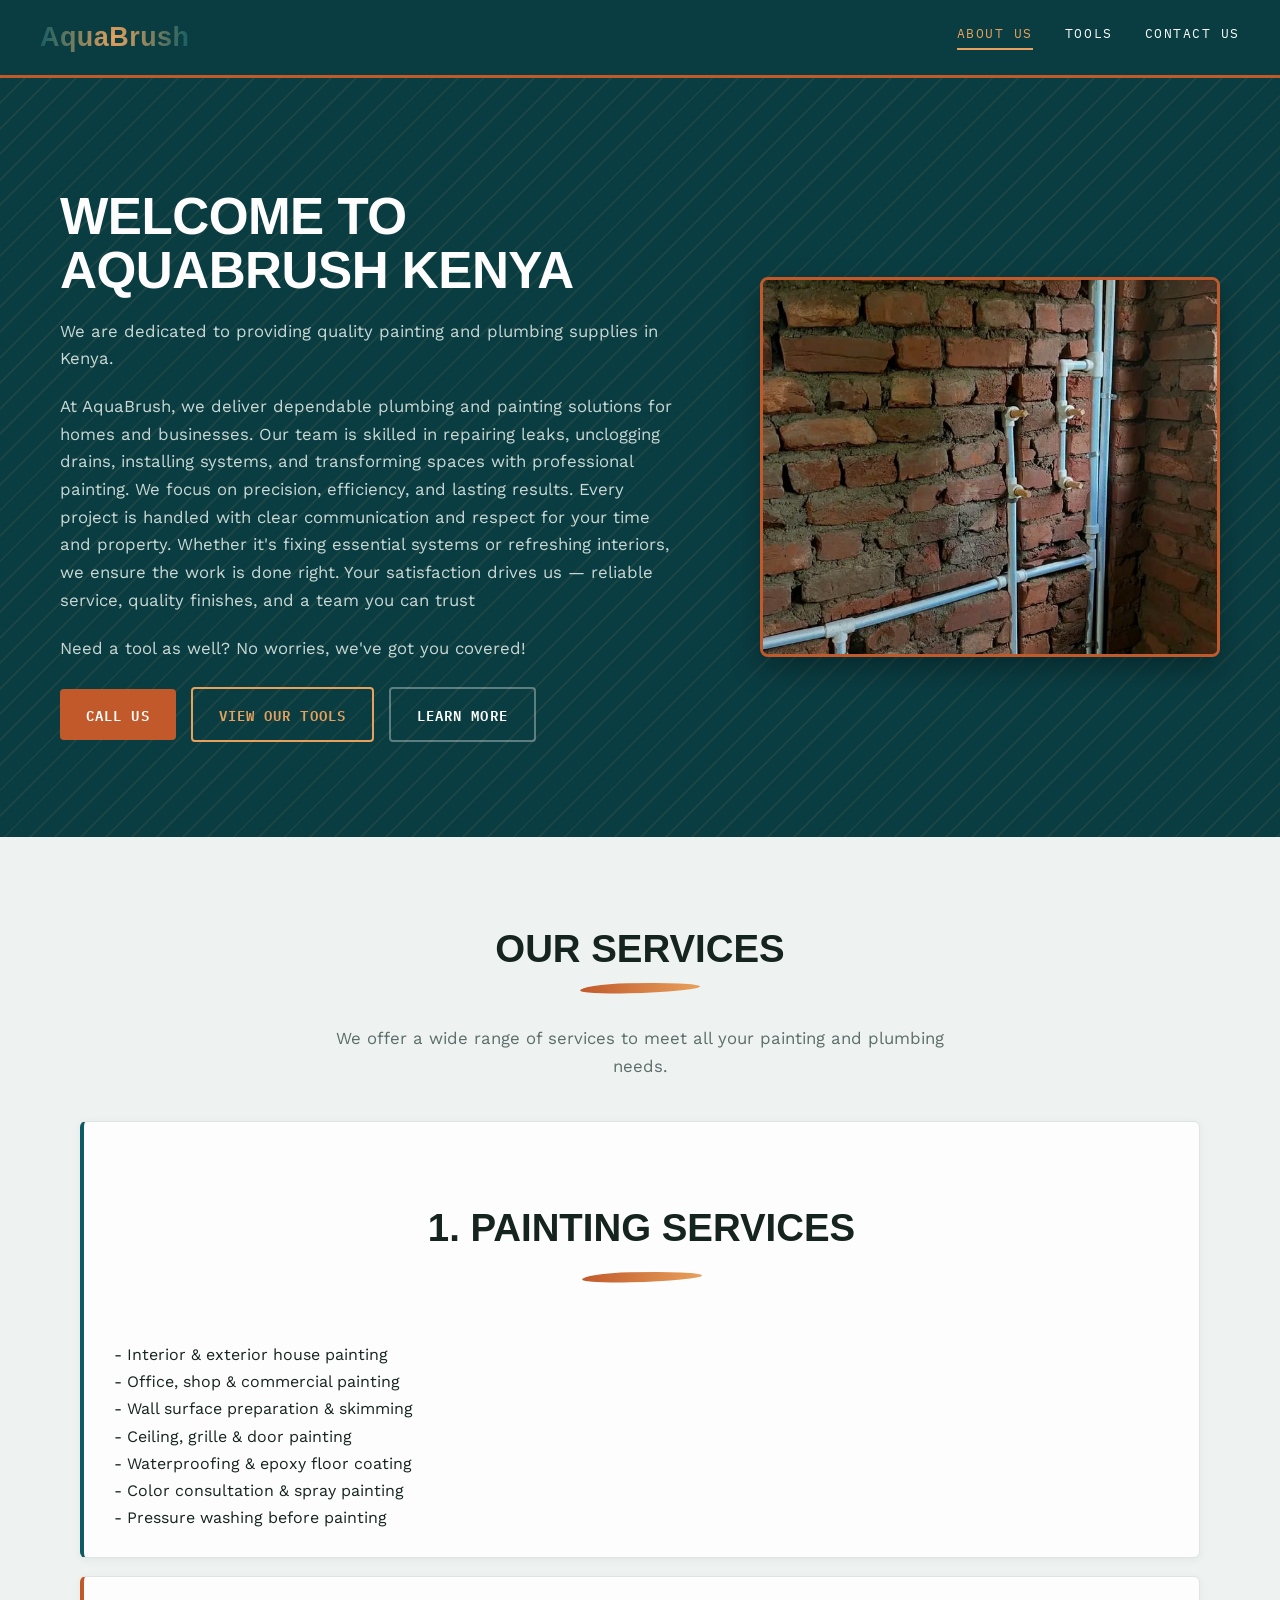
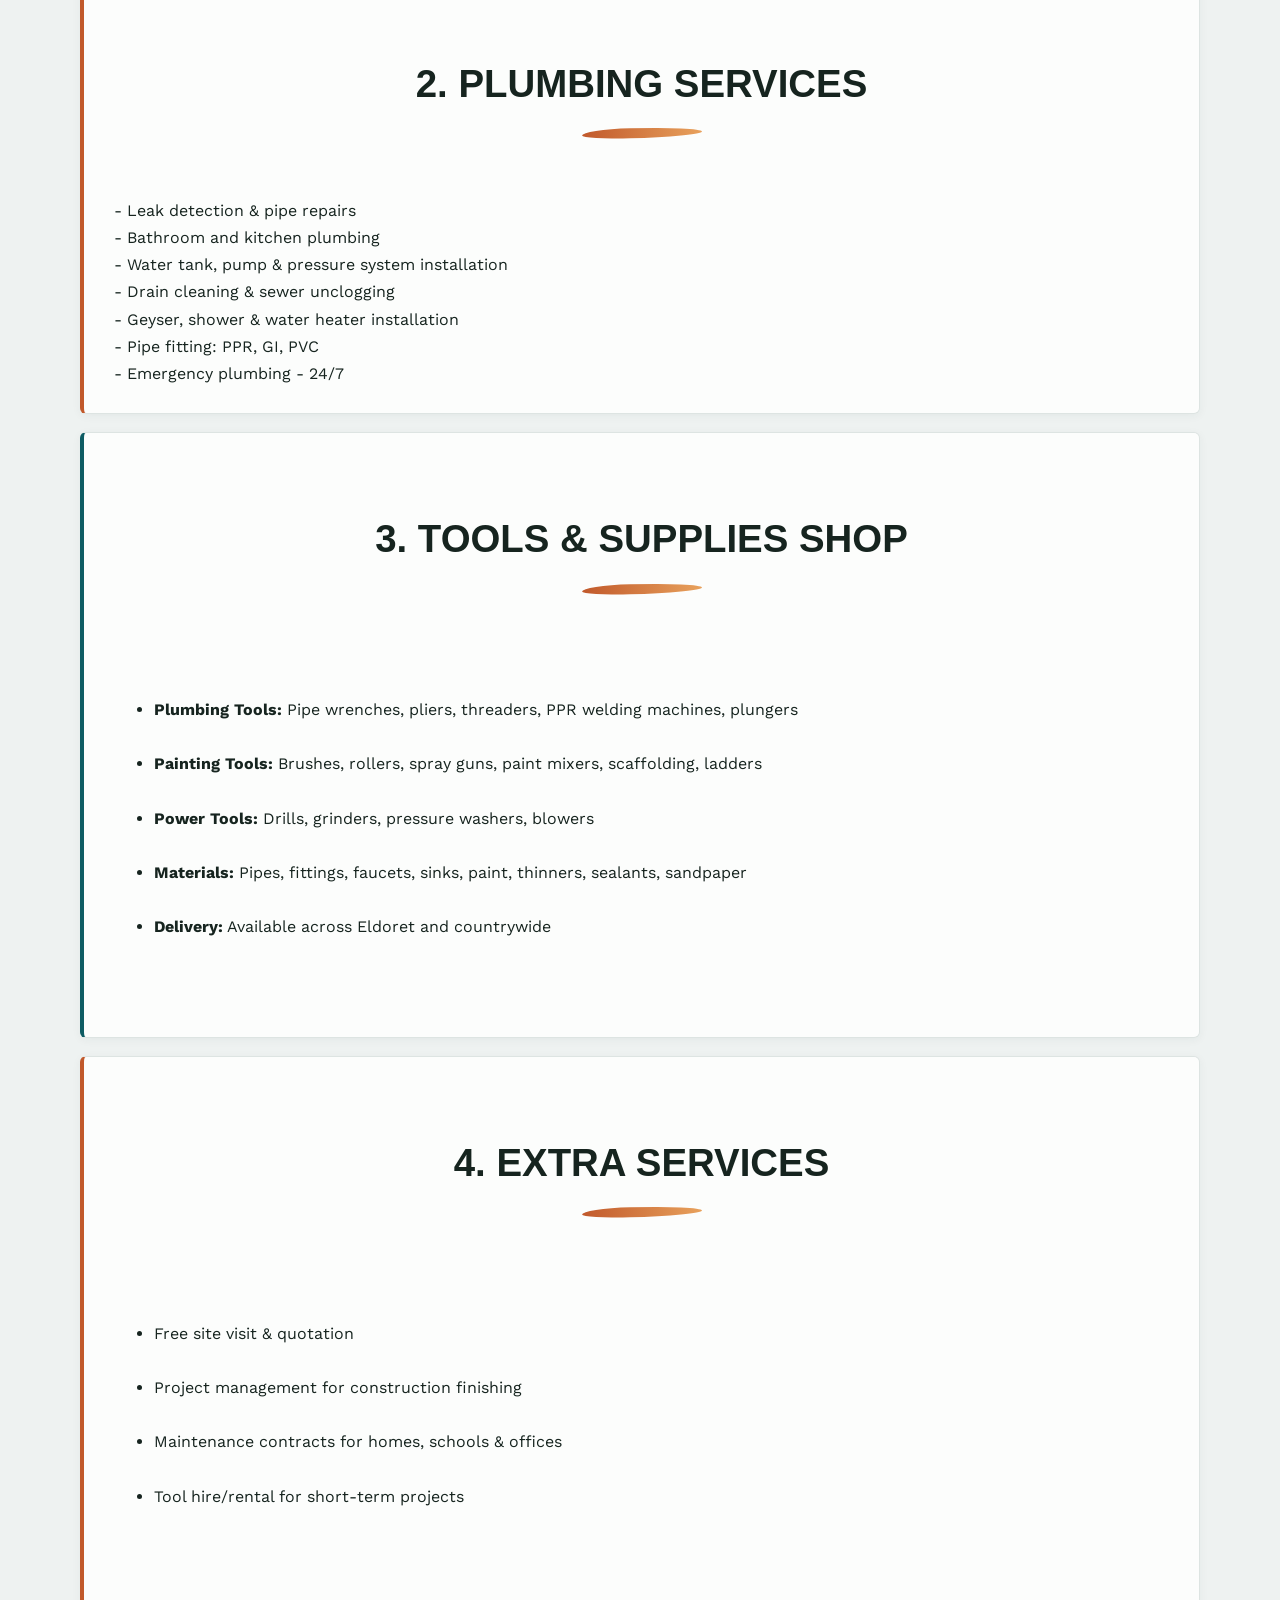
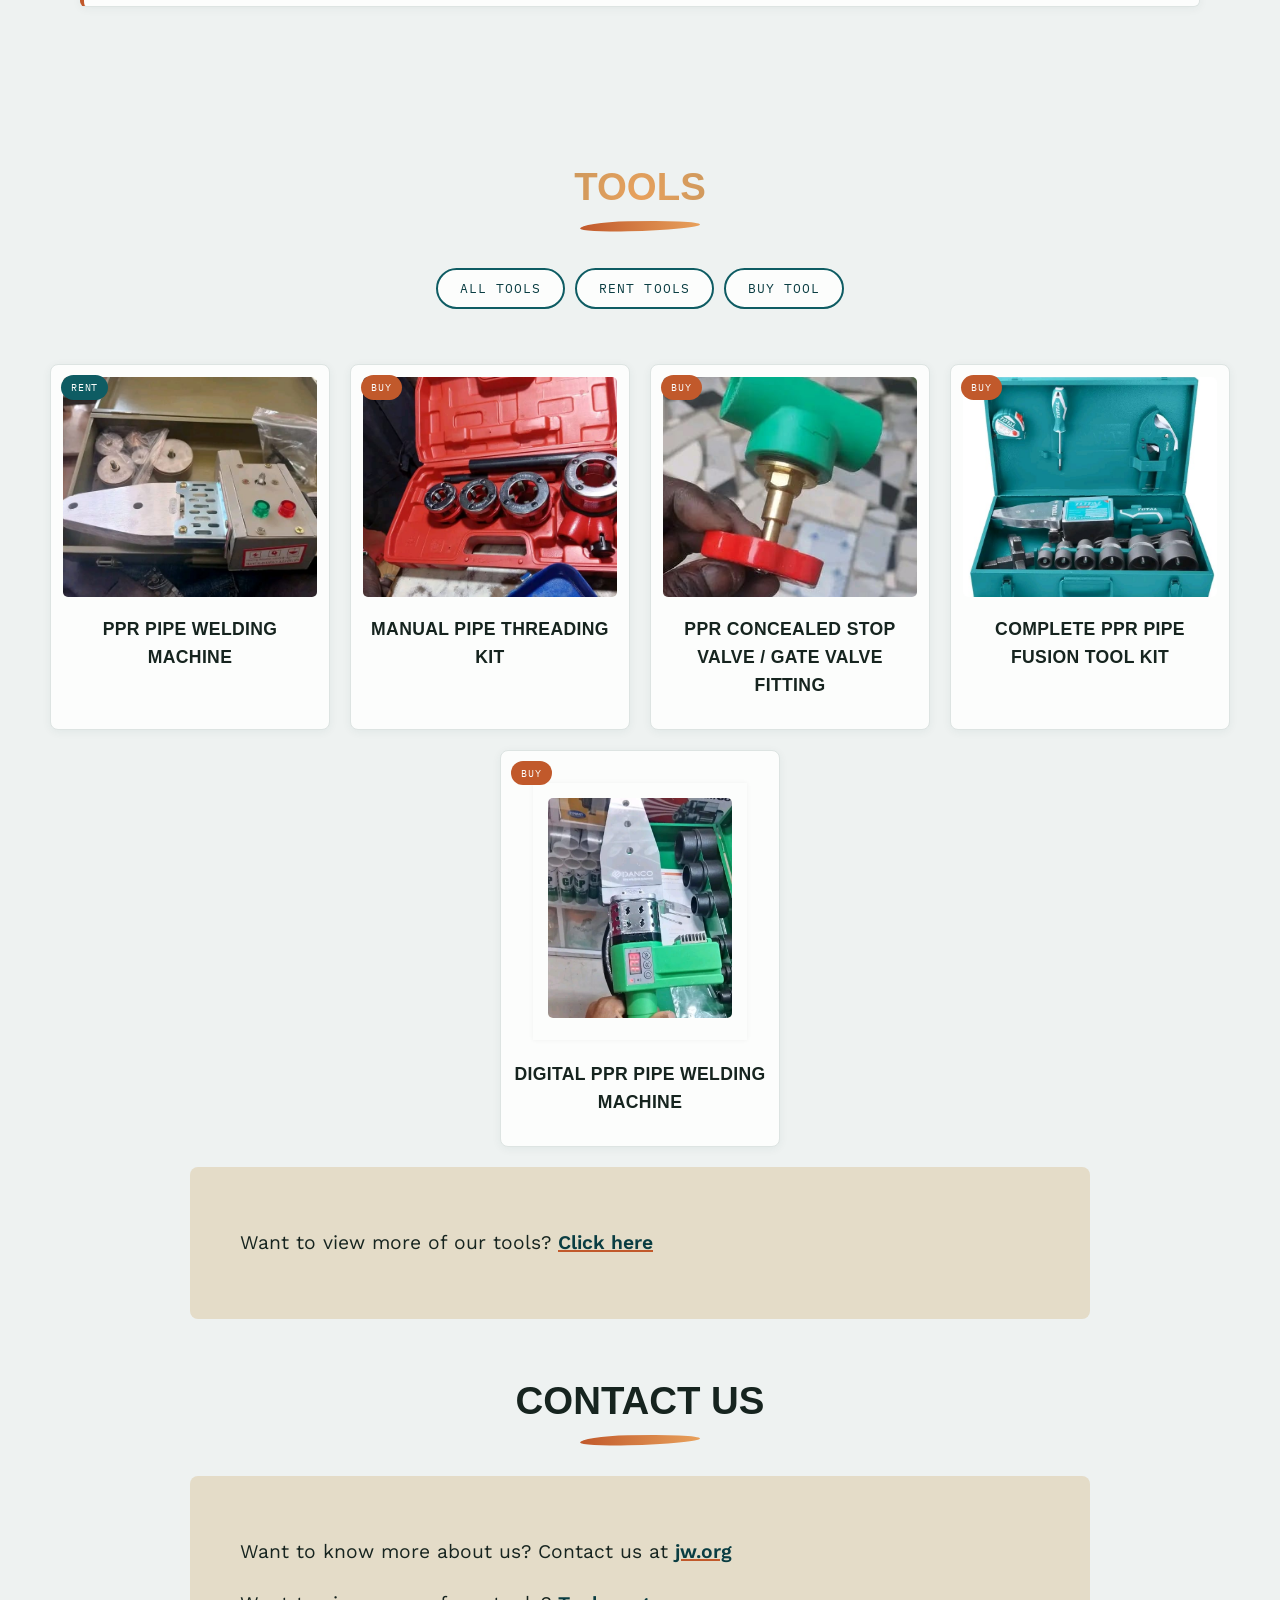
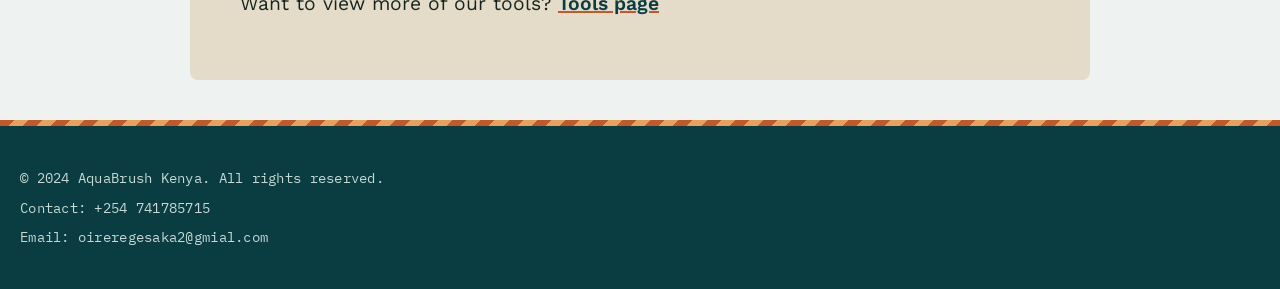
==== index.html @ 64566c3c "Modify footer with new contact details Updated contact information and added email to footer." ====
<!DOCTYPE html>
<html lang="en">
<head>
    <meta charset="UTF-8">
    <meta name="viewport" content="width=device-width, initial-scale=1.0">
    <title>Document</title>
    <link rel="stylesheet" href="two.css">
</head>



<body>

        <nav>

            <b class="Radial-text-gradient"><p>AquaBrush</p></b>
            <div class="nav__links">
            <a href="#hero" class="nav__link active">About Us</a>
            <a href="#body" class="nav__link">Tools</a>
            <a href="#contact_us" class="nav__link">Contact Us</a>

            </div>

    
        </nav>  

<section class="hero" id="hero">
    <div class="hero__inner">
        <div class="hero__content">
            <div>
                <h1>Welcome to AquaBrush Kenya</h1>
                <p>We are dedicated to providing quality painting and plumbing supplies in Kenya.</p>
                <p>At AquaBrush, we deliver dependable plumbing and painting solutions for homes and businesses. Our team is skilled in repairing leaks, unclogging drains, installing systems, and transforming spaces with professional painting.

We focus on precision, efficiency, and lasting results. Every project is handled with clear communication and respect for your time and property. Whether it's fixing essential systems or refreshing interiors, we ensure the work is done right.

Your satisfaction drives us — reliable service, quality finishes, and a team you can trust</p>
                <p>Need a tool as well? No worries, we've got you covered!</p>
            </div>

            <button class="top-contact-btn" onclick="window.location.href='#contact_us'">Call us</button>
            <button class="top-contact-btn" onclick="window.location.href='#body'">View our tools</button>
            <button class="top-contact-btn" onclick="window.location.href='#footer'">Learn more</button>
        </div>

        <div class="hero__media">
            <img src="isohs projects/WhatsApp Image 2026-07-28 at 20.56.13.jpeg" alt="AquaBrush technician at work">
        </div>
    </div>
</section>

    

<section id="services" class="reveal">
    <h2>Our Services</h2>
    <p>We offer a wide range of services to meet all your painting and plumbing needs.</p>

    <article>
        <div>
            <h2>1. Painting Services</h2>
- Interior & exterior house painting
- Office, shop & commercial painting
- Wall surface preparation & skimming
- Ceiling, grille & door painting
- Waterproofing & epoxy floor coating
- Color consultation & spray painting
- Pressure washing before painting
        </div>
    </article>

    <article>
        <div>
            <h2>2. Plumbing Services</h2>
- Leak detection & pipe repairs
- Bathroom and kitchen plumbing
- Water tank, pump & pressure system installation
- Drain cleaning & sewer unclogging  
- Geyser, shower & water heater installation
- Pipe fitting: PPR, GI, PVC
- Emergency plumbing - 24/7
        </div>
    </article>


    <article>
        <div>
            <h2>3. Tools & Supplies Shop</h2>
            <ul>
                <li><strong>Plumbing Tools:</strong> Pipe wrenches, pliers, threaders, PPR welding machines, plungers</li>
                <li><strong>Painting Tools:</strong> Brushes, rollers, spray guns, paint mixers, scaffolding, ladders</li>
                <li><strong>Power Tools:</strong> Drills, grinders, pressure washers, blowers</li>
                <li><strong>Materials:</strong> Pipes, fittings, faucets, sinks, paint, thinners, sealants, sandpaper</li>
                <li><strong>Delivery:</strong> Available across Eldoret and countrywide</li>
            </ul>
        </div>
    </article>

    <article>
        <div>
            <h2>4. Extra Services</h2>
            <ul>
                <li>Free site visit & quotation</li>
                <li>Project management for construction finishing</li>
                <li>Maintenance contracts for homes, schools & offices</li>
                <li>Tool hire/rental for short-term projects</li>
            </ul>
        </div>
    </article>



</section>



 
 <section id="body" class="body reveal" >

    <h2 class="Radial-text-gradient">Tools</h2>

    <div class="filter_btns">
        <button class="filter-btn" data-filter="all">All tools</button>
        <button class="filter-btn" data-filter="rent">Rent Tools</button>
        <button class="filter-btn" data-filter="buy">Buy Tool</button>
    </div>

    <div class="area">


        <article class="container" data-category="rent">
            <div>
               <img src="isohs tools\for hire 2.jpeg" alt ="An image placeholder">
            </div>
            <div>
                <h3>PPR Pipe Welding Machine</h3>
            </div>
        </article>

        <article class="container" data-category="buy">
            <div>
               <img src="isohs tools\for sale.jpeg" alt ="An image placeholder">
            </div>
            <div>
                <h3>Manual Pipe Threading Kit</h3>
            </div>
        </article>

        <article class="container" data-category="buy">
            <div>
               <img src="isohs tools\for sale 1.jpeg" alt ="An image placeholder">
            </div>
            <div>
                <h3>PPR Concealed Stop Valve / Gate Valve Fitting</h3>
            </div>
        </article>

        <article class="container" data-category="buy">
            <div>
               <img src="isohs tools\for sale 2.jpeg" alt ="An image placeholder">
            </div>
            <div>
                <h3>Complete PPR Pipe Fusion Tool Kit</h3>
            </div>
        </article>

        <article class="container" data-category="buy">
            <div class="content">
               <img src="isohs tools\for sale 3.jpeg" alt ="An image placeholder">
            </div>
            <div>
                <h3>Digital PPR Pipe Welding Machine</h3>
            </div>
        </article>
        

    </div>   

    <div class="contact_us">
        <p> Want to view more of our tools? <a href="page.html">Click here</a></p>
    </div>
 </section>


  <section class="contact_section reveal" id="contact_us" class="reveal">
      <h2>Contact Us</h2>
    <div class="contact_us">
       <p> Want to know more about us? Contact us at <a href="https://www.jw.org/en/" target="_blank">jw.org</a></p>
       <p> Want to view more of our tools? <a href="page.html">Tools page</a></p>
    </div>
    

  </section>

  <section id="footer" class="reveal">
    <footer>
        <p>&copy; 2024 AquaBrush Kenya. All rights reserved.</p>
        <p>Contact: +254 741785715</p>
        <p>Email: oireregesaka2@gmial.com</p>
    </footer>
  </section>

  <script src="one.js"></script>

</body>
</html>
---- two.css ----
/* =========================================================
   AquaBrush Kenya — plumbing & painting supply + service co.
   Palette: teal (water) + copper (pigment) + dark ink on cool paper
   ========================================================= */

@import url('https://fonts.googleapis.com/css2?family=Archivo+Expanded:wght@600;800&family=Work+Sans:wght@400;500;600&family=IBM+Plex+Mono:wght@500;600&display=swap');

:root {
    --ink: #16241F;
    --paper: #EEF2F1;
    --teal: #0E5C63;
    --teal-deep: #0A3D42;
    --copper: #C1592B;
    --copper-light: #E8A15C;
    --putty: #E4DCC8;
    --grey: #5B6D69;
    --white: #FCFDFC;

    --font-display: 'Archivo Expanded', 'Arial Narrow', sans-serif;
    --font-body: 'Work Sans', -apple-system, sans-serif;
    --font-mono: 'IBM Plex Mono', 'Courier New', monospace;
}

* {
    box-sizing: border-box;
}

html {
    scroll-behavior: smooth;
}

html, body {
    margin: 0;
    padding: 0;
    background-color: var(--paper);
    color: var(--ink);
    font-family: var(--font-body);
}

::selection {
    background-color: var(--copper);
    color: var(--white);
}

a:focus-visible,
button:focus-visible {
    outline: 3px solid var(--copper);
    outline-offset: 2px;
}

/* ---------- Nav ---------- */
.colorb {
    color: white;
}
nav {
    text-align: center;
    color: var(--white);
    background-color: var(--teal-deep);
    position: fixed;
    display: flex;
    align-items: center;
    justify-content: space-between;
    top: 0;
    width: 100%;
    height: 78px;
    z-index: 1000;
    margin-left: 0px;
    padding: 0 40px;
    border-bottom: 3px solid var(--copper);
}

nav b {
    font-family: var(--font-display);
    font-weight: 800;
    font-size: 1.6rem;
    letter-spacing: 0.02em;
}

nav b p {
    margin: 0;
    padding: 0;
}

.nav__links {
    display: flex;
    justify-content: center;
    align-items: center;
    gap: 32px;
    margin-top: 0;
}

.nav__link {
    color: var(--white);
    text-decoration: none;
    margin: 0;
    font-family: var(--font-mono);
    font-size: 0.8rem;
    text-transform: uppercase;
    letter-spacing: 0.12em;
    padding-bottom: 6px;
    border-bottom: 2px solid transparent;
    transition: color 0.25s ease, border-color 0.25s ease;
}

.nav__link:hover,
.nav__link.active {
    color: var(--copper-light);
    border-bottom-color: var(--copper-light);
}

/* ---------- Type ---------- */

p {
    text-align: left;
    color: var(--ink);
    font-size: 1.05em;
    line-height: 1.65;
    margin: 20px 30px;
}

h1 {
    font-family: var(--font-display);
    font-weight: 800;
    text-transform: uppercase;
    text-align: left;
    color: var(--ink);
    font-size: 3.2em;
    line-height: 1.05;
    margin: 0px;
    letter-spacing: -0.01em;
}

h2 {
    font-family: var(--font-display);
    font-weight: 800;
    text-transform: uppercase;
    text-align: center;
    color: var(--ink);
    font-size: 2.4em;
    margin-top: 20px;
    position: relative;
    padding-bottom: 22px;
}

/* brush-stroke swipe under section headings — signature element */
h2::after {
    content: '';
    position: absolute;
    bottom: 0;
    left: 50%;
    transform: translateX(-50%) rotate(-1.5deg);
    width: 120px;
    height: 10px;
    background: linear-gradient(90deg, var(--copper), var(--copper-light));
    border-radius: 40% 60% 60% 40% / 60% 50% 50% 40%;
}

h3 {
    font-family: var(--font-display);
    font-weight: 600;
    text-align: center;
    color: var(--ink);
    font-size: 1.1em;
    margin-top: 10px;
    text-transform: uppercase;
    letter-spacing: 0.02em;
}

.Radial-text-gradient {
    background: radial-gradient(circle, var(--copper-light), var(--teal));
    -webkit-background-clip: text;
    background-clip: text;
    -webkit-text-fill-color: transparent;
}

/* ---------- Hero ---------- */

header {
    margin-top: 100px;
}

.hero {
    margin-left: 0;
    margin-top: 0;
    padding: 190px 60px 90px;
    text-align: left;
    position: relative;
    background-color: var(--teal-deep);
    color: var(--white);
    overflow: hidden;
}

.hero__inner {
    display: flex;
    align-items: center;
    justify-content: space-between;
    gap: 50px;
    position: relative;
    z-index: 1;
}

.hero__content {
    flex: 1 1 480px;
    min-width: 0;
}

.hero__media {
    flex: 1 1 380px;
    max-width: 460px;
}

.hero__media img {
    width: 100%;
    height: 380px;
    border-radius: 8px;
    border: 3px solid var(--copper);
    object-fit: cover;
    box-shadow: 0 12px 30px rgba(0, 0, 0, 0.3);
}

@media (max-width: 900px) {
    .hero__inner {
        flex-direction: column;
        align-items: stretch;
    }

    .hero__media {
        max-width: 100%;
        order: -1;
    }

    .hero__media img {
        height: 240px;
    }
}

/* repeating pipe-thread stripe pattern — signature element */
.hero::before {
    content: '';
    position: absolute;
    inset: 0;
    background-image: repeating-linear-gradient(
        135deg,
        rgba(232, 161, 92, 0.08) 0px,
        rgba(232, 161, 92, 0.08) 2px,
        transparent 2px,
        transparent 18px
    );
    pointer-events: none;
}

.hero h1,
.hero > div > h1 {
    color: var(--white);
}

.hero p {
    color: #C9D8D5;
    margin-left: 0;
    max-width: 640px;
    position: relative;
}

.hero > div {
    position: relative;
    z-index: 1;
}

.intro {
    background-color: var(--putty);
}

.top-contact-btn {
    border: none;
    border-radius: 4px;
    justify-content: left;
    margin: 5px 10px 5px 0;
    padding: 14px 26px;
    font-family: var(--font-mono);
    font-size: 0.85em;
    text-transform: uppercase;
    letter-spacing: 0.08em;
    font-weight: 600;
    color: var(--white);
    background-color: var(--copper);
    cursor: pointer;
    position: relative;
    z-index: 1;
    transition: transform 0.2s ease, background-color 0.2s ease;
}

.top-contact-btn:hover {
    background-color: var(--copper-light);
    transform: translateY(-2px);
}

.top-contact-btn:nth-of-type(2) {
    background-color: transparent;
    border: 2px solid var(--copper-light);
    color: var(--copper-light);
}

.top-contact-btn:nth-of-type(2):hover {
    background-color: var(--copper-light);
    color: var(--teal-deep);
}

.top-contact-btn:nth-of-type(3) {
    background-color: transparent;
    border: 2px solid #ffffff55;
    color: var(--white);
}

.top-contact-btn:nth-of-type(3):hover {
    border-color: var(--white);
    background-color: rgba(255, 255, 255, 0.08);
}

/* ---------- Services ---------- */

#services {
    padding: 70px 40px 40px;
    max-width: 1200px;
    margin: 0 auto;
}

#services > p {
    text-align: center;
    color: var(--grey);
    max-width: 620px;
    margin: 0 auto 40px;
}

#services article {
    background-color: var(--white);
    border: 1px solid #DDE4E2;
    border-left: 4px solid var(--teal);
    border-radius: 6px;
    margin: 18px 0;
    box-shadow: 0 2px 10px rgba(10, 61, 66, 0.05);
}

#services article:nth-of-type(even) {
    border-left-color: var(--copper);
}

#services article > div {
    padding: 26px 30px;
    white-space: pre-line;
    font-family: var(--font-body);
    color: var(--ink);
    line-height: 1.7;
    font-size: 1em;
}

/* ---------- Tools section ---------- */

.body {
    margin-left: 0px;
    margin-right: 0px;
    padding: 80px 20px 40px;
    background-color: var(--paper);
}

.filter_btns,
.filter-btns {
    text-align: center;
    display: flex;
    justify-content: center;
    margin-bottom: 30px;
    flex-wrap: wrap;
}

.filter-btn {
    position: relative;
    display: inline-block;
    background-color: var(--white);
    border: 2px solid var(--teal);
    border-radius: 999px;
    color: var(--teal-deep);
    font-family: var(--font-mono);
    font-size: 0.8em;
    text-transform: uppercase;
    letter-spacing: 0.08em;
    padding: 10px 22px;
    margin: 5px;
    cursor: pointer;
    transition: background-color 0.2s ease, color 0.2s ease;
}

.filter-btn:hover,
.filter-btn.active {
    background-color: var(--teal);
    color: var(--white);
}

.area {
    justify-content: center;
    display: flex;
    flex-wrap: wrap;
    gap: 20px;
    background-color: transparent;
    padding: 20px;
    font-size: 1em;
    color: var(--grey);
    line-height: 1.6;
}

.container {
    position: relative;
    width: 280px;
    margin: 0;
    padding: 12px;
    background-color: var(--white);
    border: 1px solid #DDE4E2;
    border-radius: 8px;
    box-shadow: 0 2px 10px rgba(10, 61, 66, 0.06);
    overflow: hidden;
    transition: transform 0.2s ease, box-shadow 0.2s ease;
}

.container:hover {
    transform: translateY(-4px);
    box-shadow: 0 10px 24px rgba(10, 61, 66, 0.14);
}

.container::before {
    content: '';
    position: absolute;
    inset: 0;
    background-color: rgba(14, 92, 99, 0.7);
    opacity: 0;
    transition: opacity 0.3s ease;
    z-index: 1;
    border-radius: 8px;
}

.container:hover::before {
    opacity: 1;
}

.contact-btn {
    position: absolute;
    top: 50%;
    left: 50%;
    transform: translate(-50%, -50%);
    z-index: 2;
    opacity: 0;
    transition: opacity 0.3s ease;
    pointer-events: none;

    padding: 10px 22px;
    background-color: var(--copper);
    color: var(--white);
    border: none;
    border-radius: 999px;
    cursor: pointer;
    font-family: var(--font-mono);
    font-size: 0.8em;
    text-transform: uppercase;
    letter-spacing: 0.06em;
}

.container:hover .contact-btn {
    opacity: 1;
    pointer-events: auto;
}

img {
    width: 100%;
    height: 220px;
    border-radius: 5px;
    object-fit: cover;
}

.content {
    margin-top: 0px;
    margin: 20px;
    background-color: var(--white);
    padding: 15px;
    box-shadow: 0 0 5px rgba(0, 0, 0, 0.05);
    font-size: 1em;
    color: var(--ink);
    line-height: 1.5;
    text-align: left;
}

/* article data-category price-tag style label, driven purely by CSS */
.container[data-category="rent"]::after,
.container[data-category="buy"]::after {
    content: attr(data-category);
    position: absolute;
    top: 10px;
    left: 10px;
    z-index: 2;
    font-family: var(--font-mono);
    font-size: 0.65em;
    text-transform: uppercase;
    letter-spacing: 0.08em;
    color: var(--white);
    background-color: var(--teal);
    padding: 4px 10px;
    border-radius: 999px;
}

.container[data-category="buy"]::after {
    background-color: var(--copper);
}

/* ---------- Contact & footer ---------- */

.contact_section {
    margin-top: 20px;
    align-items: center;
    padding: 0 20px;
}

.contact_us {
    background-color: var(--putty);
    padding: 40px 20px;
    text-align: center;
    font-size: 1.15em;
    border-radius: 8px;
    max-width: 900px;
    margin: 0 auto;
}

.contact_us a {
    color: var(--teal-deep);
    font-weight: 600;
    text-decoration: underline;
    text-decoration-color: var(--copper);
    text-decoration-thickness: 2px;
}

#footer {
    margin-top: 40px;
    position: relative;
}

#footer::before {
    content: '';
    display: block;
    height: 6px;
    background-image: repeating-linear-gradient(
        135deg,
        var(--copper) 0px,
        var(--copper) 10px,
        var(--copper-light) 10px,
        var(--copper-light) 20px
    );
}

footer {
    background-color: var(--teal-deep);
    color: #C9D8D5;
    text-align: center;
    padding: 34px 20px;
    font-family: var(--font-mono);
    font-size: 0.85em;
    letter-spacing: 0.02em;
}

footer p {
    color: #C9D8D5;
    margin: 6px auto;
}

/* ---------- Scroll reveal ---------- */

.reveal {
    opacity: 0;
    transform: translateY(40px);
    transition: opacity 0.8s ease-out, transform 0.8s ease-out;
}

.reveal.active {
    opacity: 1;
    transform: translateY(0);
}

/* ---------- Responsive ---------- */

@media (max-width: 720px) {
    nav {
        padding: 0 16px;
        height: 64px;
    }

    .nav__links {
        gap: 14px;
    }

    .nav__link {
        font-size: 0.65rem;
    }

    .hero {
        padding: 110px 24px 60px;
    }

    h1 {
        font-size: 2.1em;
    }

    h2 {
        font-size: 1.7em;
    }

    .container {
        width: 100%;
        max-width: 320px;
    }
}
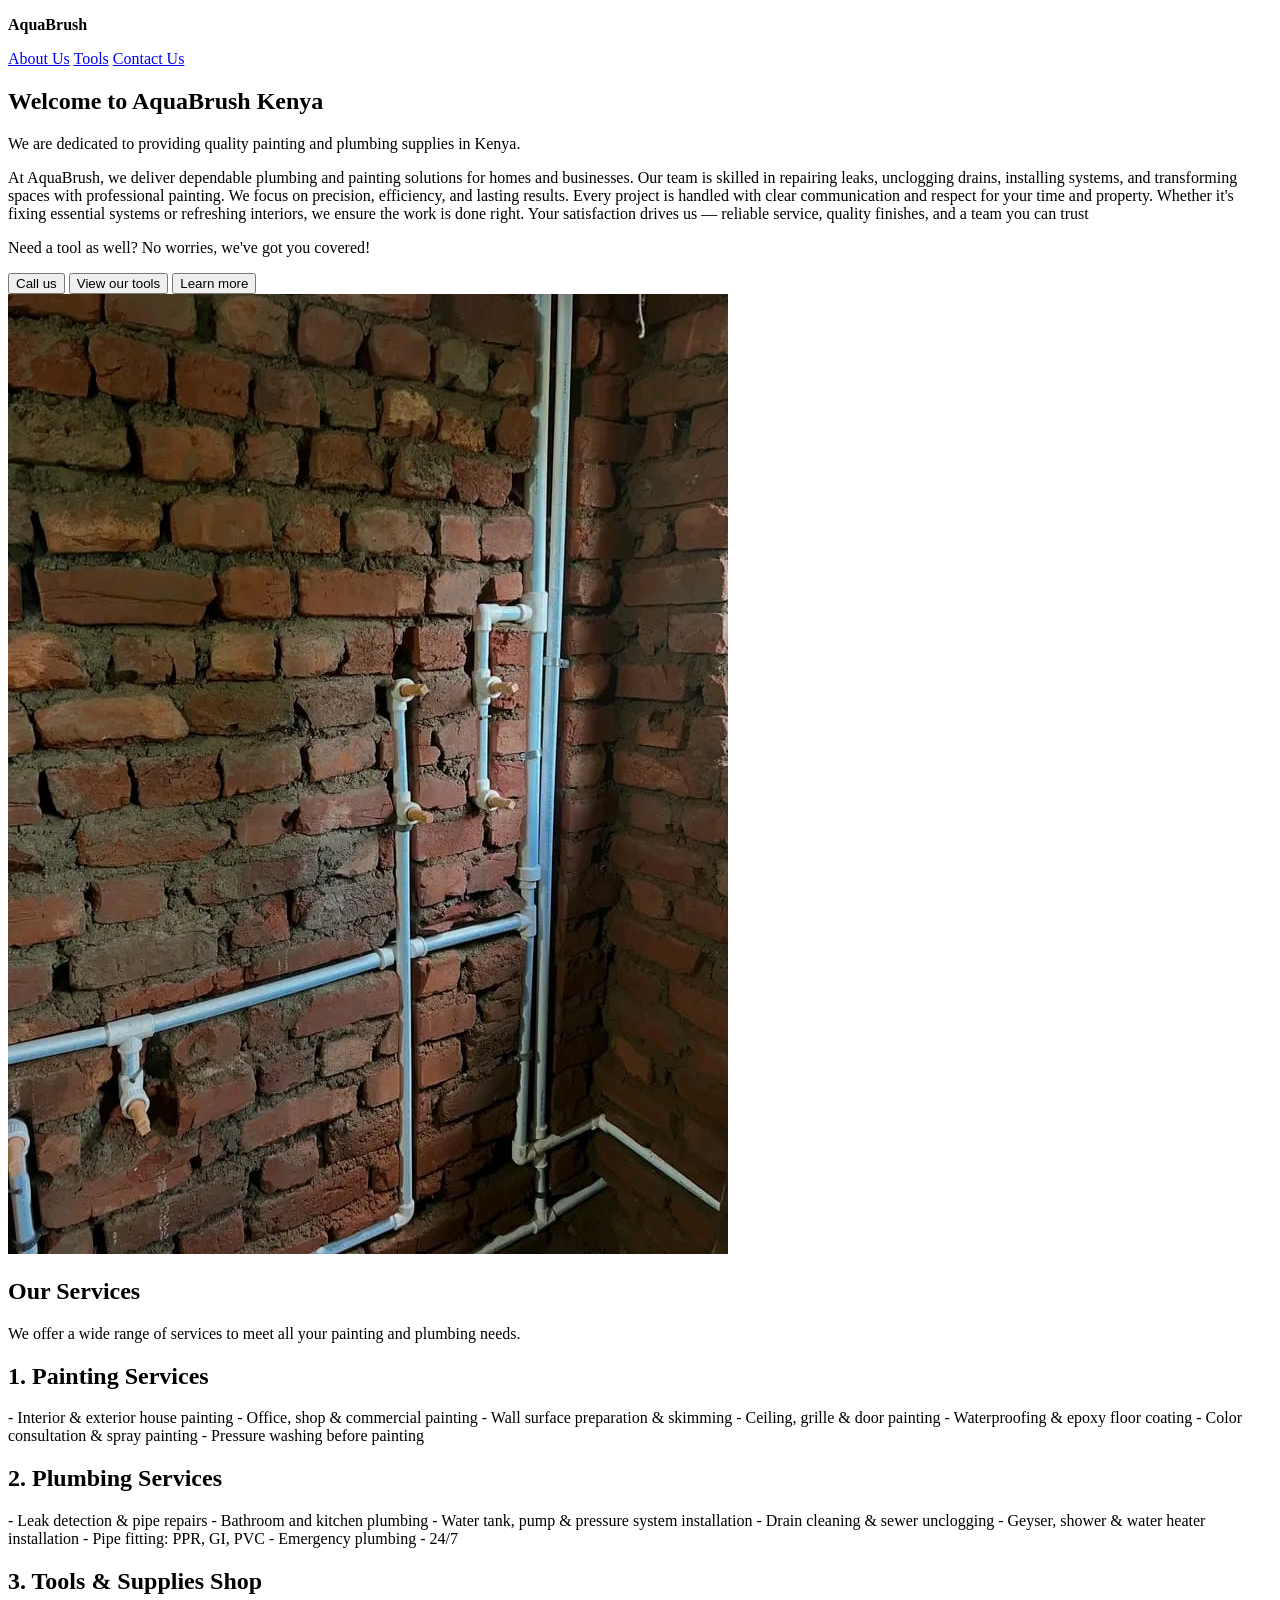
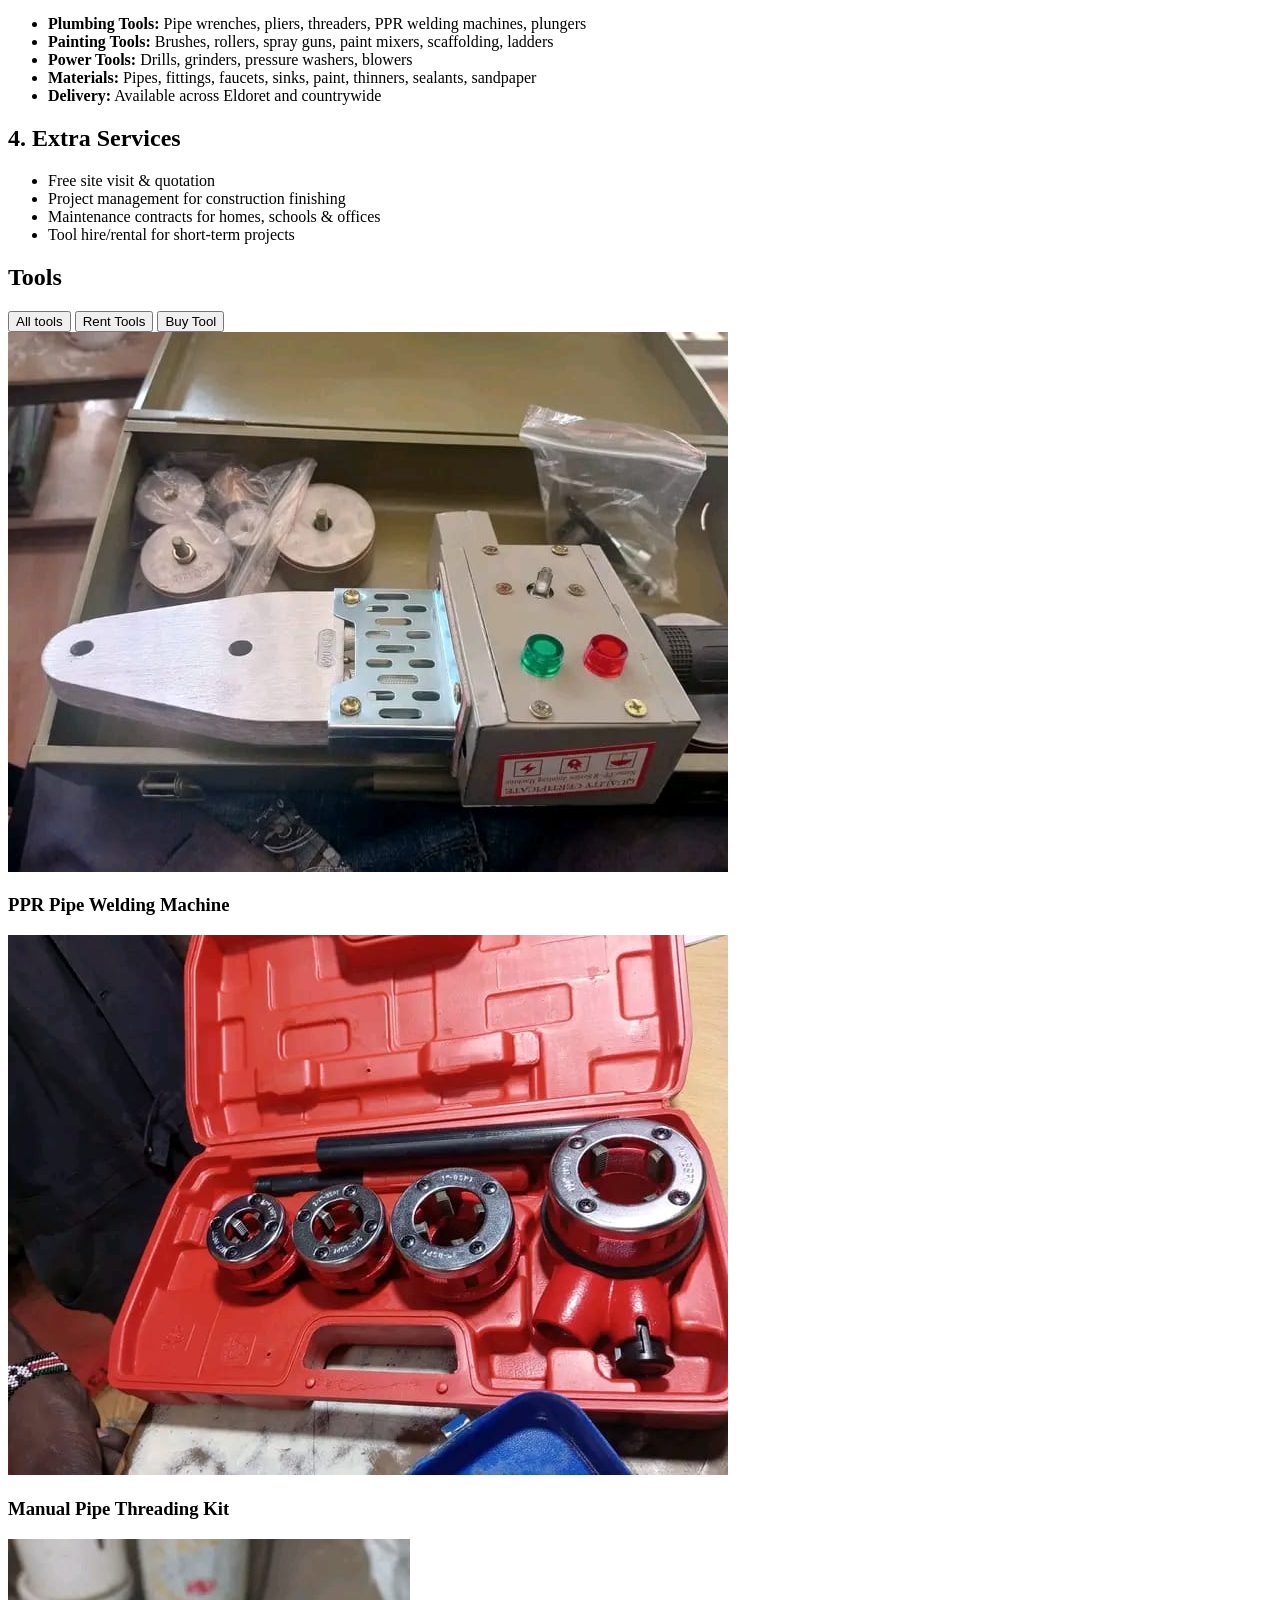
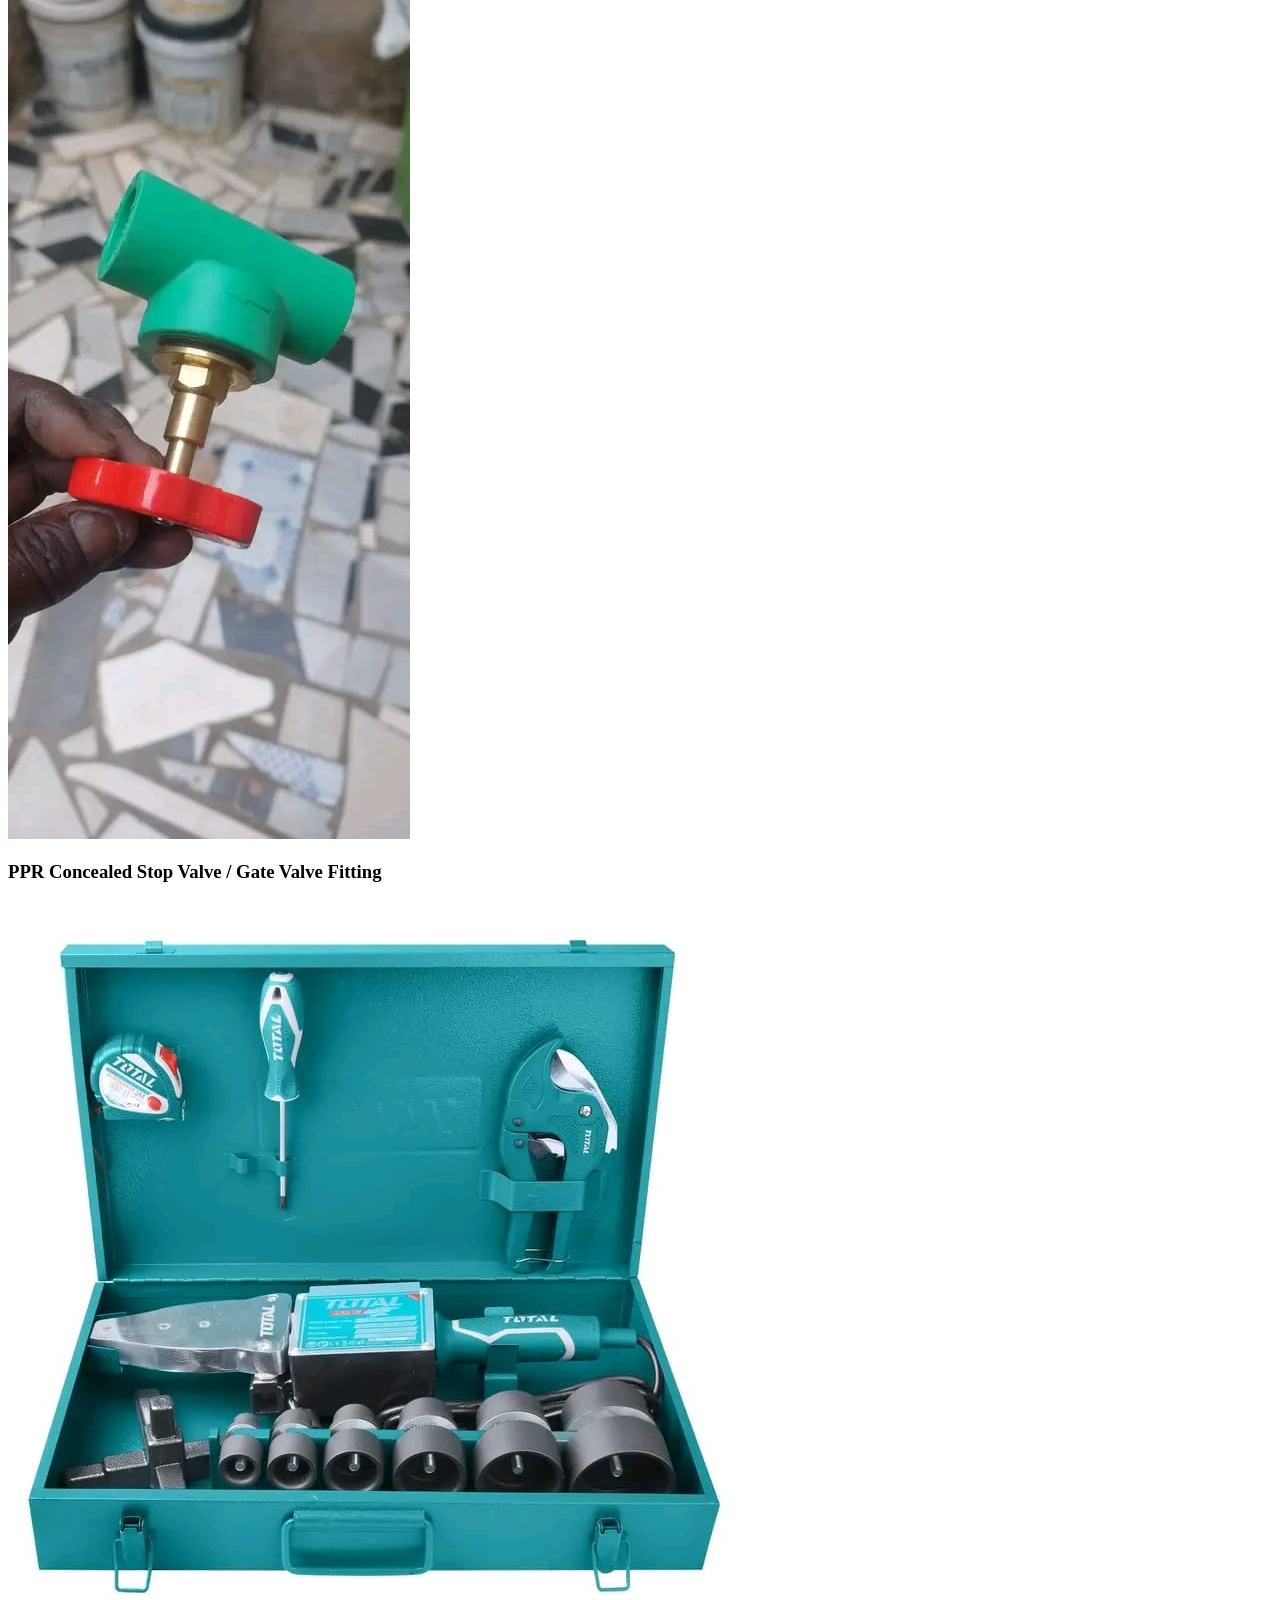
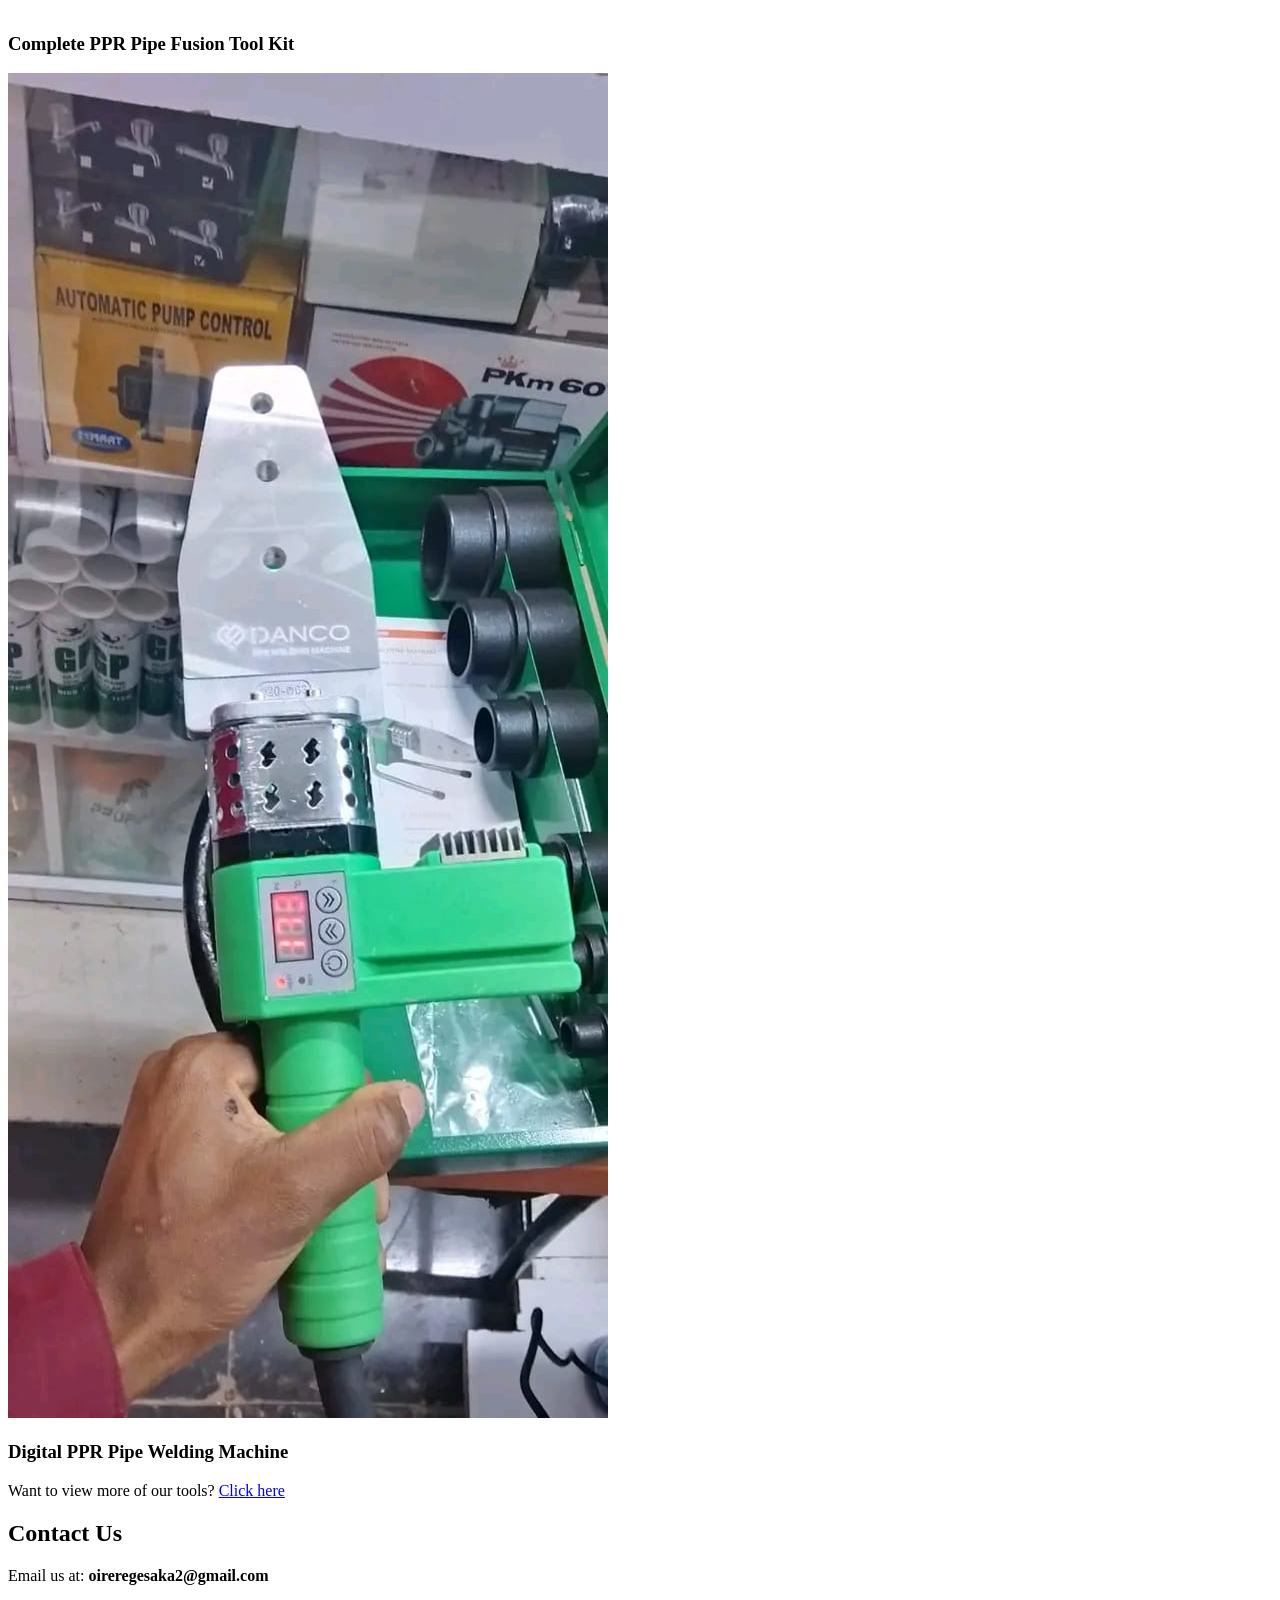
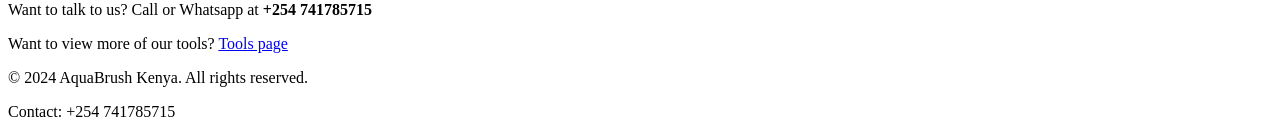
==== commit d83f493f: "Fix HTML structure and update contact details" ====
--- a/index.html
+++ b/index.html
@@ -4,7 +4,7 @@
     <meta charset="UTF-8">
     <meta name="viewport" content="width=device-width, initial-scale=1.0">
     <title>Document</title>
-    <link rel="stylesheet" href="two.css">
+    <link rel="stylesheet" href="scrap\two.css">
 </head>
 
 
@@ -48,8 +48,6 @@
         </div>
     </div>
 </section>
-
-    
 
 <section id="services" class="reveal">
     <h2>Our Services</h2>
@@ -184,7 +182,8 @@
   <section class="contact_section reveal" id="contact_us" class="reveal">
       <h2>Contact Us</h2>
     <div class="contact_us">
-       <p> Want to know more about us? Contact us at <a href="https://www.jw.org/en/" target="_blank">jw.org</a></p>
+       <p>Email us at: <strong>oireregesaka2@gmail.com</strong></p>
+       <p>Want to talk to us? Call or Whatsapp at <b>+254 741785715</b></p>
        <p> Want to view more of our tools? <a href="page.html">Tools page</a></p>
     </div>
     
@@ -195,7 +194,6 @@
     <footer>
         <p>&copy; 2024 AquaBrush Kenya. All rights reserved.</p>
         <p>Contact: +254 741785715</p>
-        <p>Email: oireregesaka2@gmial.com</p>
     </footer>
   </section>
 
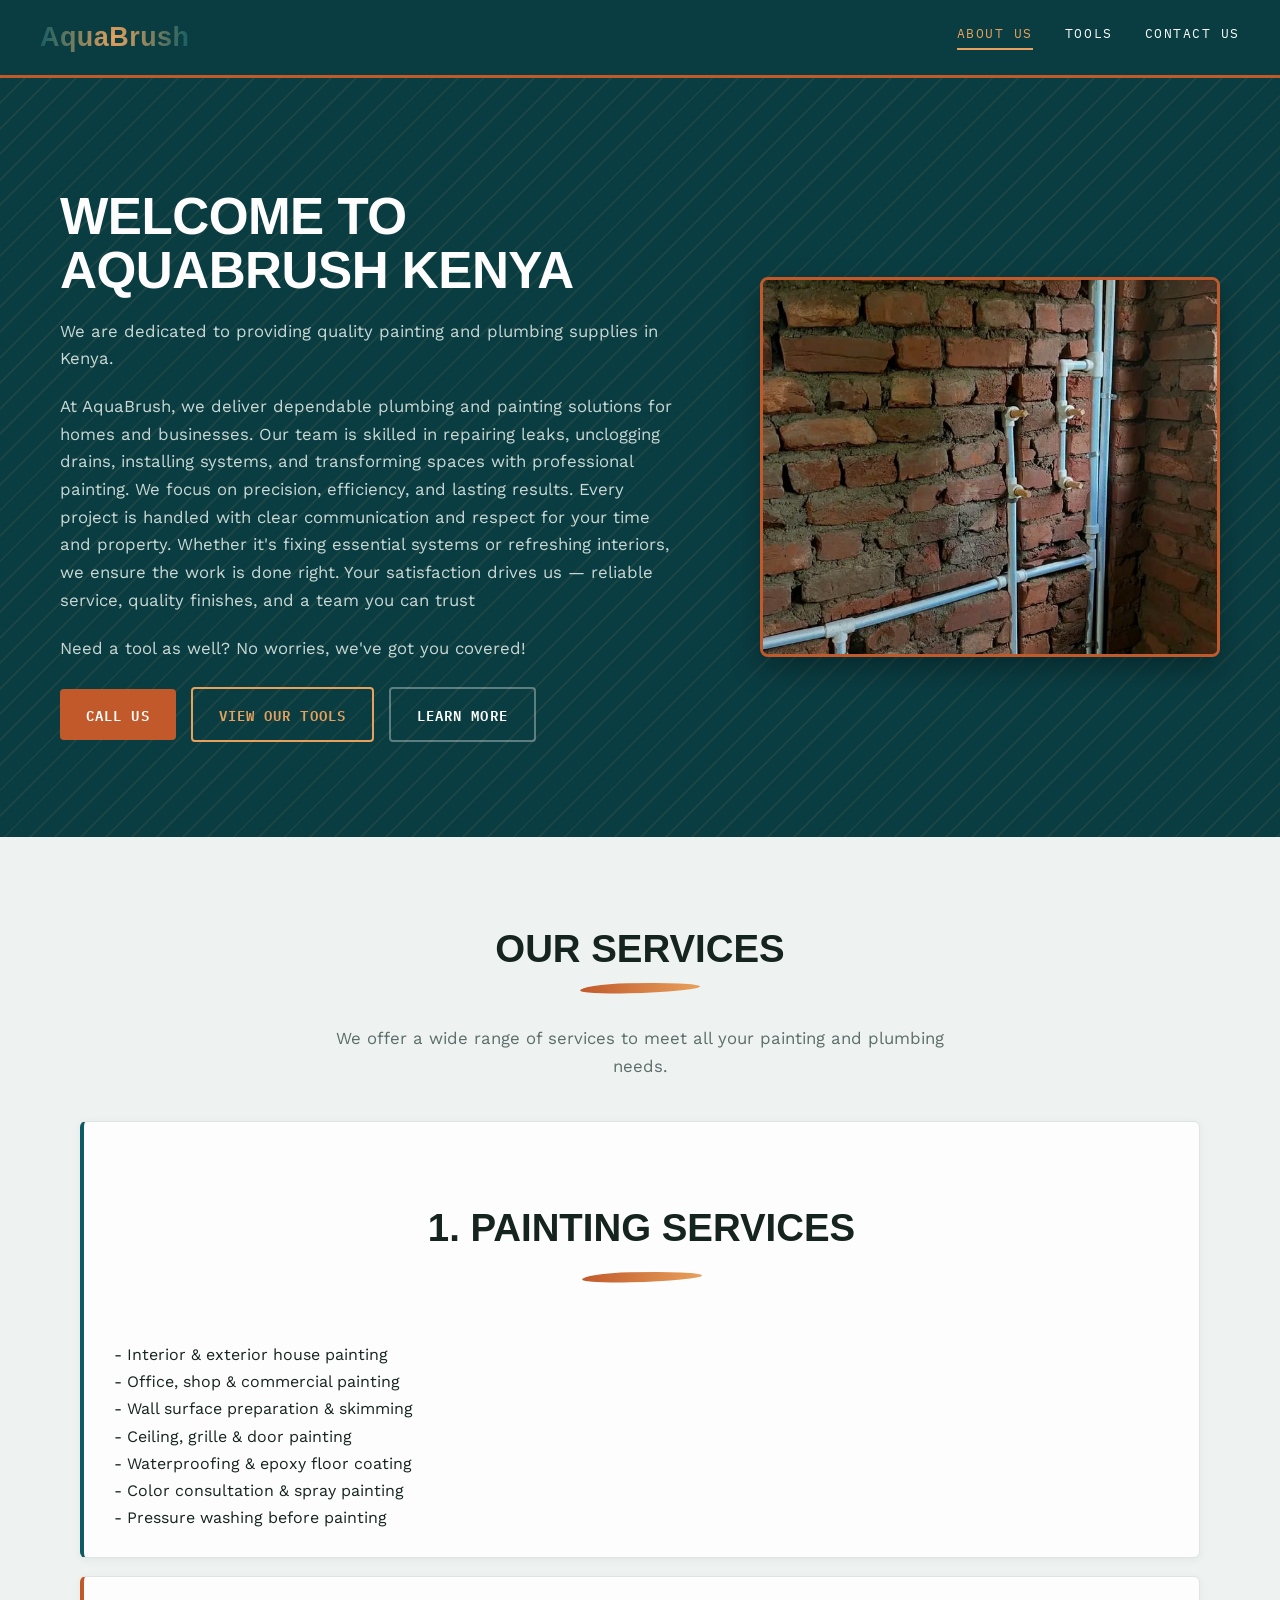
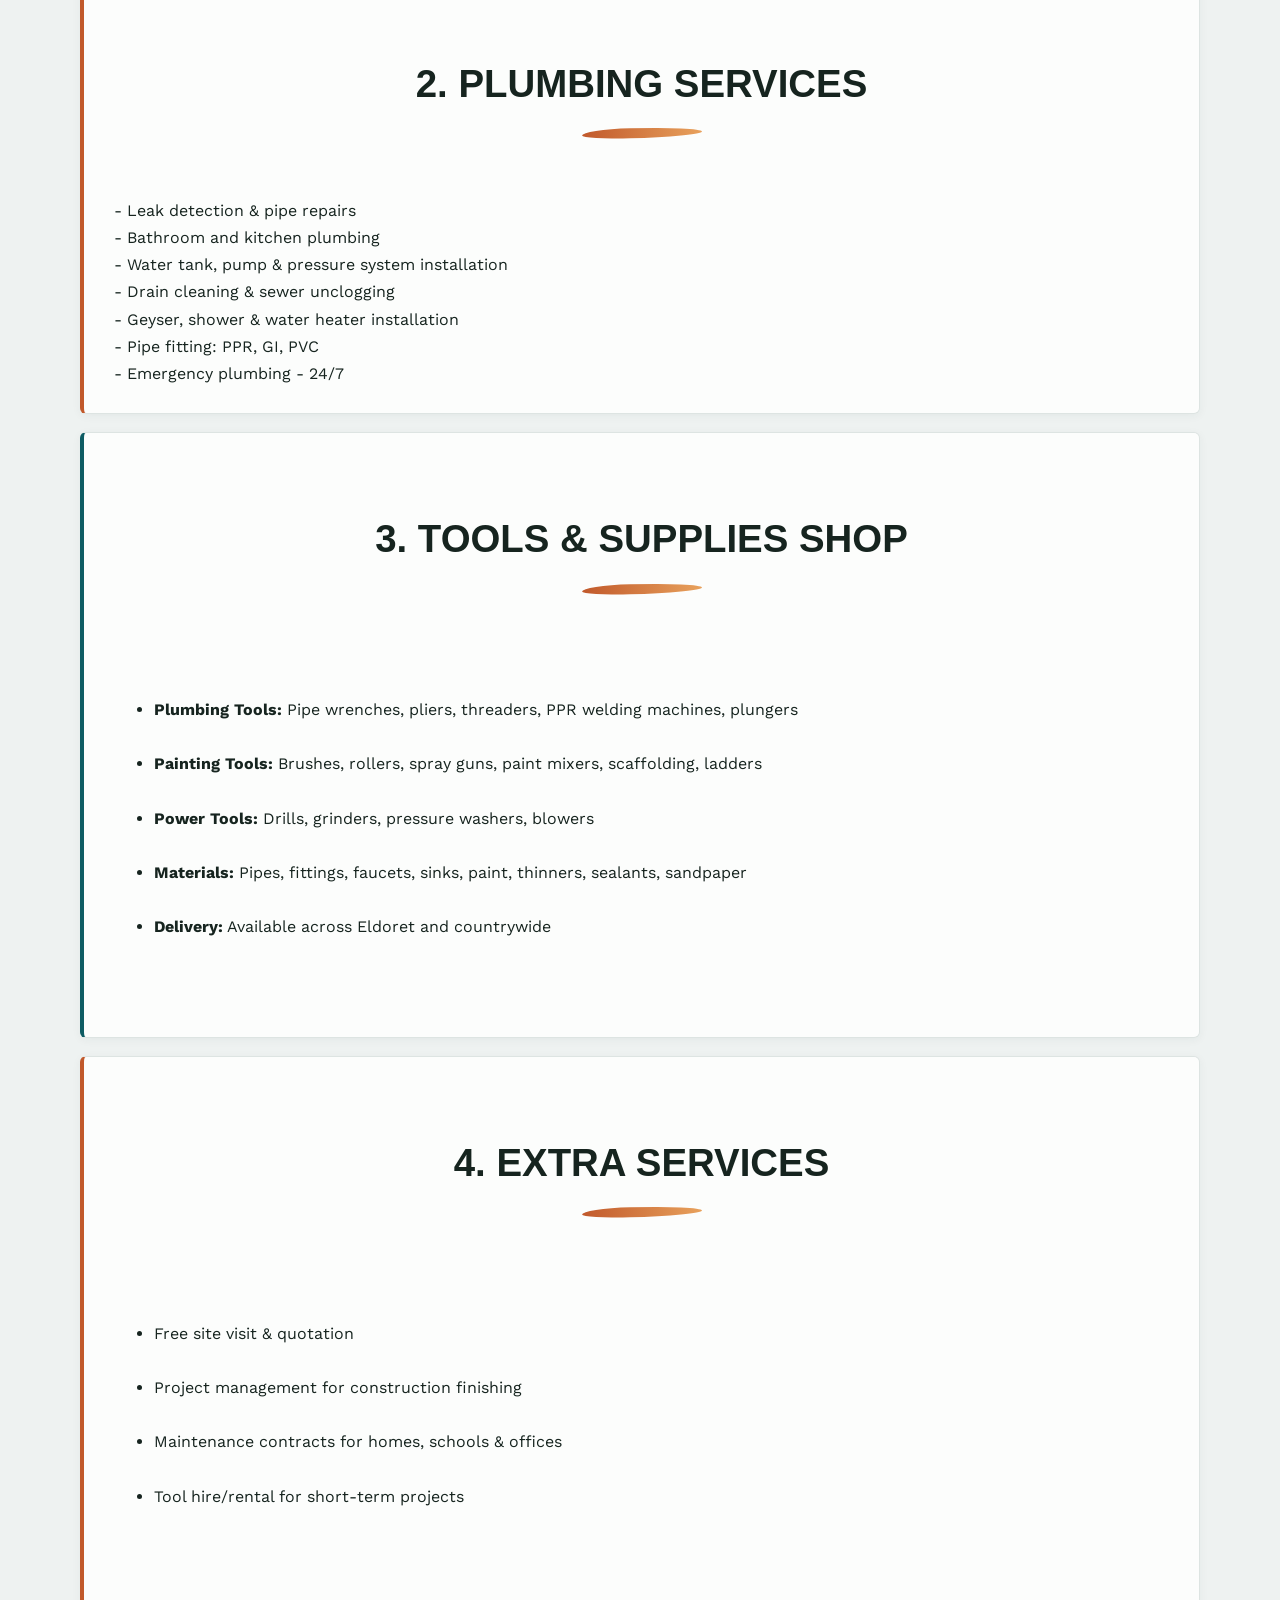
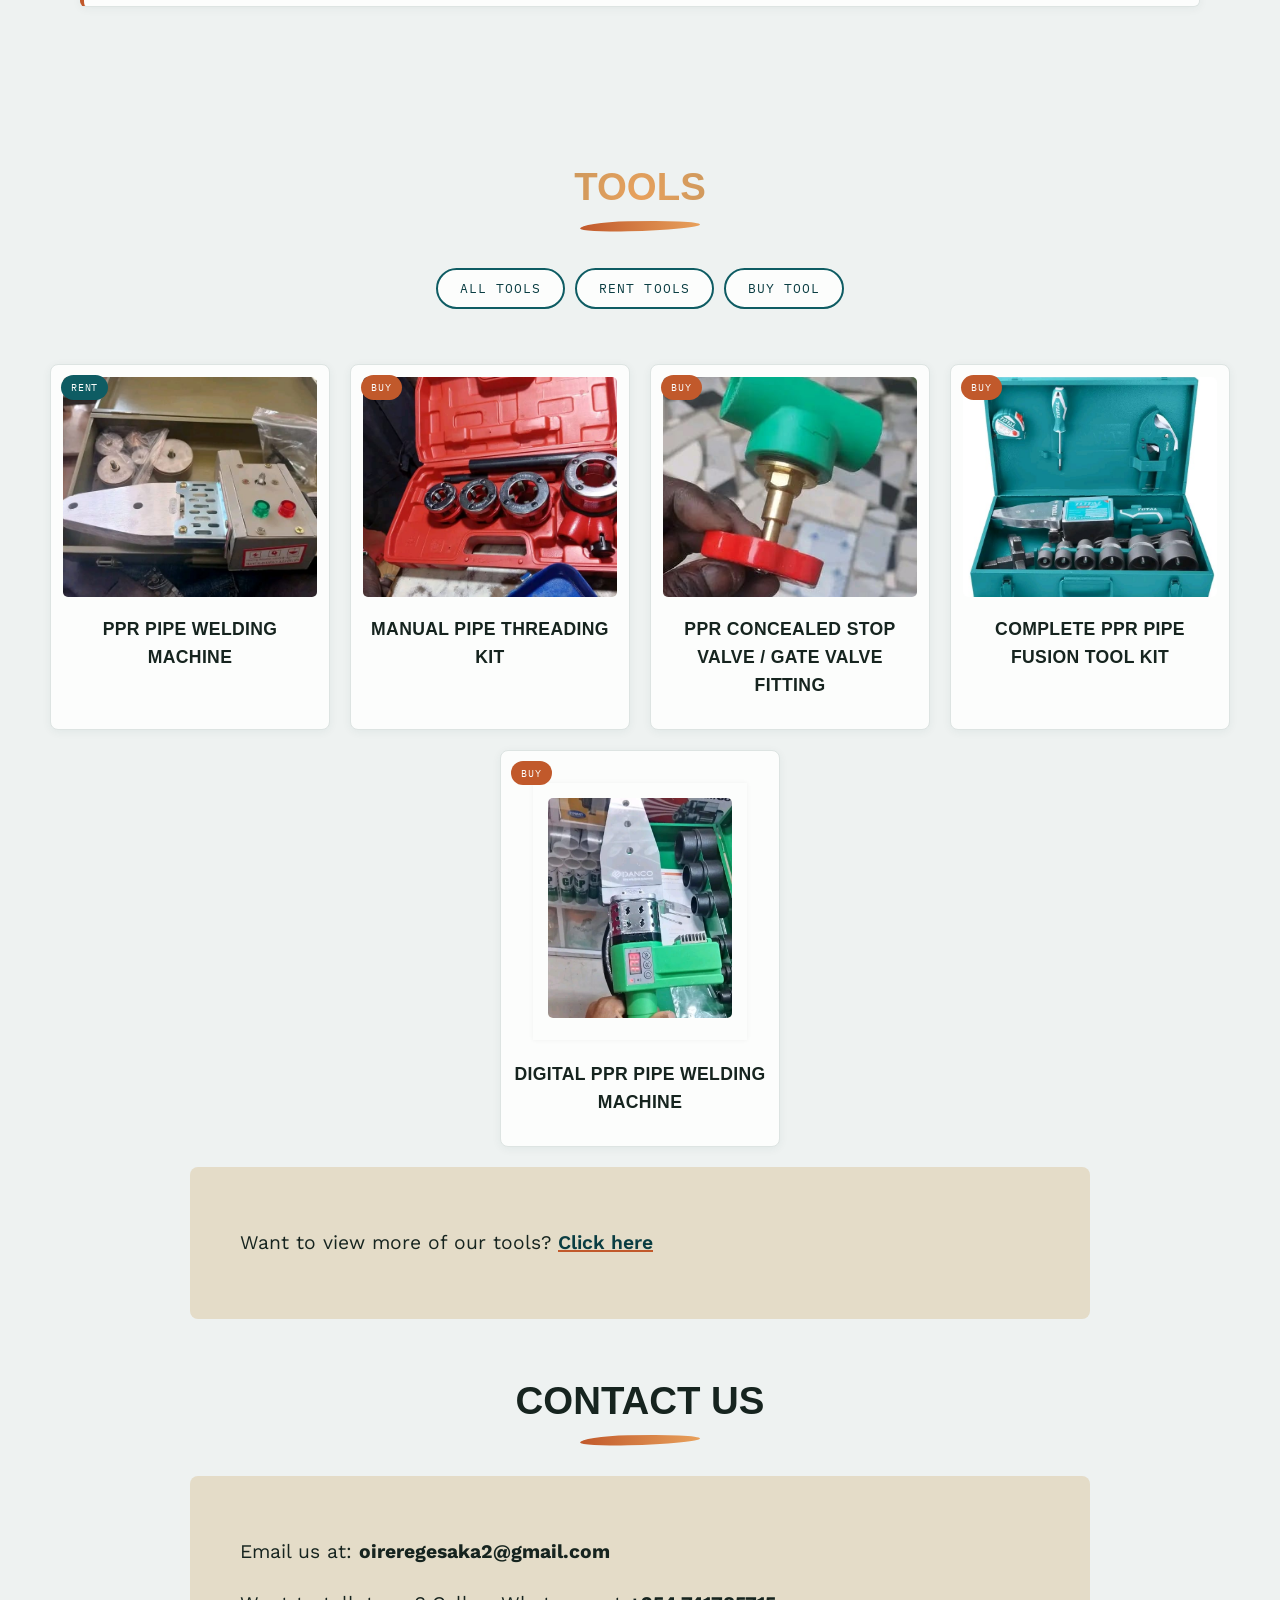
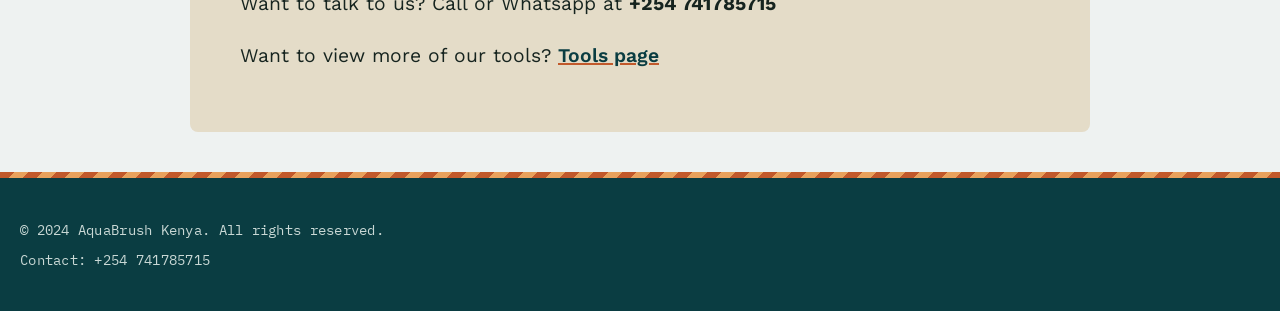
==== commit 0e61357c: "Fix HTML formatting and update stylesheet link" ====
--- a/index.html
+++ b/index.html
@@ -4,7 +4,7 @@
     <meta charset="UTF-8">
     <meta name="viewport" content="width=device-width, initial-scale=1.0">
     <title>Document</title>
-    <link rel="stylesheet" href="scrap\two.css">
+    <link rel="stylesheet" href="two.css">
 </head>
 
 
--- a/two.css
+++ b/two.css
@@ -0,0 +1,614 @@
+/* =========================================================
+   AquaBrush Kenya — plumbing & painting supply + service co.
+   Palette: teal (water) + copper (pigment) + dark ink on cool paper
+   ========================================================= */
+
+@import url('https://fonts.googleapis.com/css2?family=Archivo+Expanded:wght@600;800&family=Work+Sans:wght@400;500;600&family=IBM+Plex+Mono:wght@500;600&display=swap');
+
+:root {
+    --ink: #16241F;
+    --paper: #EEF2F1;
+    --teal: #0E5C63;
+    --teal-deep: #0A3D42;
+    --copper: #C1592B;
+    --copper-light: #E8A15C;
+    --putty: #E4DCC8;
+    --grey: #5B6D69;
+    --white: #FCFDFC;
+
+    --font-display: 'Archivo Expanded', 'Arial Narrow', sans-serif;
+    --font-body: 'Work Sans', -apple-system, sans-serif;
+    --font-mono: 'IBM Plex Mono', 'Courier New', monospace;
+}
+
+* {
+    box-sizing: border-box;
+}
+
+html {
+    scroll-behavior: smooth;
+}
+
+html, body {
+    margin: 0;
+    padding: 0;
+    background-color: var(--paper);
+    color: var(--ink);
+    font-family: var(--font-body);
+}
+
+::selection {
+    background-color: var(--copper);
+    color: var(--white);
+}
+
+a:focus-visible,
+button:focus-visible {
+    outline: 3px solid var(--copper);
+    outline-offset: 2px;
+}
+
+/* ---------- Nav ---------- */
+.colorb {
+    color: white;
+}
+nav {
+    text-align: center;
+    color: var(--white);
+    background-color: var(--teal-deep);
+    position: fixed;
+    display: flex;
+    align-items: center;
+    justify-content: space-between;
+    top: 0;
+    width: 100%;
+    height: 78px;
+    z-index: 1000;
+    margin-left: 0px;
+    padding: 0 40px;
+    border-bottom: 3px solid var(--copper);
+}
+
+nav b {
+    font-family: var(--font-display);
+    font-weight: 800;
+    font-size: 1.6rem;
+    letter-spacing: 0.02em;
+}
+
+nav b p {
+    margin: 0;
+    padding: 0;
+}
+
+.nav__links {
+    display: flex;
+    justify-content: center;
+    align-items: center;
+    gap: 32px;
+    margin-top: 0;
+}
+
+.nav__link {
+    color: var(--white);
+    text-decoration: none;
+    margin: 0;
+    font-family: var(--font-mono);
+    font-size: 0.8rem;
+    text-transform: uppercase;
+    letter-spacing: 0.12em;
+    padding-bottom: 6px;
+    border-bottom: 2px solid transparent;
+    transition: color 0.25s ease, border-color 0.25s ease;
+}
+
+.nav__link:hover,
+.nav__link.active {
+    color: var(--copper-light);
+    border-bottom-color: var(--copper-light);
+}
+
+/* ---------- Type ---------- */
+
+p {
+    text-align: left;
+    color: var(--ink);
+    font-size: 1.05em;
+    line-height: 1.65;
+    margin: 20px 30px;
+}
+
+h1 {
+    font-family: var(--font-display);
+    font-weight: 800;
+    text-transform: uppercase;
+    text-align: left;
+    color: var(--ink);
+    font-size: 3.2em;
+    line-height: 1.05;
+    margin: 0px;
+    letter-spacing: -0.01em;
+}
+
+h2 {
+    font-family: var(--font-display);
+    font-weight: 800;
+    text-transform: uppercase;
+    text-align: center;
+    color: var(--ink);
+    font-size: 2.4em;
+    margin-top: 20px;
+    position: relative;
+    padding-bottom: 22px;
+}
+
+/* brush-stroke swipe under section headings — signature element */
+h2::after {
+    content: '';
+    position: absolute;
+    bottom: 0;
+    left: 50%;
+    transform: translateX(-50%) rotate(-1.5deg);
+    width: 120px;
+    height: 10px;
+    background: linear-gradient(90deg, var(--copper), var(--copper-light));
+    border-radius: 40% 60% 60% 40% / 60% 50% 50% 40%;
+}
+
+h3 {
+    font-family: var(--font-display);
+    font-weight: 600;
+    text-align: center;
+    color: var(--ink);
+    font-size: 1.1em;
+    margin-top: 10px;
+    text-transform: uppercase;
+    letter-spacing: 0.02em;
+}
+
+.Radial-text-gradient {
+    background: radial-gradient(circle, var(--copper-light), var(--teal));
+    -webkit-background-clip: text;
+    background-clip: text;
+    -webkit-text-fill-color: transparent;
+}
+
+/* ---------- Hero ---------- */
+
+header {
+    margin-top: 100px;
+}
+
+.hero {
+    margin-left: 0;
+    margin-top: 0;
+    padding: 190px 60px 90px;
+    text-align: left;
+    position: relative;
+    background-color: var(--teal-deep);
+    color: var(--white);
+    overflow: hidden;
+}
+
+.hero__inner {
+    display: flex;
+    align-items: center;
+    justify-content: space-between;
+    gap: 50px;
+    position: relative;
+    z-index: 1;
+}
+
+.hero__content {
+    flex: 1 1 480px;
+    min-width: 0;
+}
+
+.hero__media {
+    flex: 1 1 380px;
+    max-width: 460px;
+}
+
+.hero__media img {
+    width: 100%;
+    height: 380px;
+    border-radius: 8px;
+    border: 3px solid var(--copper);
+    object-fit: cover;
+    box-shadow: 0 12px 30px rgba(0, 0, 0, 0.3);
+}
+
+@media (max-width: 900px) {
+    .hero__inner {
+        flex-direction: column;
+        align-items: stretch;
+    }
+
+    .hero__media {
+        max-width: 100%;
+        order: -1;
+    }
+
+    .hero__media img {
+        height: 240px;
+    }
+}
+
+/* repeating pipe-thread stripe pattern — signature element */
+.hero::before {
+    content: '';
+    position: absolute;
+    inset: 0;
+    background-image: repeating-linear-gradient(
+        135deg,
+        rgba(232, 161, 92, 0.08) 0px,
+        rgba(232, 161, 92, 0.08) 2px,
+        transparent 2px,
+        transparent 18px
+    );
+    pointer-events: none;
+}
+
+.hero h1,
+.hero > div > h1 {
+    color: var(--white);
+}
+
+.hero p {
+    color: #C9D8D5;
+    margin-left: 0;
+    max-width: 640px;
+    position: relative;
+}
+
+.hero > div {
+    position: relative;
+    z-index: 1;
+}
+
+.intro {
+    background-color: var(--putty);
+}
+
+.top-contact-btn {
+    border: none;
+    border-radius: 4px;
+    justify-content: left;
+    margin: 5px 10px 5px 0;
+    padding: 14px 26px;
+    font-family: var(--font-mono);
+    font-size: 0.85em;
+    text-transform: uppercase;
+    letter-spacing: 0.08em;
+    font-weight: 600;
+    color: var(--white);
+    background-color: var(--copper);
+    cursor: pointer;
+    position: relative;
+    z-index: 1;
+    transition: transform 0.2s ease, background-color 0.2s ease;
+}
+
+.top-contact-btn:hover {
+    background-color: var(--copper-light);
+    transform: translateY(-2px);
+}
+
+.top-contact-btn:nth-of-type(2) {
+    background-color: transparent;
+    border: 2px solid var(--copper-light);
+    color: var(--copper-light);
+}
+
+.top-contact-btn:nth-of-type(2):hover {
+    background-color: var(--copper-light);
+    color: var(--teal-deep);
+}
+
+.top-contact-btn:nth-of-type(3) {
+    background-color: transparent;
+    border: 2px solid #ffffff55;
+    color: var(--white);
+}
+
+.top-contact-btn:nth-of-type(3):hover {
+    border-color: var(--white);
+    background-color: rgba(255, 255, 255, 0.08);
+}
+
+/* ---------- Services ---------- */
+
+#services {
+    padding: 70px 40px 40px;
+    max-width: 1200px;
+    margin: 0 auto;
+}
+
+#services > p {
+    text-align: center;
+    color: var(--grey);
+    max-width: 620px;
+    margin: 0 auto 40px;
+}
+
+#services article {
+    background-color: var(--white);
+    border: 1px solid #DDE4E2;
+    border-left: 4px solid var(--teal);
+    border-radius: 6px;
+    margin: 18px 0;
+    box-shadow: 0 2px 10px rgba(10, 61, 66, 0.05);
+}
+
+#services article:nth-of-type(even) {
+    border-left-color: var(--copper);
+}
+
+#services article > div {
+    padding: 26px 30px;
+    white-space: pre-line;
+    font-family: var(--font-body);
+    color: var(--ink);
+    line-height: 1.7;
+    font-size: 1em;
+}
+
+/* ---------- Tools section ---------- */
+
+.body {
+    margin-left: 0px;
+    margin-right: 0px;
+    padding: 80px 20px 40px;
+    background-color: var(--paper);
+}
+
+.filter_btns,
+.filter-btns {
+    text-align: center;
+    display: flex;
+    justify-content: center;
+    margin-bottom: 30px;
+    flex-wrap: wrap;
+}
+
+.filter-btn {
+    position: relative;
+    display: inline-block;
+    background-color: var(--white);
+    border: 2px solid var(--teal);
+    border-radius: 999px;
+    color: var(--teal-deep);
+    font-family: var(--font-mono);
+    font-size: 0.8em;
+    text-transform: uppercase;
+    letter-spacing: 0.08em;
+    padding: 10px 22px;
+    margin: 5px;
+    cursor: pointer;
+    transition: background-color 0.2s ease, color 0.2s ease;
+}
+
+.filter-btn:hover,
+.filter-btn.active {
+    background-color: var(--teal);
+    color: var(--white);
+}
+
+.area {
+    justify-content: center;
+    display: flex;
+    flex-wrap: wrap;
+    gap: 20px;
+    background-color: transparent;
+    padding: 20px;
+    font-size: 1em;
+    color: var(--grey);
+    line-height: 1.6;
+}
+
+.container {
+    position: relative;
+    width: 280px;
+    margin: 0;
+    padding: 12px;
+    background-color: var(--white);
+    border: 1px solid #DDE4E2;
+    border-radius: 8px;
+    box-shadow: 0 2px 10px rgba(10, 61, 66, 0.06);
+    overflow: hidden;
+    transition: transform 0.2s ease, box-shadow 0.2s ease;
+}
+
+.container:hover {
+    transform: translateY(-4px);
+    box-shadow: 0 10px 24px rgba(10, 61, 66, 0.14);
+}
+
+.container::before {
+    content: '';
+    position: absolute;
+    inset: 0;
+    background-color: rgba(14, 92, 99, 0.7);
+    opacity: 0;
+    transition: opacity 0.3s ease;
+    z-index: 1;
+    border-radius: 8px;
+}
+
+.container:hover::before {
+    opacity: 1;
+}
+
+.contact-btn {
+    position: absolute;
+    top: 50%;
+    left: 50%;
+    transform: translate(-50%, -50%);
+    z-index: 2;
+    opacity: 0;
+    transition: opacity 0.3s ease;
+    pointer-events: none;
+
+    padding: 10px 22px;
+    background-color: var(--copper);
+    color: var(--white);
+    border: none;
+    border-radius: 999px;
+    cursor: pointer;
+    font-family: var(--font-mono);
+    font-size: 0.8em;
+    text-transform: uppercase;
+    letter-spacing: 0.06em;
+}
+
+.container:hover .contact-btn {
+    opacity: 1;
+    pointer-events: auto;
+}
+
+img {
+    width: 100%;
+    height: 220px;
+    border-radius: 5px;
+    object-fit: cover;
+}
+
+.content {
+    margin-top: 0px;
+    margin: 20px;
+    background-color: var(--white);
+    padding: 15px;
+    box-shadow: 0 0 5px rgba(0, 0, 0, 0.05);
+    font-size: 1em;
+    color: var(--ink);
+    line-height: 1.5;
+    text-align: left;
+}
+
+/* article data-category price-tag style label, driven purely by CSS */
+.container[data-category="rent"]::after,
+.container[data-category="buy"]::after {
+    content: attr(data-category);
+    position: absolute;
+    top: 10px;
+    left: 10px;
+    z-index: 2;
+    font-family: var(--font-mono);
+    font-size: 0.65em;
+    text-transform: uppercase;
+    letter-spacing: 0.08em;
+    color: var(--white);
+    background-color: var(--teal);
+    padding: 4px 10px;
+    border-radius: 999px;
+}
+
+.container[data-category="buy"]::after {
+    background-color: var(--copper);
+}
+
+/* ---------- Contact & footer ---------- */
+
+.contact_section {
+    margin-top: 20px;
+    align-items: center;
+    padding: 0 20px;
+}
+
+.contact_us {
+    background-color: var(--putty);
+    padding: 40px 20px;
+    text-align: center;
+    font-size: 1.15em;
+    border-radius: 8px;
+    max-width: 900px;
+    margin: 0 auto;
+}
+
+.contact_us a {
+    color: var(--teal-deep);
+    font-weight: 600;
+    text-decoration: underline;
+    text-decoration-color: var(--copper);
+    text-decoration-thickness: 2px;
+}
+
+#footer {
+    margin-top: 40px;
+    position: relative;
+}
+
+#footer::before {
+    content: '';
+    display: block;
+    height: 6px;
+    background-image: repeating-linear-gradient(
+        135deg,
+        var(--copper) 0px,
+        var(--copper) 10px,
+        var(--copper-light) 10px,
+        var(--copper-light) 20px
+    );
+}
+
+footer {
+    background-color: var(--teal-deep);
+    color: #C9D8D5;
+    text-align: center;
+    padding: 34px 20px;
+    font-family: var(--font-mono);
+    font-size: 0.85em;
+    letter-spacing: 0.02em;
+}
+
+footer p {
+    color: #C9D8D5;
+    margin: 6px auto;
+}
+
+/* ---------- Scroll reveal ---------- */
+
+.reveal {
+    opacity: 0;
+    transform: translateY(40px);
+    transition: opacity 0.8s ease-out, transform 0.8s ease-out;
+}
+
+.reveal.active {
+    opacity: 1;
+    transform: translateY(0);
+}
+
+/* ---------- Responsive ---------- */
+
+@media (max-width: 720px) {
+    nav {
+        padding: 0 16px;
+        height: 64px;
+    }
+
+    .nav__links {
+        gap: 14px;
+    }
+
+    .nav__link {
+        font-size: 0.65rem;
+    }
+
+    .hero {
+        padding: 110px 24px 60px;
+    }
+
+    h1 {
+        font-size: 2.1em;
+    }
+
+    h2 {
+        font-size: 1.7em;
+    }
+
+    .container {
+        width: 100%;
+        max-width: 320px;
+    }
+}
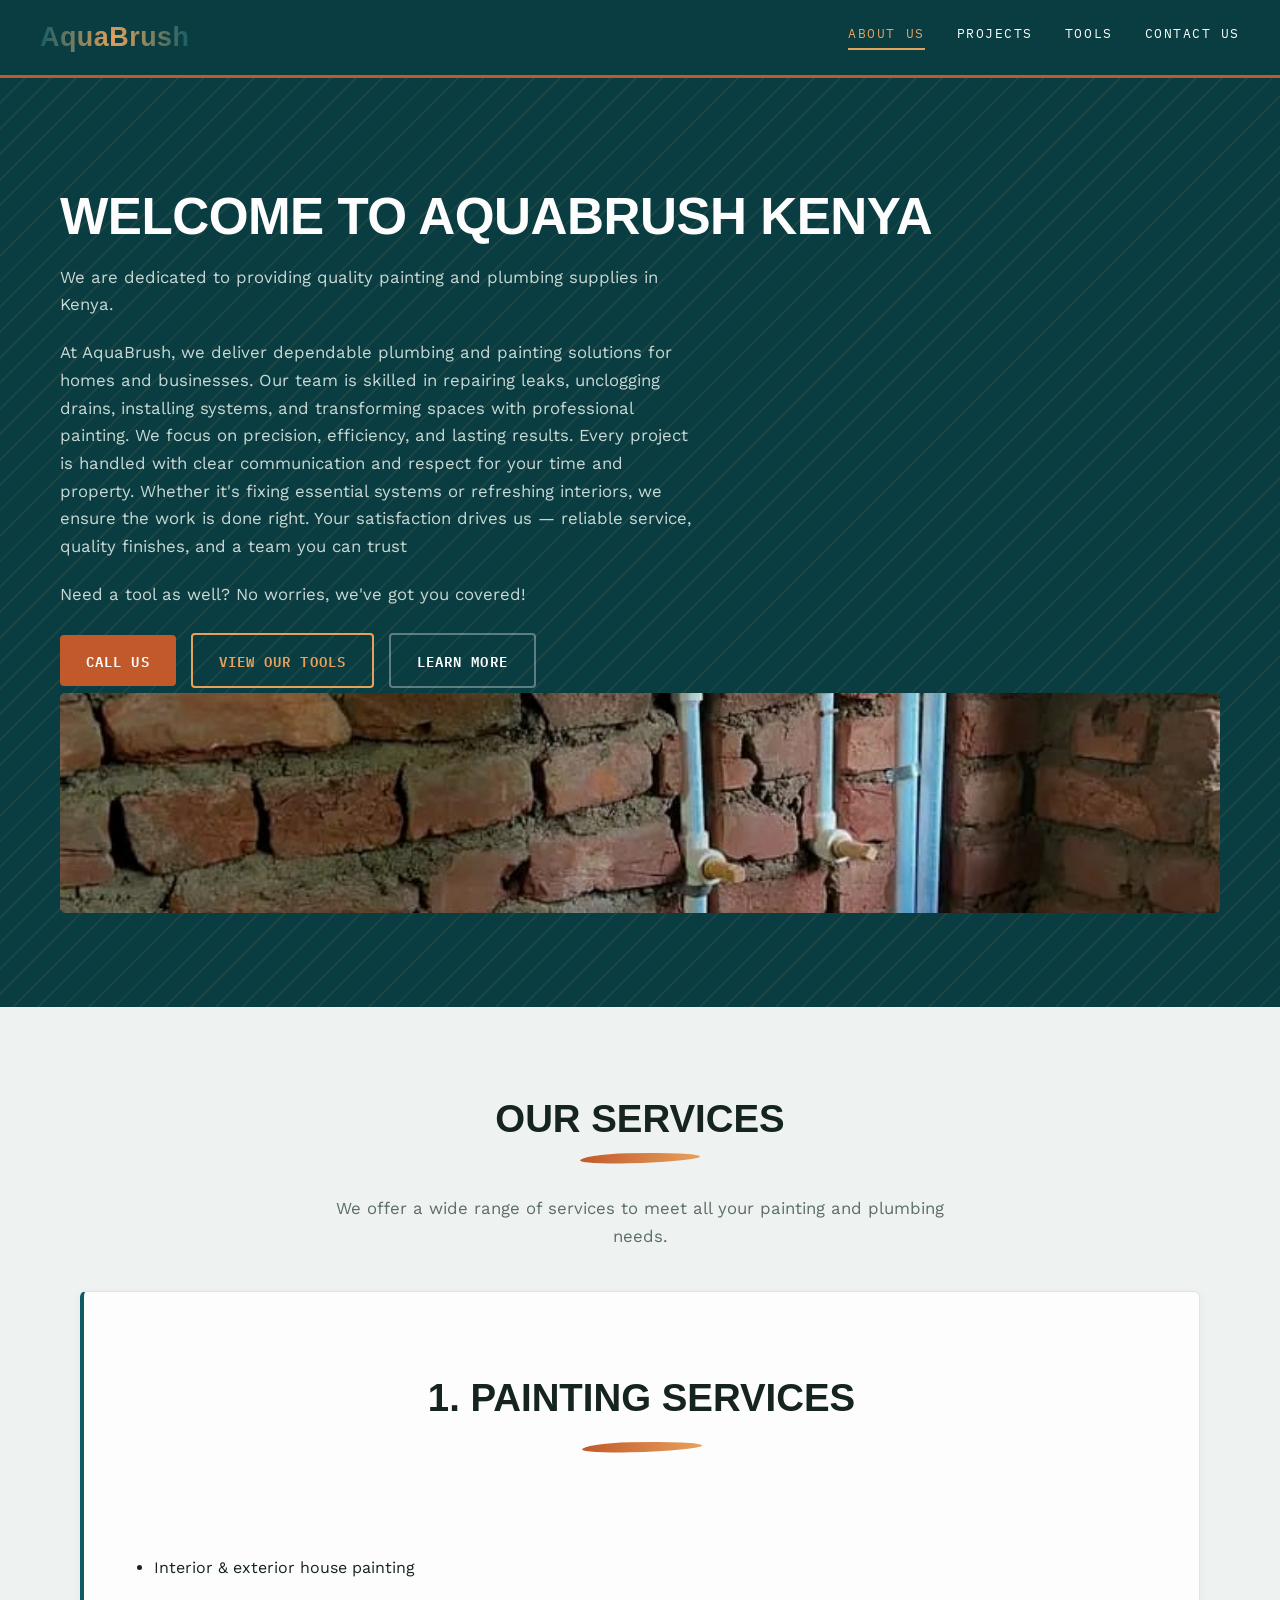
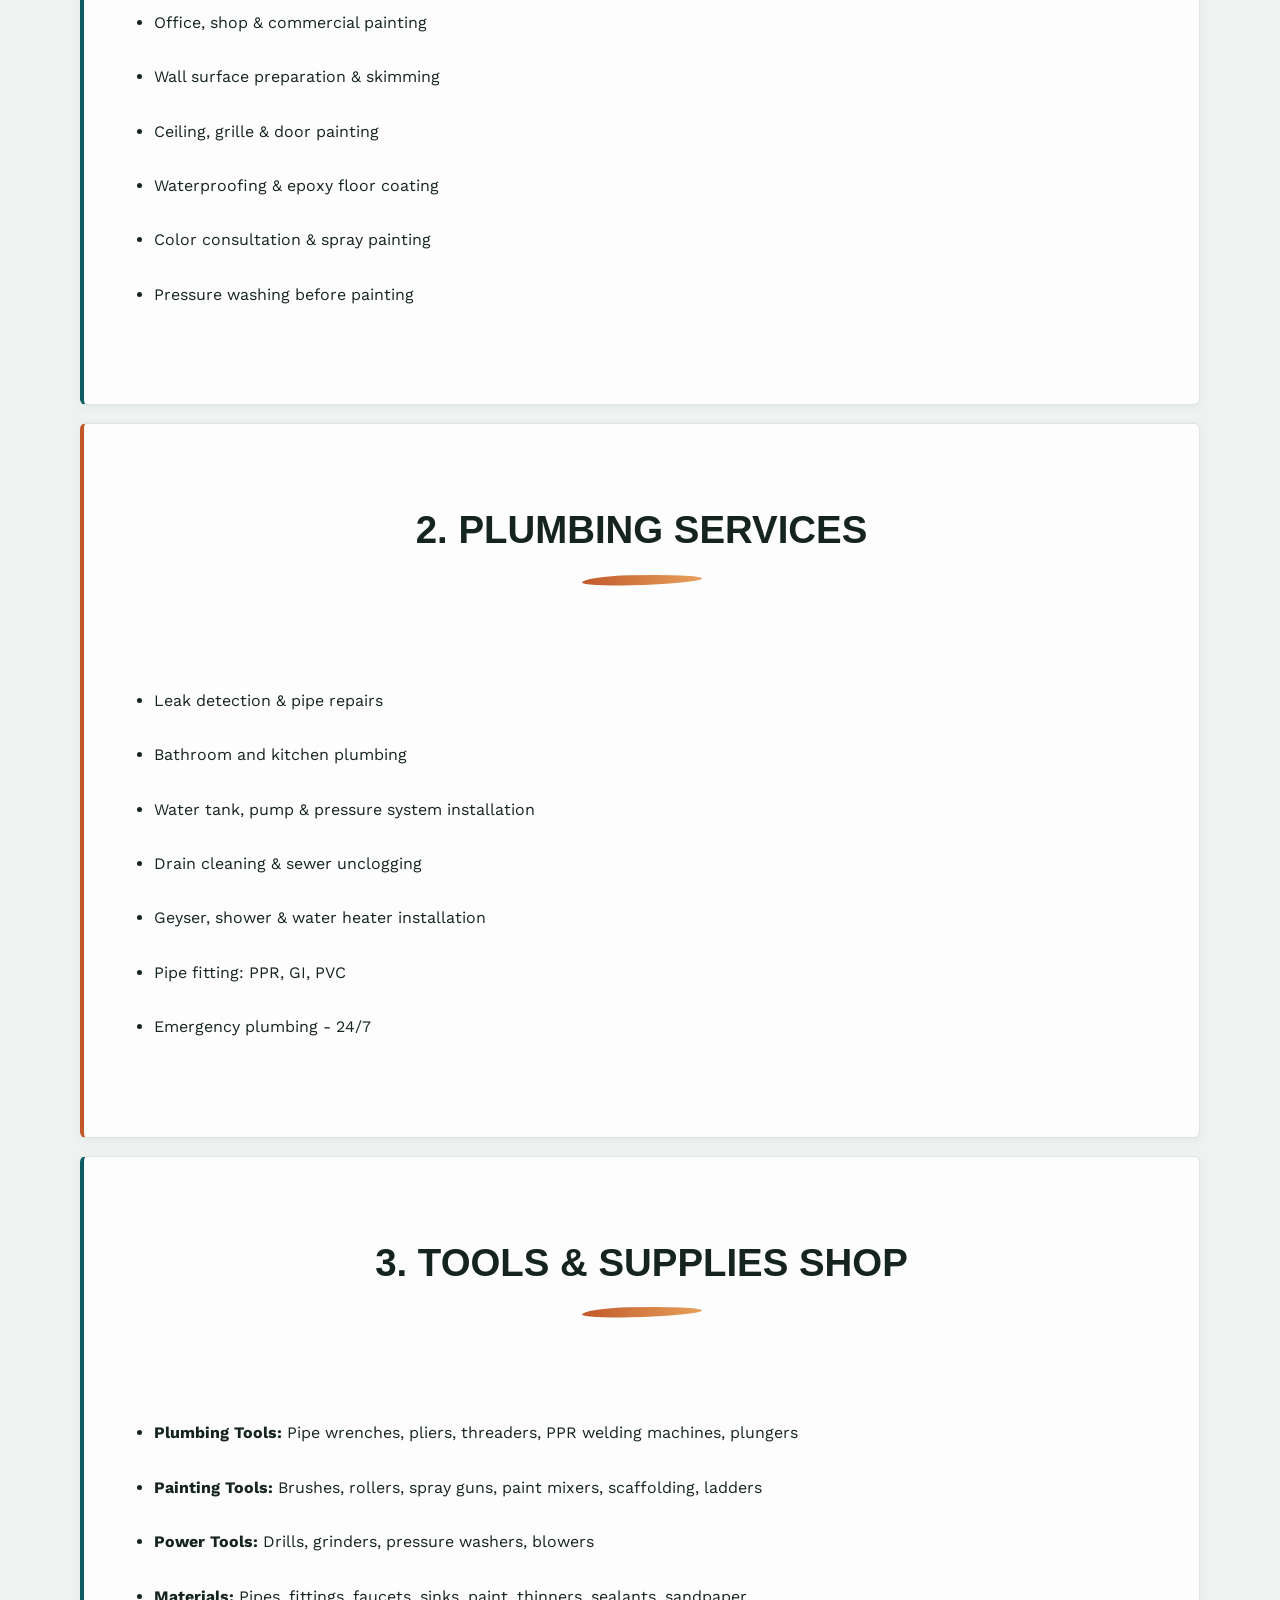
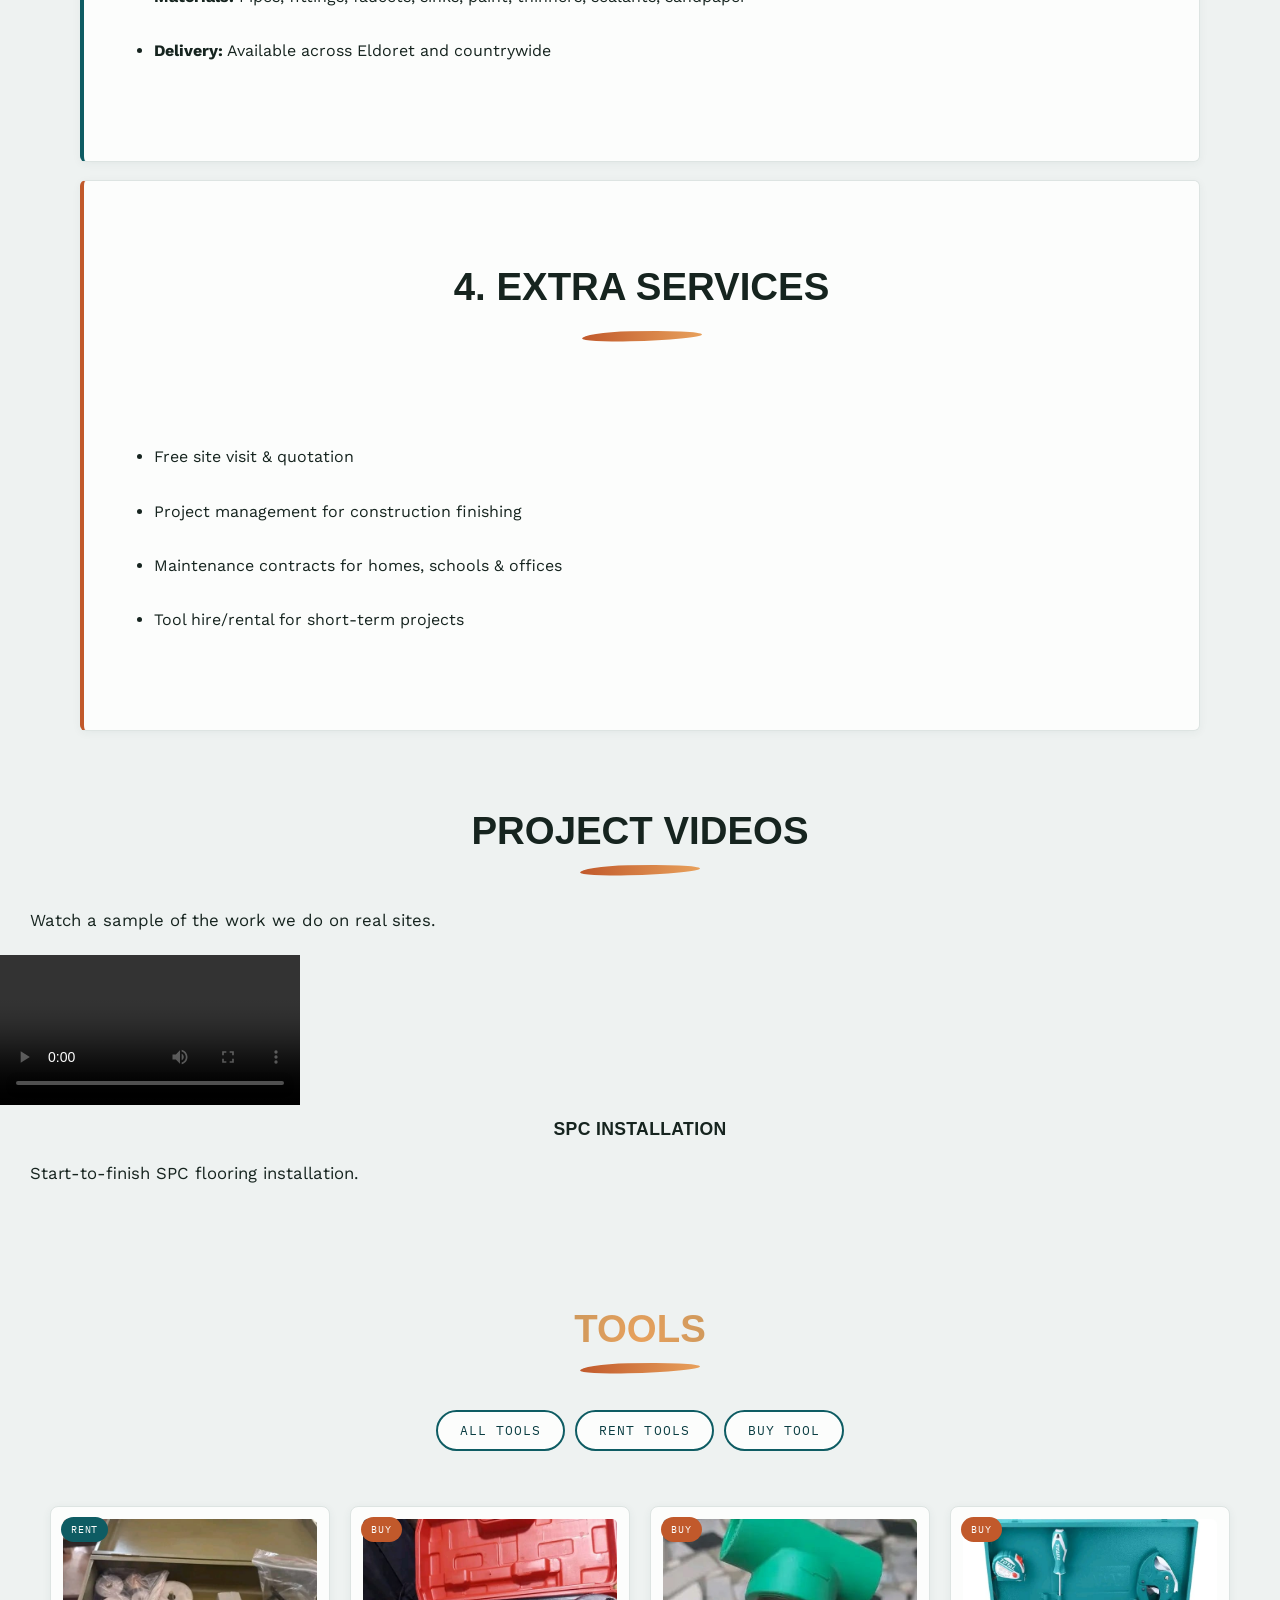
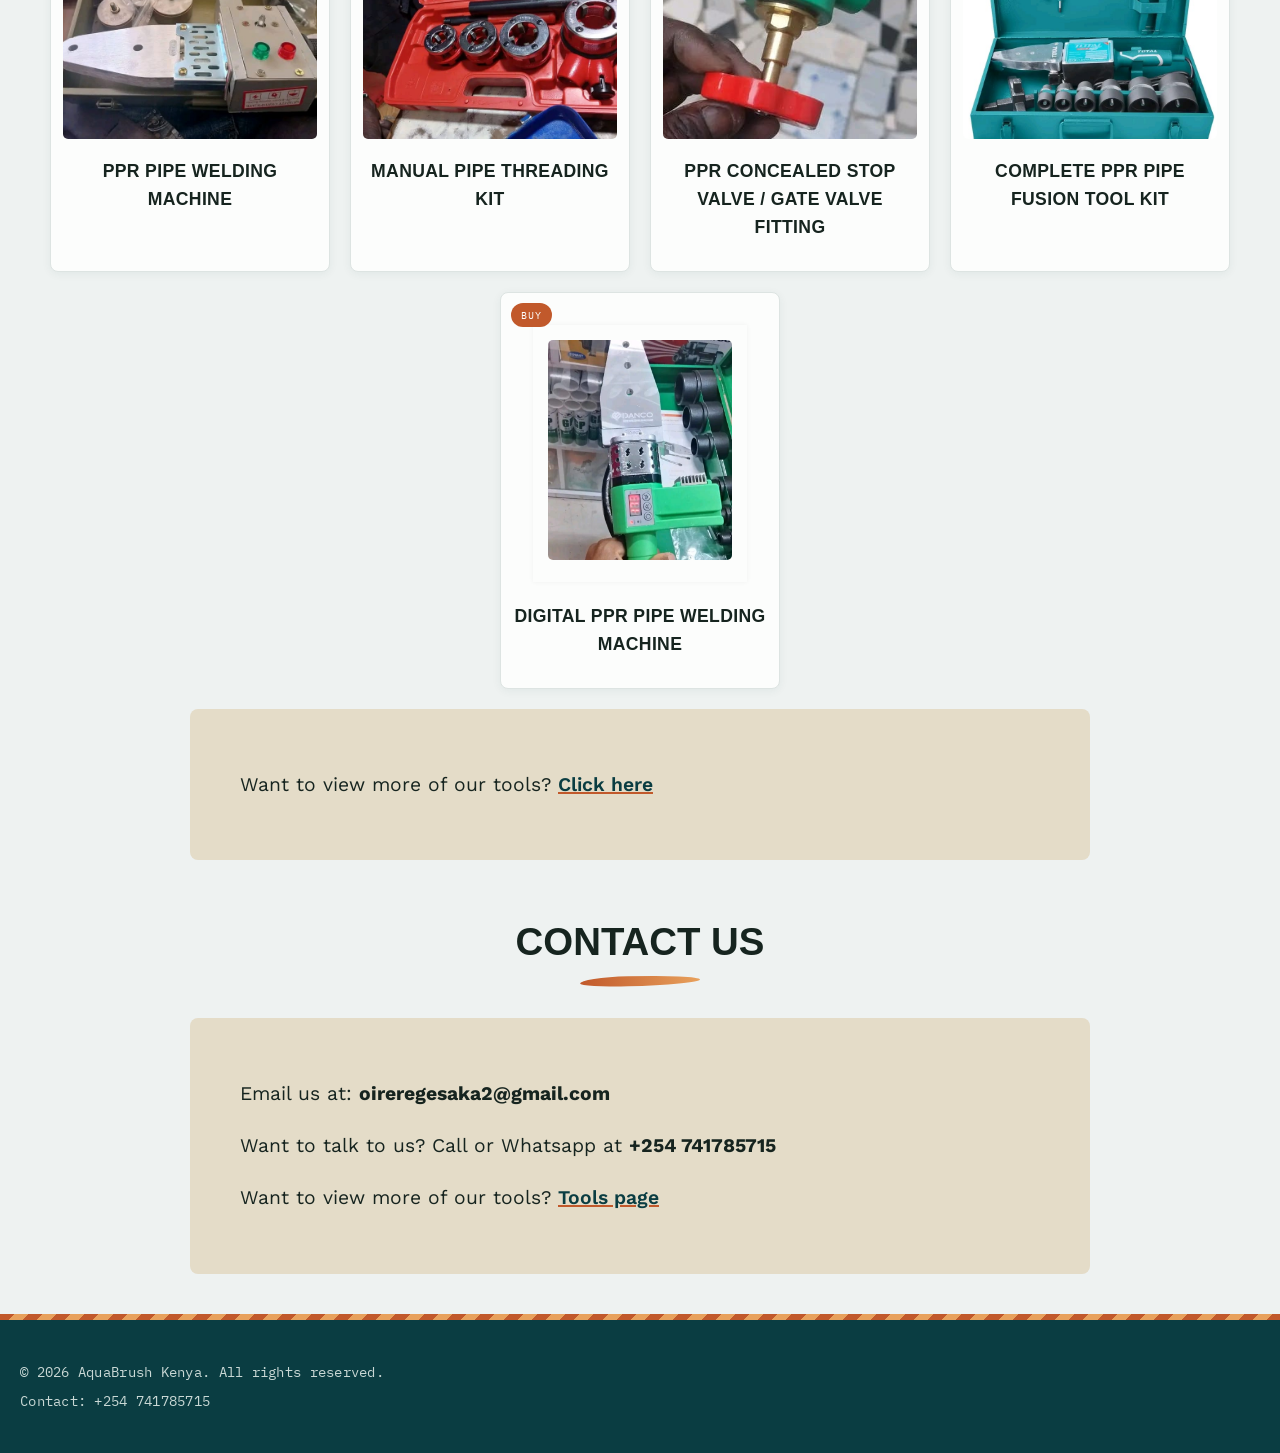
==== commit c715c3ab: "Revise index.html for updated layout and content Updated the home page with new content and styling." ====
--- a/index.html
+++ b/index.html
@@ -3,201 +3,228 @@
 <head>
     <meta charset="UTF-8">
     <meta name="viewport" content="width=device-width, initial-scale=1.0">
-    <title>Document</title>
-    <link rel="stylesheet" href="two.css">
+    <title>Quality Painting & Plumbing</title>
+    <link rel="stylesheet" href="two2.css">
 </head>
 
-
-
 <body>
 
-        <nav>
-
-            <b class="Radial-text-gradient"><p>AquaBrush</p></b>
-            <div class="nav__links">
+    <nav>
+        <b class="Radial-text-gradient"><p>AquaBrush</p></b>
+        <div class="nav__links">
             <a href="#hero" class="nav__link active">About Us</a>
+            <a href="#projects" class="nav__link">Projects</a>
             <a href="#body" class="nav__link">Tools</a>
             <a href="#contact_us" class="nav__link">Contact Us</a>
-
+        </div>
+    </nav>
+
+    <section class="hero" id="hero">
+        <div class="hero__inner">
+            <div class="hero__content">
+                <div>
+                    <h1>Welcome to AquaBrush Kenya</h1>
+                    <p>We are dedicated to providing quality painting and plumbing supplies in Kenya.</p>
+                    <p>At AquaBrush, we deliver dependable plumbing and painting solutions for homes and businesses. Our team is skilled in repairing leaks, unclogging drains, installing systems, and transforming spaces with professional painting.
+
+We focus on precision, efficiency, and lasting results. Every project is handled with clear communication and respect for your time and property. Whether it's fixing essential systems or refreshing interiors, we ensure the work is done right.
+
+Your satisfaction drives us — reliable service, quality finishes, and a team you can trust</p>
+                    <p>Need a tool as well? No worries, we've got you covered!</p>
+                </div>
+
+                <button class="top-contact-btn" onclick="window.location.href='#contact_us'">Call us</button>
+                <button class="top-contact-btn" onclick="window.location.href='#body'">View our tools</button>
+                <button class="top-contact-btn" onclick="window.location.href='#footer'">Learn more</button>
             </div>
 
-    
-        </nav>  
-
-<section class="hero" id="hero">
-    <div class="hero__inner">
-        <div class="hero__content">
-            <div>
-                <h1>Welcome to AquaBrush Kenya</h1>
-                <p>We are dedicated to providing quality painting and plumbing supplies in Kenya.</p>
-                <p>At AquaBrush, we deliver dependable plumbing and painting solutions for homes and businesses. Our team is skilled in repairing leaks, unclogging drains, installing systems, and transforming spaces with professional painting.
-
-We focus on precision, efficiency, and lasting results. Every project is handled with clear communication and respect for your time and property. Whether it's fixing essential systems or refreshing interiors, we ensure the work is done right.
-
-Your satisfaction drives us — reliable service, quality finishes, and a team you can trust</p>
-                <p>Need a tool as well? No worries, we've got you covered!</p>
+            <div class="hero__media">
+                <img src="isohs projects/WhatsApp Image 2026-07-28 at 20.56.13.jpeg" alt="AquaBrush technician at work">
             </div>
-
-            <button class="top-contact-btn" onclick="window.location.href='#contact_us'">Call us</button>
-            <button class="top-contact-btn" onclick="window.location.href='#body'">View our tools</button>
-            <button class="top-contact-btn" onclick="window.location.href='#footer'">Learn more</button>
-        </div>
-
-        <div class="hero__media">
-            <img src="isohs projects/WhatsApp Image 2026-07-28 at 20.56.13.jpeg" alt="AquaBrush technician at work">
-        </div>
-    </div>
-</section>
-
-<section id="services" class="reveal">
-    <h2>Our Services</h2>
-    <p>We offer a wide range of services to meet all your painting and plumbing needs.</p>
-
-    <article>
-        <div>
-            <h2>1. Painting Services</h2>
-- Interior & exterior house painting
-- Office, shop & commercial painting
-- Wall surface preparation & skimming
-- Ceiling, grille & door painting
-- Waterproofing & epoxy floor coating
-- Color consultation & spray painting
-- Pressure washing before painting
-        </div>
-    </article>
-
-    <article>
-        <div>
-            <h2>2. Plumbing Services</h2>
-- Leak detection & pipe repairs
-- Bathroom and kitchen plumbing
-- Water tank, pump & pressure system installation
-- Drain cleaning & sewer unclogging  
-- Geyser, shower & water heater installation
-- Pipe fitting: PPR, GI, PVC
-- Emergency plumbing - 24/7
-        </div>
-    </article>
-
-
-    <article>
-        <div>
-            <h2>3. Tools & Supplies Shop</h2>
-            <ul>
-                <li><strong>Plumbing Tools:</strong> Pipe wrenches, pliers, threaders, PPR welding machines, plungers</li>
-                <li><strong>Painting Tools:</strong> Brushes, rollers, spray guns, paint mixers, scaffolding, ladders</li>
-                <li><strong>Power Tools:</strong> Drills, grinders, pressure washers, blowers</li>
-                <li><strong>Materials:</strong> Pipes, fittings, faucets, sinks, paint, thinners, sealants, sandpaper</li>
-                <li><strong>Delivery:</strong> Available across Eldoret and countrywide</li>
-            </ul>
-        </div>
-    </article>
-
-    <article>
-        <div>
-            <h2>4. Extra Services</h2>
-            <ul>
-                <li>Free site visit & quotation</li>
-                <li>Project management for construction finishing</li>
-                <li>Maintenance contracts for homes, schools & offices</li>
-                <li>Tool hire/rental for short-term projects</li>
-            </ul>
-        </div>
-    </article>
-
-
-
-</section>
-
-
-
- 
- <section id="body" class="body reveal" >
-
-    <h2 class="Radial-text-gradient">Tools</h2>
-
-    <div class="filter_btns">
-        <button class="filter-btn" data-filter="all">All tools</button>
-        <button class="filter-btn" data-filter="rent">Rent Tools</button>
-        <button class="filter-btn" data-filter="buy">Buy Tool</button>
-    </div>
-
-    <div class="area">
-
-
-        <article class="container" data-category="rent">
-            <div>
-               <img src="isohs tools\for hire 2.jpeg" alt ="An image placeholder">
-            </div>
-            <div>
-                <h3>PPR Pipe Welding Machine</h3>
-            </div>
-        </article>
-
-        <article class="container" data-category="buy">
-            <div>
-               <img src="isohs tools\for sale.jpeg" alt ="An image placeholder">
-            </div>
-            <div>
-                <h3>Manual Pipe Threading Kit</h3>
-            </div>
-        </article>
-
-        <article class="container" data-category="buy">
-            <div>
-               <img src="isohs tools\for sale 1.jpeg" alt ="An image placeholder">
-            </div>
-            <div>
-                <h3>PPR Concealed Stop Valve / Gate Valve Fitting</h3>
-            </div>
-        </article>
-
-        <article class="container" data-category="buy">
-            <div>
-               <img src="isohs tools\for sale 2.jpeg" alt ="An image placeholder">
-            </div>
-            <div>
-                <h3>Complete PPR Pipe Fusion Tool Kit</h3>
-            </div>
-        </article>
-
-        <article class="container" data-category="buy">
-            <div class="content">
-               <img src="isohs tools\for sale 3.jpeg" alt ="An image placeholder">
-            </div>
-            <div>
-                <h3>Digital PPR Pipe Welding Machine</h3>
-            </div>
-        </article>
-        
-
-    </div>   
-
-    <div class="contact_us">
-        <p> Want to view more of our tools? <a href="page.html">Click here</a></p>
-    </div>
- </section>
-
-
-  <section class="contact_section reveal" id="contact_us" class="reveal">
-      <h2>Contact Us</h2>
-    <div class="contact_us">
-       <p>Email us at: <strong>oireregesaka2@gmail.com</strong></p>
-       <p>Want to talk to us? Call or Whatsapp at <b>+254 741785715</b></p>
-       <p> Want to view more of our tools? <a href="page.html">Tools page</a></p>
-    </div>
-    
-
-  </section>
-
-  <section id="footer" class="reveal">
-    <footer>
-        <p>&copy; 2024 AquaBrush Kenya. All rights reserved.</p>
-        <p>Contact: +254 741785715</p>
-    </footer>
-  </section>
-
-  <script src="one.js"></script>
+        </div>
+    </section>
+
+    <!-- ============ Services (cards now flow in rows) ============ -->
+    <section id="services" class="reveal">
+        <h2>Our Services</h2>
+        <p>We offer a wide range of services to meet all your painting and plumbing needs.</p>
+
+        <div class="services-grid">
+
+            <article class="service_boxes">
+                <div>
+                    <h2>1. Painting Services</h2>
+                    <ul>
+                        <li>Interior &amp; exterior house painting</li>
+                        <li>Office, shop &amp; commercial painting</li>
+                        <li>Wall surface preparation &amp; skimming</li>
+                        <li>Ceiling, grille &amp; door painting</li>
+                        <li>Waterproofing &amp; epoxy floor coating</li>
+                        <li>Color consultation &amp; spray painting</li>
+                        <li>Pressure washing before painting</li>
+                    </ul>
+                </div>
+            </article>
+
+            <article class="service_boxes">
+                <div>
+                    <h2>2. Plumbing Services</h2>
+                    <ul>
+                        <li>Leak detection &amp; pipe repairs</li>
+                        <li>Bathroom and kitchen plumbing</li>
+                        <li>Water tank, pump &amp; pressure system installation</li>
+                        <li>Drain cleaning &amp; sewer unclogging</li>
+                        <li>Geyser, shower &amp; water heater installation</li>
+                        <li>Pipe fitting: PPR, GI, PVC</li>
+                        <li>Emergency plumbing - 24/7</li>
+                    </ul>
+                </div>
+            </article>
+
+            <article class="service_boxes">
+                <div>
+                    <h2>3. Tools &amp; Supplies Shop</h2>
+                    <ul>
+                        <li><strong>Plumbing Tools:</strong> Pipe wrenches, pliers, threaders, PPR welding machines, plungers</li>
+                        <li><strong>Painting Tools:</strong> Brushes, rollers, spray guns, paint mixers, scaffolding, ladders</li>
+                        <li><strong>Power Tools:</strong> Drills, grinders, pressure washers, blowers</li>
+                        <li><strong>Materials:</strong> Pipes, fittings, faucets, sinks, paint, thinners, sealants, sandpaper</li>
+                        <li><strong>Delivery:</strong> Available across Eldoret and countrywide</li>
+                    </ul>
+                </div>
+            </article>
+
+            <article class="service_boxes">
+                <div>
+                    <h2>4. Extra Services</h2>
+                    <ul>
+                        <li>Free site visit &amp; quotation</li>
+                        <li>Project management for construction finishing</li>
+                        <li>Maintenance contracts for homes, schools &amp; offices</li>
+                        <li>Tool hire/rental for short-term projects</li>
+                    </ul>
+                </div>
+            </article>
+
+        </div>
+    </section>
+
+    <!-- ============ Project videos ============ -->
+    <section id="projects" class="projects-videos reveal">
+        <h2>Project Videos</h2>
+        <p>Watch a sample of the work we do on real sites.</p>
+
+        <div class="video-grid">
+
+            <article class="video-card">
+                <video controls preload="metadata">
+                    <source src="spc_installation.mp4" type="video/mp4">
+                    Your browser does not support the video tag.
+                </video>
+                <div class="video-card__info">
+                    <h3>SPC Installation</h3>
+                    <p>Start-to-finish SPC flooring installation.</p>
+                </div>
+            </article>
+
+            <!-- Copy this block for each new video.
+                 Add poster="your-thumbnail.jpg" to the <video> tag for a custom thumbnail.
+
+            <article class="video-card">
+                <video controls preload="metadata">
+                    <source src="your_video.mp4" type="video/mp4">
+                </video>
+                <div class="video-card__info">
+                    <h3>Project title</h3>
+                    <p>One-line description.</p>
+                </div>
+            </article>
+            -->
+
+        </div>
+    </section>
+
+    <section id="body" class="body reveal">
+
+        <h2 class="Radial-text-gradient">Tools</h2>
+
+        <div class="filter_btns">
+            <button class="filter-btn" data-filter="all">All tools</button>
+            <button class="filter-btn" data-filter="rent">Rent Tools</button>
+            <button class="filter-btn" data-filter="buy">Buy Tool</button>
+        </div>
+
+        <div class="area">
+
+            <article class="container" data-category="rent">
+                <div>
+                    <img src="isohs tools/for hire 2.jpeg" alt="PPR pipe welding machine available for hire">
+                </div>
+                <div>
+                    <h3>PPR Pipe Welding Machine</h3>
+                </div>
+            </article>
+
+            <article class="container" data-category="buy">
+                <div>
+                    <img src="isohs tools/for sale.jpeg" alt="Manual pipe threading kit for sale">
+                </div>
+                <div>
+                    <h3>Manual Pipe Threading Kit</h3>
+                </div>
+            </article>
+
+            <article class="container" data-category="buy">
+                <div>
+                    <img src="isohs tools/for sale 1.jpeg" alt="PPR concealed stop valve and gate valve fitting">
+                </div>
+                <div>
+                    <h3>PPR Concealed Stop Valve / Gate Valve Fitting</h3>
+                </div>
+            </article>
+
+            <article class="container" data-category="buy">
+                <div>
+                    <img src="isohs tools/for sale 2.jpeg" alt="Complete PPR pipe fusion tool kit">
+                </div>
+                <div>
+                    <h3>Complete PPR Pipe Fusion Tool Kit</h3>
+                </div>
+            </article>
+
+            <article class="container" data-category="buy">
+                <div class="content">
+                    <img src="isohs tools/for sale 3.jpeg" alt="Digital PPR pipe welding machine">
+                </div>
+                <div>
+                    <h3>Digital PPR Pipe Welding Machine</h3>
+                </div>
+            </article>
+
+        </div>
+
+        <div class="contact_us">
+            <p>Want to view more of our tools? <a href="page.html">Click here</a></p>
+        </div>
+    </section>
+
+    <section class="contact_section reveal" id="contact_us">
+        <h2>Contact Us</h2>
+        <div class="contact_us">
+            <p>Email us at: <strong>oireregesaka2@gmail.com</strong></p>
+            <p>Want to talk to us? Call or Whatsapp at <b>+254 741785715</b></p>
+            <p>Want to view more of our tools? <a href="page.html">Tools page</a></p>
+        </div>
+    </section>
+
+    <section id="footer" class="reveal">
+        <footer>
+            <p>&copy; 2026 AquaBrush Kenya. All rights reserved.</p>
+            <p>Contact: +254 741785715</p>
+        </footer>
+    </section>
+
+    <script src="one.js"></script>
 
 </body>
 </html>
--- a/two2.css
+++ b/two2.css
@@ -0,0 +1,842 @@
+/* =========================================================
+   AquaBrush Kenya — plumbing & painting supply + service co.
+   Palette: teal (water) + copper (pigment) + dark ink on cool paper
+   ========================================================= */
+
+@import url('https://fonts.googleapis.com/css2?family=Archivo+Expanded:wght@600;800&family=Work+Sans:wght@400;500;600&family=IBM+Plex+Mono:wght@500;600&display=swap');
+
+:root {
+    --ink: #16241F;
+    --paper: #EEF2F1;
+    --teal: #0E5C63;
+    --teal-deep: #0A3D42;
+    --copper: #C1592B;
+    --copper-light: #E8A15C;
+    --putty: #E4DCC8;
+    --grey: #5B6D69;
+    --white: #FCFDFC;
+
+    --font-display: 'Archivo Expanded', 'Arial Narrow', sans-serif;
+    --font-body: 'Work Sans', -apple-system, sans-serif;
+    --font-mono: 'IBM Plex Mono', 'Courier New', monospace;
+}
+
+* {
+    box-sizing: border-box;
+}
+
+html {
+    scroll-behavior: smooth;
+}
+
+html, body {
+    margin: 0;
+    padding: 0;
+    background-color: var(--paper);
+    color: var(--ink);
+    font-family: var(--font-body);
+}
+
+::selection {
+    background-color: var(--copper);
+    color: var(--white);
+}
+
+a:focus-visible,
+button:focus-visible {
+    outline: 3px solid var(--copper);
+    outline-offset: 2px;
+}
+
+/* ---------- Nav ---------- */
+
+nav {
+    text-align: center;
+    color: var(--white);
+    background-color: var(--teal-deep);
+    position: fixed;
+    display: flex;
+    align-items: center;
+    justify-content: space-between;
+    top: 0;
+    width: 100%;
+    height: 78px;
+    z-index: 1000;
+    margin-left: 0px;
+    padding: 0 40px;
+    border-bottom: 3px solid var(--copper);
+}
+
+nav b {
+    font-family: var(--font-display);
+    font-weight: 800;
+    font-size: 1.6rem;
+    letter-spacing: 0.02em;
+}
+
+nav b p {
+    margin: 0;
+    padding: 0;
+}
+
+.nav__links {
+    display: flex;
+    justify-content: center;
+    align-items: center;
+    gap: 32px;
+    margin-top: 0;
+}
+
+.nav__link {
+    color: var(--white);
+    text-decoration: none;
+    margin: 0;
+    font-family: var(--font-mono);
+    font-size: 0.8rem;
+    text-transform: uppercase;
+    letter-spacing: 0.12em;
+    padding-bottom: 6px;
+    border-bottom: 2px solid transparent;
+    transition: color 0.25s ease, border-color 0.25s ease;
+}
+
+.nav__link:hover,
+.nav__link.active {
+    color: var(--copper-light);
+    border-bottom-color: var(--copper-light);
+}
+
+/* ---------- Type ---------- */
+
+p {
+    text-align: left;
+    color: var(--ink);
+    font-size: 1.05em;
+    line-height: 1.65;
+    margin: 20px 30px;
+}
+
+h1 {
+    font-family: var(--font-display);
+    font-weight: 800;
+    text-transform: uppercase;
+    text-align: left;
+    color: var(--ink);
+    font-size: 3.2em;
+    line-height: 1.05;
+    margin: 0px;
+    letter-spacing: -0.01em;
+}
+
+h2 {
+    font-family: var(--font-display);
+    font-weight: 800;
+    text-transform: uppercase;
+    text-align: center;
+    color: var(--ink);
+    font-size: 2.4em;
+    margin-top: 20px;
+    position: relative;
+    padding-bottom: 22px;
+}
+
+/* brush-stroke swipe under section headings — signature element */
+h2::after {
+    content: '';
+    position: absolute;
+    bottom: 0;
+    left: 50%;
+    transform: translateX(-50%) rotate(-1.5deg);
+    width: 120px;
+    height: 10px;
+    background: linear-gradient(90deg, var(--copper), var(--copper-light));
+    border-radius: 40% 60% 60% 40% / 60% 50% 50% 40%;
+}
+
+h3 {
+    font-family: var(--font-display);
+    font-weight: 600;
+    text-align: center;
+    color: var(--ink);
+    font-size: 1.1em;
+    margin-top: 10px;
+    text-transform: uppercase;
+    letter-spacing: 0.02em;
+}
+
+.Radial-text-gradient {
+    background: radial-gradient(circle, var(--copper-light), var(--teal));
+    -webkit-background-clip: text;
+    background-clip: text;
+    -webkit-text-fill-color: transparent;
+}
+
+/* ---------- Hero ---------- */
+
+header {
+    margin-top: 100px;
+}
+
+.hero {
+    margin-left: 0;
+    margin-top: 0;
+    padding: 190px 60px 90px;
+    text-align: left;
+    position: relative;
+    background-color: var(--teal-deep);
+    color: var(--white);
+    overflow: hidden;
+}
+
+/* repeating pipe-thread stripe pattern — signature element */
+.hero::before {
+    content: '';
+    position: absolute;
+    inset: 0;
+    background-image: repeating-linear-gradient(
+        135deg,
+        rgba(232, 161, 92, 0.08) 0px,
+        rgba(232, 161, 92, 0.08) 2px,
+        transparent 2px,
+        transparent 18px
+    );
+    pointer-events: none;
+}
+
+.hero h1,
+.hero > div > h1 {
+    color: var(--white);
+}
+
+.hero p {
+    color: #C9D8D5;
+    margin-left: 0;
+    max-width: 640px;
+    position: relative;
+}
+
+.hero > div {
+    position: relative;
+    z-index: 1;
+}
+
+.intro {
+    background-color: var(--putty);
+}
+
+.top-contact-btn {
+    border: none;
+    border-radius: 4px;
+    justify-content: left;
+    margin: 5px 10px 5px 0;
+    padding: 14px 26px;
+    font-family: var(--font-mono);
+    font-size: 0.85em;
+    text-transform: uppercase;
+    letter-spacing: 0.08em;
+    font-weight: 600;
+    color: var(--white);
+    background-color: var(--copper);
+    cursor: pointer;
+    position: relative;
+    z-index: 1;
+    transition: transform 0.2s ease, background-color 0.2s ease;
+}
+
+.top-contact-btn:hover {
+    background-color: var(--copper-light);
+    transform: translateY(-2px);
+}
+
+.top-contact-btn:nth-of-type(2) {
+    background-color: transparent;
+    border: 2px solid var(--copper-light);
+    color: var(--copper-light);
+}
+
+.top-contact-btn:nth-of-type(2):hover {
+    background-color: var(--copper-light);
+    color: var(--teal-deep);
+}
+
+.top-contact-btn:nth-of-type(3) {
+    background-color: transparent;
+    border: 2px solid #ffffff55;
+    color: var(--white);
+}
+
+.top-contact-btn:nth-of-type(3):hover {
+    border-color: var(--white);
+    background-color: rgba(255, 255, 255, 0.08);
+}
+
+/* ---------- Services ---------- */
+
+#services {
+    padding: 70px 40px 40px;
+    max-width: 1200px;
+    margin: 0 auto;
+}
+
+#services > p {
+    text-align: center;
+    color: var(--grey);
+    max-width: 620px;
+    margin: 0 auto 40px;
+}
+
+#services article {
+    background-color: var(--white);
+    border: 1px solid #DDE4E2;
+    border-left: 4px solid var(--teal);
+    border-radius: 6px;
+    margin: 18px 0;
+    box-shadow: 0 2px 10px rgba(10, 61, 66, 0.05);
+}
+
+#services article:nth-of-type(even) {
+    border-left-color: var(--copper);
+}
+
+#services article > div {
+    padding: 26px 30px;
+    white-space: pre-line;
+    font-family: var(--font-body);
+    color: var(--ink);
+    line-height: 1.7;
+    font-size: 1em;
+}
+
+/* ---------- Tools section ---------- */
+
+.body {
+    margin-left: 0px;
+    margin-right: 0px;
+    padding: 80px 20px 40px;
+    background-color: var(--paper);
+}
+
+.filter_btns,
+.filter-btns {
+    text-align: center;
+    display: flex;
+    justify-content: center;
+    margin-bottom: 30px;
+    flex-wrap: wrap;
+}
+
+.filter-btn {
+    position: relative;
+    display: inline-block;
+    background-color: var(--white);
+    border: 2px solid var(--teal);
+    border-radius: 999px;
+    color: var(--teal-deep);
+    font-family: var(--font-mono);
+    font-size: 0.8em;
+    text-transform: uppercase;
+    letter-spacing: 0.08em;
+    padding: 10px 22px;
+    margin: 5px;
+    cursor: pointer;
+    transition: background-color 0.2s ease, color 0.2s ease;
+}
+
+.filter-btn:hover,
+.filter-btn.active {
+    background-color: var(--teal);
+    color: var(--white);
+}
+
+.area {
+    justify-content: center;
+    display: flex;
+    flex-wrap: wrap;
+    gap: 20px;
+    background-color: transparent;
+    padding: 20px;
+    font-size: 1em;
+    color: var(--grey);
+    line-height: 1.6;
+}
+
+.container {
+    position: relative;
+    width: 280px;
+    margin: 0;
+    padding: 12px;
+    background-color: var(--white);
+    border: 1px solid #DDE4E2;
+    border-radius: 8px;
+    box-shadow: 0 2px 10px rgba(10, 61, 66, 0.06);
+    overflow: hidden;
+    transition: transform 0.2s ease, box-shadow 0.2s ease;
+}
+
+.container:hover {
+    transform: translateY(-4px);
+    box-shadow: 0 10px 24px rgba(10, 61, 66, 0.14);
+}
+
+.container::before {
+    content: '';
+    position: absolute;
+    inset: 0;
+    background-color: rgba(14, 92, 99, 0.7);
+    opacity: 0;
+    transition: opacity 0.3s ease;
+    z-index: 1;
+    border-radius: 8px;
+}
+
+.container:hover::before {
+    opacity: 1;
+}
+
+.contact-btn {
+    position: absolute;
+    top: 50%;
+    left: 50%;
+    transform: translate(-50%, -50%);
+    z-index: 2;
+    opacity: 0;
+    transition: opacity 0.3s ease;
+    pointer-events: none;
+
+    padding: 10px 22px;
+    background-color: var(--copper);
+    color: var(--white);
+    border: none;
+    border-radius: 999px;
+    cursor: pointer;
+    font-family: var(--font-mono);
+    font-size: 0.8em;
+    text-transform: uppercase;
+    letter-spacing: 0.06em;
+}
+
+.container:hover .contact-btn {
+    opacity: 1;
+    pointer-events: auto;
+}
+
+img {
+    width: 100%;
+    height: 220px;
+    border-radius: 5px;
+    object-fit: cover;
+}
+
+.content {
+    margin-top: 0px;
+    margin: 20px;
+    background-color: var(--white);
+    padding: 15px;
+    box-shadow: 0 0 5px rgba(0, 0, 0, 0.05);
+    font-size: 1em;
+    color: var(--ink);
+    line-height: 1.5;
+    text-align: left;
+}
+
+/* article data-category price-tag style label, driven purely by CSS */
+.container[data-category="rent"]::after,
+.container[data-category="buy"]::after {
+    content: attr(data-category);
+    position: absolute;
+    top: 10px;
+    left: 10px;
+    z-index: 2;
+    font-family: var(--font-mono);
+    font-size: 0.65em;
+    text-transform: uppercase;
+    letter-spacing: 0.08em;
+    color: var(--white);
+    background-color: var(--teal);
+    padding: 4px 10px;
+    border-radius: 999px;
+}
+
+.container[data-category="buy"]::after {
+    background-color: var(--copper);
+}
+
+/* ---------- Contact & footer ---------- */
+
+.contact_section {
+    margin-top: 20px;
+    align-items: center;
+    padding: 0 20px;
+}
+
+.contact_us {
+    background-color: var(--putty);
+    padding: 40px 20px;
+    text-align: center;
+    font-size: 1.15em;
+    border-radius: 8px;
+    max-width: 900px;
+    margin: 0 auto;
+}
+
+.contact_us a {
+    color: var(--teal-deep);
+    font-weight: 600;
+    text-decoration: underline;
+    text-decoration-color: var(--copper);
+    text-decoration-thickness: 2px;
+}
+
+#footer {
+    margin-top: 40px;
+    position: relative;
+}
+
+#footer::before {
+    content: '';
+    display: block;
+    height: 6px;
+    background-image: repeating-linear-gradient(
+        135deg,
+        var(--copper) 0px,
+        var(--copper) 10px,
+        var(--copper-light) 10px,
+        var(--copper-light) 20px
+    );
+}
+
+footer {
+    background-color: var(--teal-deep);
+    color: #C9D8D5;
+    text-align: center;
+    padding: 34px 20px;
+    font-family: var(--font-mono);
+    font-size: 0.85em;
+    letter-spacing: 0.02em;
+}
+
+footer p {
+    color: #C9D8D5;
+    margin: 6px auto;
+}
+
+/* ---------- Scroll reveal ---------- */
+
+.reveal {
+    opacity: 0;
+    transform: translateY(40px);
+    transition: opacity 0.8s ease-out, transform 0.8s ease-out;
+}
+
+.reveal.active {
+    opacity: 1;
+    transform: translateY(0);
+}
+
+/* =========================================================
+   Rental page components (page.html)
+   ========================================================= */
+
+/* ---------- Rental hero ---------- */
+
+.rental-hero {
+    padding: 190px 60px 70px;
+    background-color: var(--teal-deep);
+    color: var(--white);
+    position: relative;
+    overflow: hidden;
+    text-align: left;
+}
+
+.rental-hero::before {
+    content: '';
+    position: absolute;
+    inset: 0;
+    background-image: repeating-linear-gradient(
+        135deg,
+        rgba(232, 161, 92, 0.08) 0px,
+        rgba(232, 161, 92, 0.08) 2px,
+        transparent 2px,
+        transparent 18px
+    );
+    pointer-events: none;
+}
+
+.rental-hero__inner {
+    position: relative;
+    z-index: 1;
+    max-width: 900px;
+}
+
+.rental-hero .eyebrow {
+    font-family: var(--font-mono);
+    text-transform: uppercase;
+    letter-spacing: 0.12em;
+    font-size: 0.8em;
+    color: var(--copper-light);
+    margin: 0 0 14px;
+    padding: 0;
+}
+
+.rental-hero h1 {
+    color: var(--white);
+    font-size: 2.6em;
+    margin-bottom: 6px;
+}
+
+.rental-hero .counties {
+    font-family: var(--font-mono);
+    color: #C9D8D5;
+    font-size: 0.95em;
+    letter-spacing: 0.04em;
+    margin: 0 0 20px;
+}
+
+.rental-hero p.lede {
+    color: #E4ECEA;
+    font-size: 1.15em;
+    max-width: 620px;
+    margin: 0 0 10px;
+}
+
+/* ---------- Why rent from us ---------- */
+
+.why-rent {
+    padding: 70px 40px 40px;
+    max-width: 1100px;
+    margin: 0 auto;
+}
+
+.why-rent__grid {
+    display: flex;
+    flex-wrap: wrap;
+    gap: 20px;
+    justify-content: center;
+    padding: 0 20px;
+}
+
+.why-rent__card {
+    flex: 1 1 220px;
+    max-width: 260px;
+    background-color: var(--white);
+    border: 1px solid #DDE4E2;
+    border-top: 4px solid var(--teal);
+    border-radius: 6px;
+    padding: 24px 20px;
+    box-shadow: 0 2px 10px rgba(10, 61, 66, 0.05);
+}
+
+.why-rent__card:nth-child(even) {
+    border-top-color: var(--copper);
+}
+
+.why-rent__card .tag {
+    display: inline-block;
+    font-family: var(--font-mono);
+    font-size: 0.7em;
+    text-transform: uppercase;
+    letter-spacing: 0.08em;
+    color: var(--white);
+    background-color: var(--teal);
+    padding: 3px 9px;
+    border-radius: 999px;
+    margin-bottom: 12px;
+}
+
+.why-rent__card:nth-child(even) .tag {
+    background-color: var(--copper);
+}
+
+.why-rent__card h3 {
+    text-align: left;
+    font-size: 1.05em;
+    margin: 0 0 8px;
+}
+
+.why-rent__card p {
+    margin: 0;
+    font-size: 0.95em;
+    color: var(--grey);
+    line-height: 1.55;
+}
+
+/* ---------- Pricing table ---------- */
+
+.pricing {
+    padding: 30px 40px 60px;
+    max-width: 1100px;
+    margin: 0 auto;
+}
+
+.pricing p.pricing-note {
+    text-align: center;
+    color: var(--grey);
+    max-width: 560px;
+    margin: 0 auto 30px;
+}
+
+.pricing-table-wrap {
+    overflow-x: auto;
+    border-radius: 8px;
+    box-shadow: 0 2px 10px rgba(10, 61, 66, 0.06);
+    margin: 0 20px;
+}
+
+table.pricing-table {
+    width: 100%;
+    border-collapse: collapse;
+    background-color: var(--white);
+    font-size: 0.95em;
+    min-width: 640px;
+}
+
+table.pricing-table thead th {
+    background-color: var(--teal-deep);
+    color: var(--white);
+    font-family: var(--font-mono);
+    text-transform: uppercase;
+    letter-spacing: 0.06em;
+    font-size: 0.75em;
+    text-align: left;
+    padding: 14px 18px;
+}
+
+table.pricing-table tbody td {
+    padding: 14px 18px;
+    border-bottom: 1px solid #E4E9E7;
+    color: var(--ink);
+}
+
+table.pricing-table tbody tr:last-child td {
+    border-bottom: none;
+}
+
+table.pricing-table tbody tr:nth-child(even) {
+    background-color: var(--paper);
+}
+
+table.pricing-table td.equipment-name {
+    font-weight: 600;
+    color: var(--teal-deep);
+}
+
+table.pricing-table td.rate {
+    font-family: var(--font-mono);
+    white-space: nowrap;
+}
+
+.delivery-note {
+    text-align: center;
+    font-family: var(--font-mono);
+    font-size: 0.85em;
+    color: var(--grey);
+    margin: 20px 20px 0;
+}
+
+/* ---------- WhatsApp / contractor banners ---------- */
+
+.whatsapp-banner {
+    max-width: 900px;
+    margin: 40px auto;
+    background-color: var(--putty);
+    border-radius: 8px;
+    padding: 30px 34px;
+    text-align: center;
+}
+
+.whatsapp-banner h3 {
+    margin: 0 0 10px;
+    font-size: 1.15em;
+}
+
+.whatsapp-banner .whatsapp-example {
+    display: inline-block;
+    font-family: var(--font-mono);
+    font-size: 0.9em;
+    background-color: var(--white);
+    border: 1px dashed var(--teal);
+    border-radius: 6px;
+    padding: 10px 18px;
+    color: var(--teal-deep);
+    margin-top: 6px;
+}
+
+.contractor-banner {
+    max-width: 900px;
+    margin: 0 auto 70px;
+    background-color: var(--teal-deep);
+    color: var(--white);
+    border-radius: 8px;
+    padding: 30px 34px;
+    text-align: center;
+}
+
+.contractor-banner h3 {
+    color: var(--copper-light);
+    margin: 0 0 8px;
+    font-size: 1.1em;
+}
+
+.contractor-banner p {
+    color: #E4ECEA;
+    margin: 0;
+}
+
+.contractor-banner strong {
+    color: var(--white);
+}
+
+/* ---------- Responsive ---------- */
+
+@media (max-width: 720px) {
+    nav {
+        padding: 0 16px;
+        height: 64px;
+    }
+
+    .nav__links {
+        gap: 14px;
+    }
+
+    .nav__link {
+        font-size: 0.65rem;
+    }
+
+    .hero {
+        padding: 110px 24px 60px;
+    }
+
+    h1 {
+        font-size: 2.1em;
+    }
+
+    h2 {
+        font-size: 1.7em;
+    }
+
+    .container {
+        width: 100%;
+        max-width: 320px;
+    }
+
+    .rental-hero {
+        padding: 110px 24px 50px;
+    }
+
+    .rental-hero h1 {
+        font-size: 2em;
+    }
+
+    .why-rent,
+    .pricing {
+        padding-left: 16px;
+        padding-right: 16px;
+    }
+
+    .whatsapp-banner,
+    .contractor-banner {
+        margin-left: 16px;
+        margin-right: 16px;
+        padding: 22px 20px;
+    }
+}
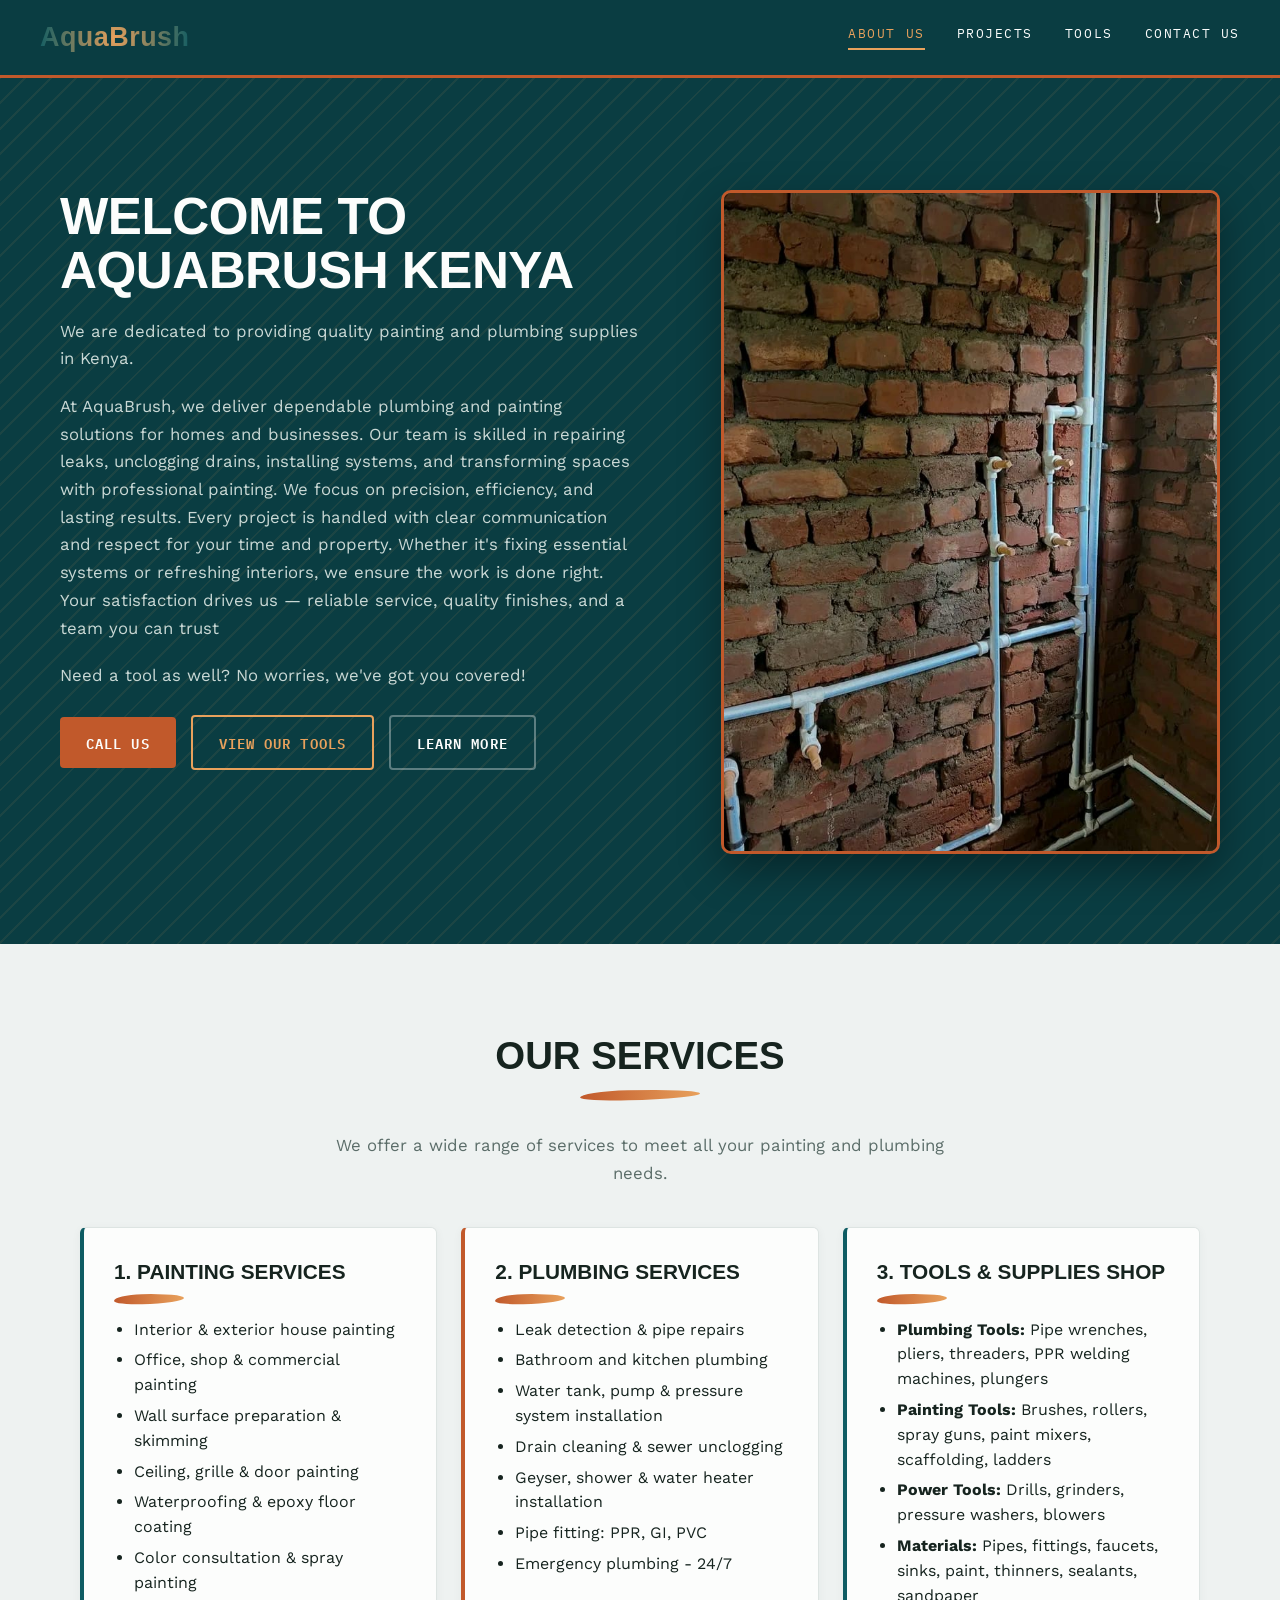
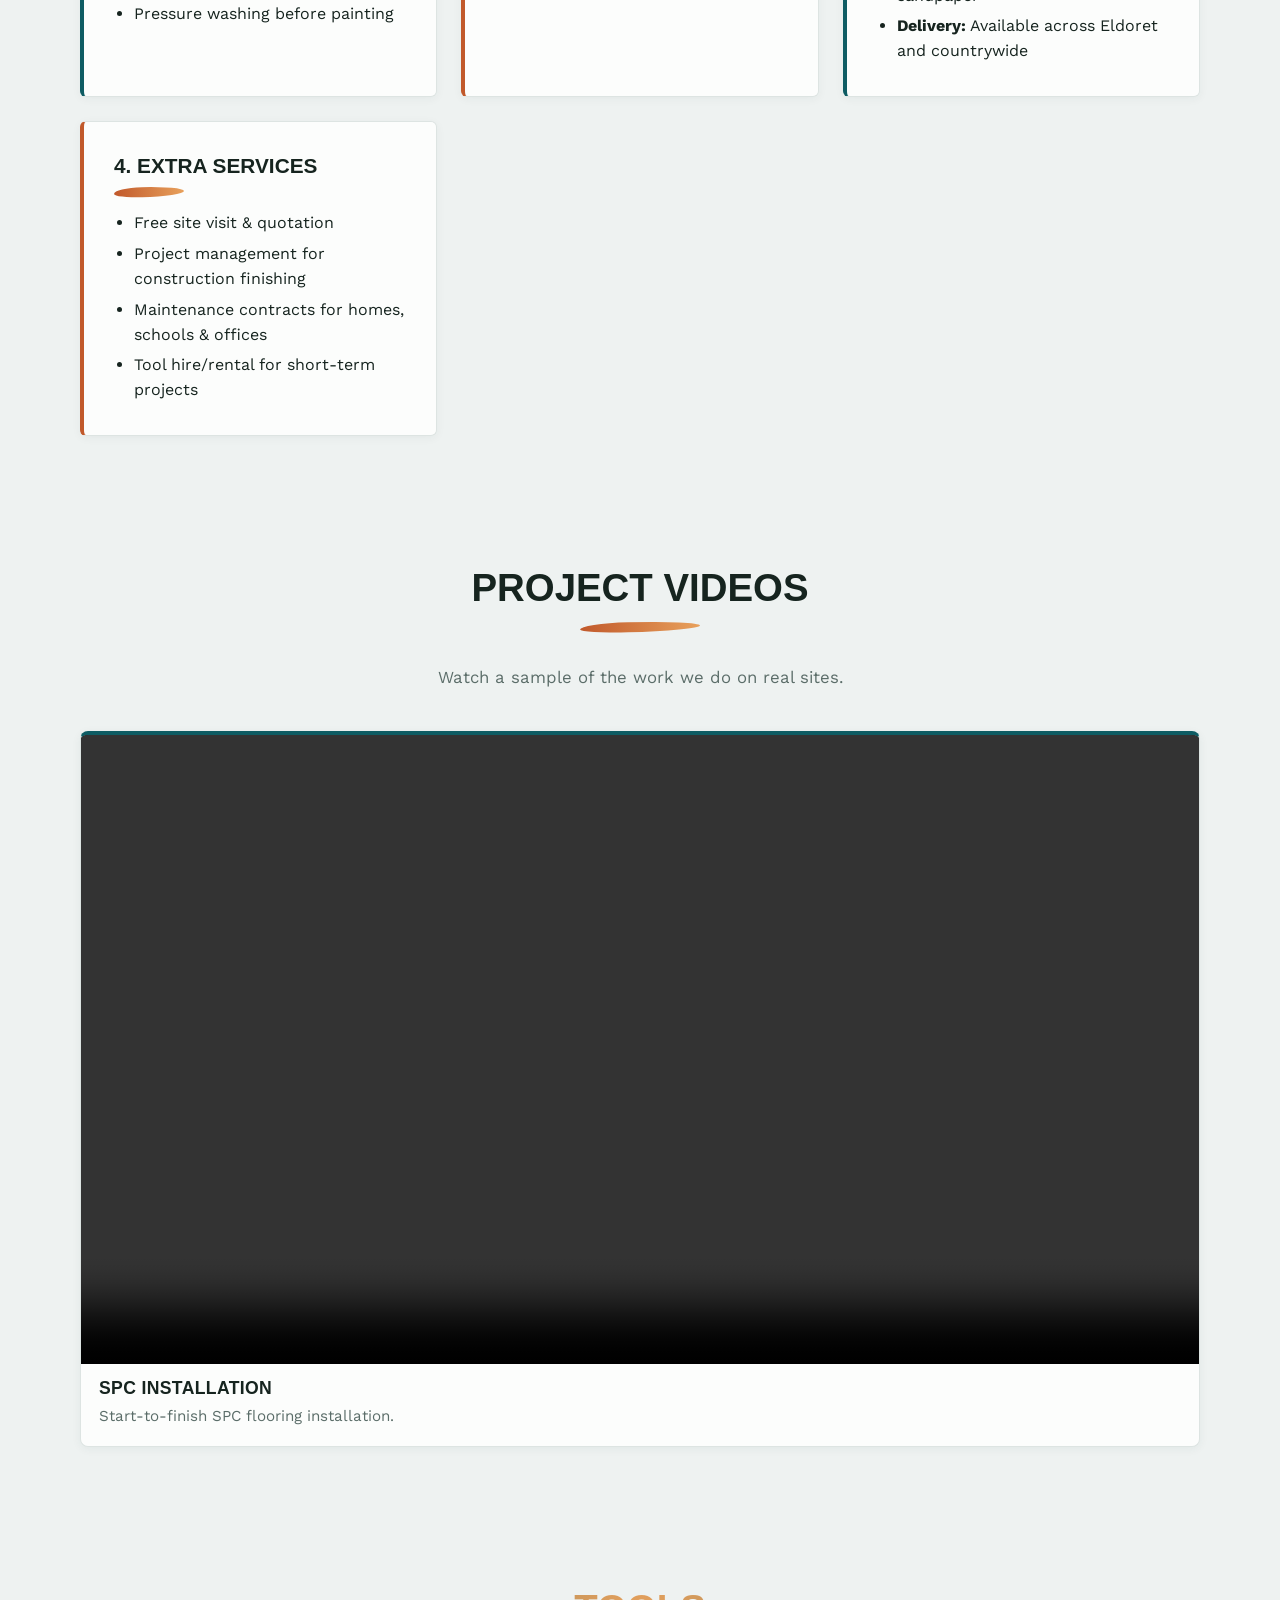
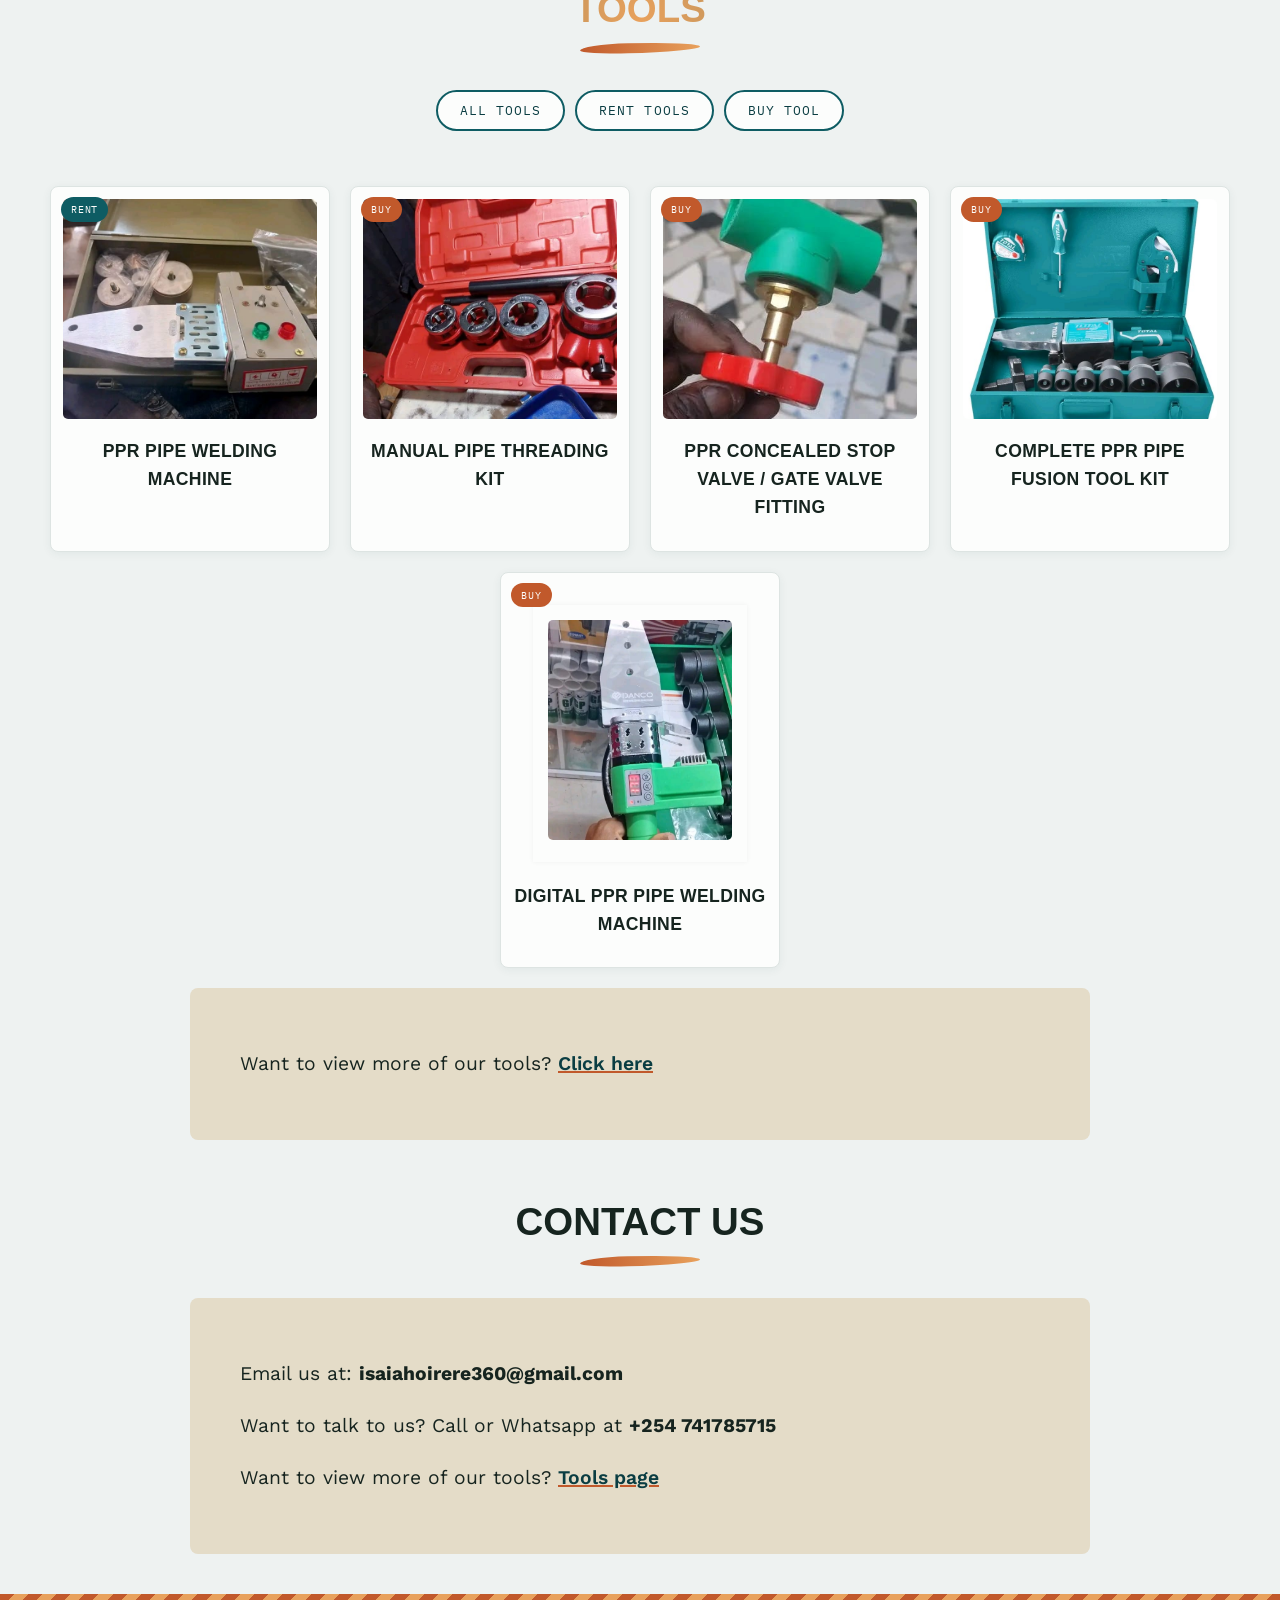
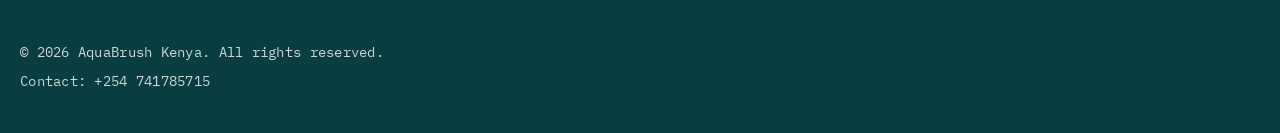
==== commit ac44b6a2: "Change contact email in index.html Updated contact email from oireregesaka2@gmail.com to isaiahoirer" ====
--- a/index.html
+++ b/index.html
@@ -211,7 +211,7 @@
     <section class="contact_section reveal" id="contact_us">
         <h2>Contact Us</h2>
         <div class="contact_us">
-            <p>Email us at: <strong>oireregesaka2@gmail.com</strong></p>
+            <p>Email us at: <strong>isaiahoirere360@gmail.com</strong></p>
             <p>Want to talk to us? Call or Whatsapp at <b>+254 741785715</b></p>
             <p>Want to view more of our tools? <a href="page.html">Tools page</a></p>
         </div>
--- a/two2.css
+++ b/two2.css
@@ -840,3 +840,162 @@
         padding: 22px 20px;
     }
 }
+
+
+/* =========================================================
+   AquaBrush — index.html updates
+   Load AFTER your main stylesheet so these rules override it.
+   (Safe to paste at the bottom of your existing css instead.)
+   ========================================================= */
+
+/* ---------- 3. Taller hero picture ---------- */
+.hero__inner {
+    display: grid;
+    grid-template-columns: 1.1fr 0.9fr;
+    gap: 50px;
+    align-items: stretch;          /* image column matches text column height */
+}
+
+.hero__media {
+    position: relative;
+    z-index: 1;
+    display: flex;
+}
+
+.hero__media img {
+    width: 100%;
+    height: 100%;                  /* overrides the global img { height: 220px } */
+    min-height: 560px;             /* raise/lower this to taste */
+    max-height: 760px;
+    object-fit: cover;
+    border-radius: 10px;
+    border: 3px solid var(--copper);
+    box-shadow: 0 16px 40px rgba(0, 0, 0, 0.35);
+}
+
+/* ---------- 2. Services cards laid out in rows ---------- */
+.services-grid {
+    display: grid;
+    grid-template-columns: repeat(auto-fit, minmax(300px, 1fr));
+    gap: 24px;
+    align-items: stretch;
+}
+
+.services-grid .service_boxes {
+    margin: 0 !important;          /* grid gap handles spacing */
+    display: flex;
+}
+
+.services-grid .service_boxes > div {
+    white-space: normal !important;
+    width: 100%;
+}
+
+.services-grid .service_boxes h2 {
+    text-align: left;
+    font-size: 1.3em;
+    margin: 0 0 14px;
+    padding-bottom: 14px;
+}
+
+.services-grid .service_boxes h2::after {
+    left: 0;
+    transform: rotate(-1.5deg);
+    width: 70px;
+}
+
+.services-grid ul {
+    margin: 0;
+    padding-left: 20px;
+}
+
+.services-grid li {
+    margin-bottom: 6px;
+    line-height: 1.55;
+}
+
+/* ---------- 1. Project videos ---------- */
+.projects-videos {
+    padding: 70px 40px 40px;
+    max-width: 1200px;
+    margin: 0 auto;
+}
+
+.projects-videos > p {
+    text-align: center;
+    color: var(--grey);
+    max-width: 620px;
+    margin: 0 auto 40px;
+}
+
+.video-grid {
+    display: grid;
+    grid-template-columns: repeat(auto-fit, minmax(300px, 1fr));
+    gap: 24px;
+}
+
+.video-card {
+    background-color: var(--white);
+    border: 1px solid #DDE4E2;
+    border-top: 4px solid var(--teal);
+    border-radius: 8px;
+    overflow: hidden;
+    box-shadow: 0 2px 10px rgba(10, 61, 66, 0.06);
+    transition: transform 0.2s ease, box-shadow 0.2s ease;
+}
+
+.video-card:nth-child(even) {
+    border-top-color: var(--copper);
+}
+
+.video-card:hover {
+    transform: translateY(-4px);
+    box-shadow: 0 10px 24px rgba(10, 61, 66, 0.14);
+}
+
+.video-card video {
+    display: block;
+    width: 100%;
+    aspect-ratio: 16 / 9;
+    background: #000;
+    object-fit: cover;
+}
+
+.video-card__info {
+    padding: 14px 18px 18px;
+}
+
+.video-card__info h3 {
+    text-align: left;
+    margin: 0 0 6px;
+}
+
+.video-card__info p {
+    margin: 0;
+    font-size: 0.95em;
+    color: var(--grey);
+    line-height: 1.5;
+}
+
+/* ---------- Responsive ---------- */
+@media (max-width: 900px) {
+    .hero__inner {
+        grid-template-columns: 1fr;
+        gap: 30px;
+    }
+    .hero__media img {
+        min-height: 360px;
+        max-height: 480px;
+    }
+}
+
+@media (max-width: 720px) {
+    .projects-videos {
+        padding-left: 16px;
+        padding-right: 16px;
+    }
+    .services-grid,
+    .video-grid {
+        grid-template-columns: 1fr;
+    }
+}
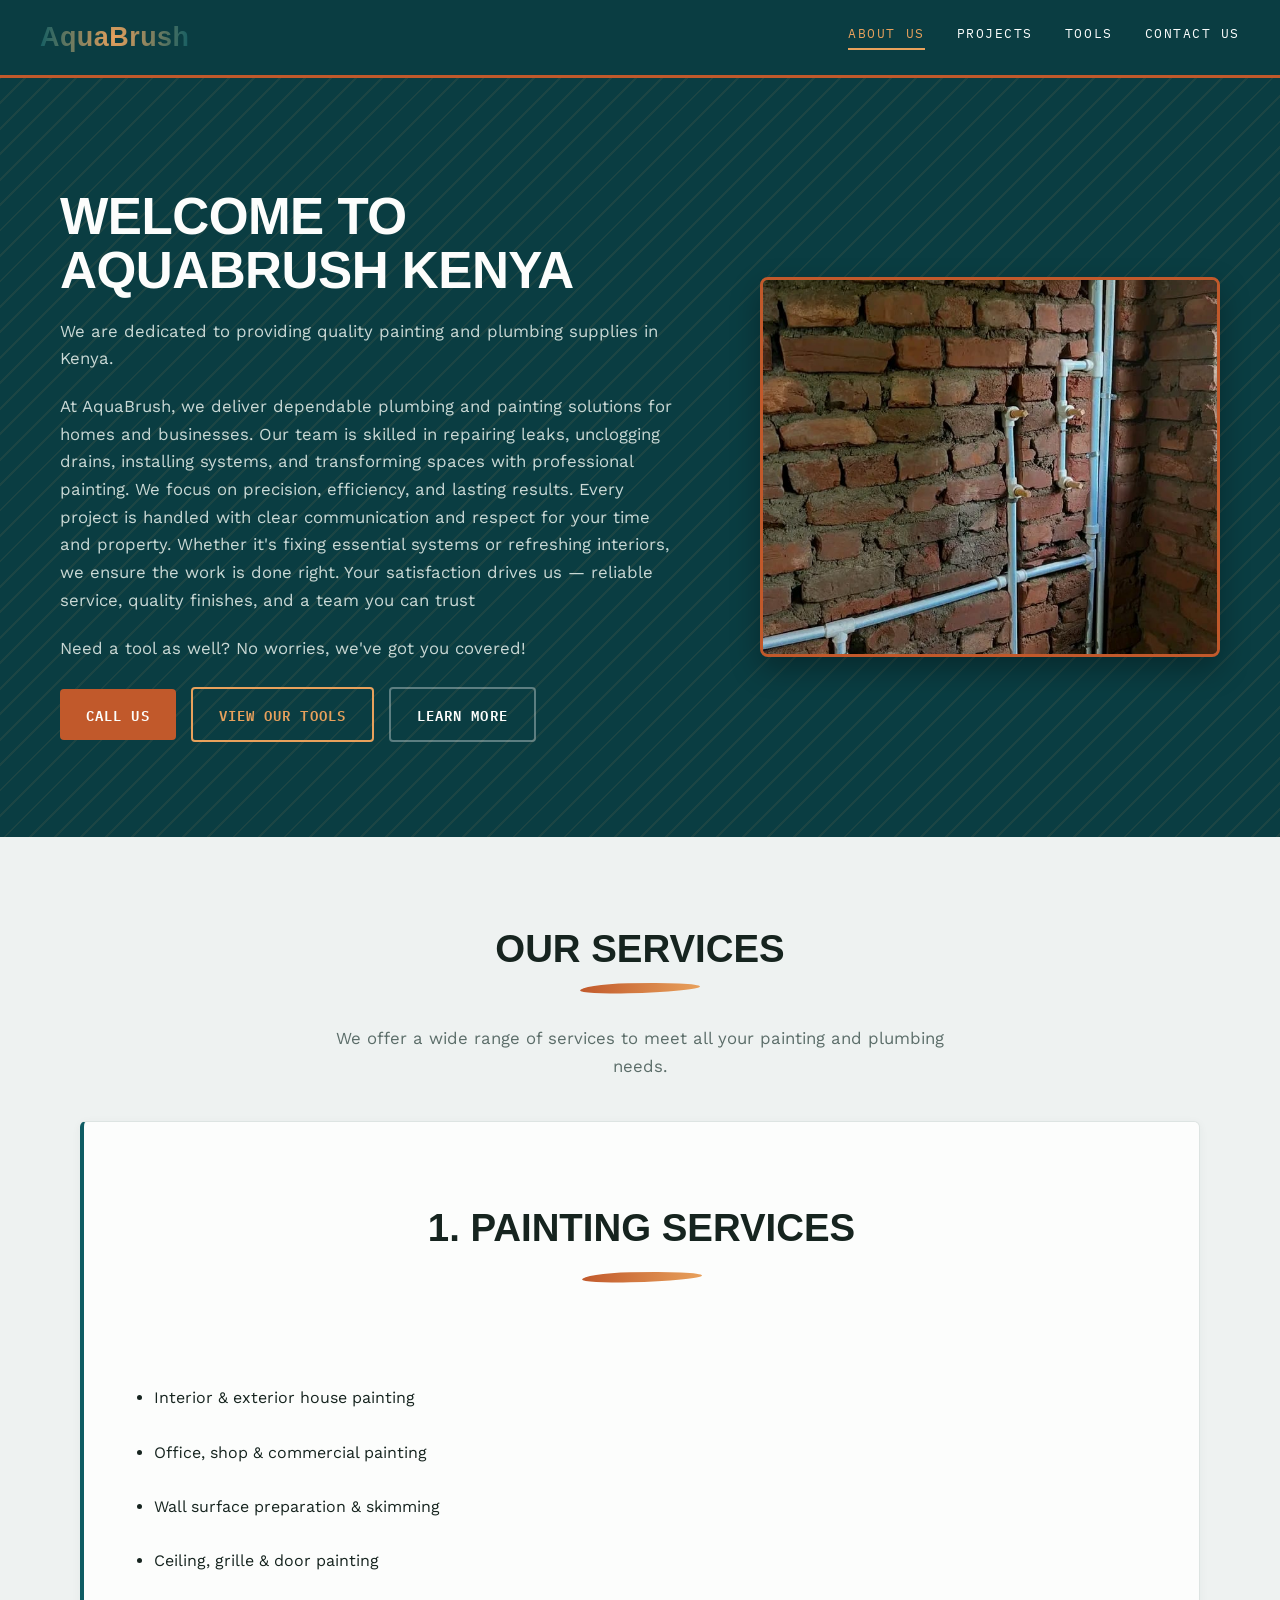
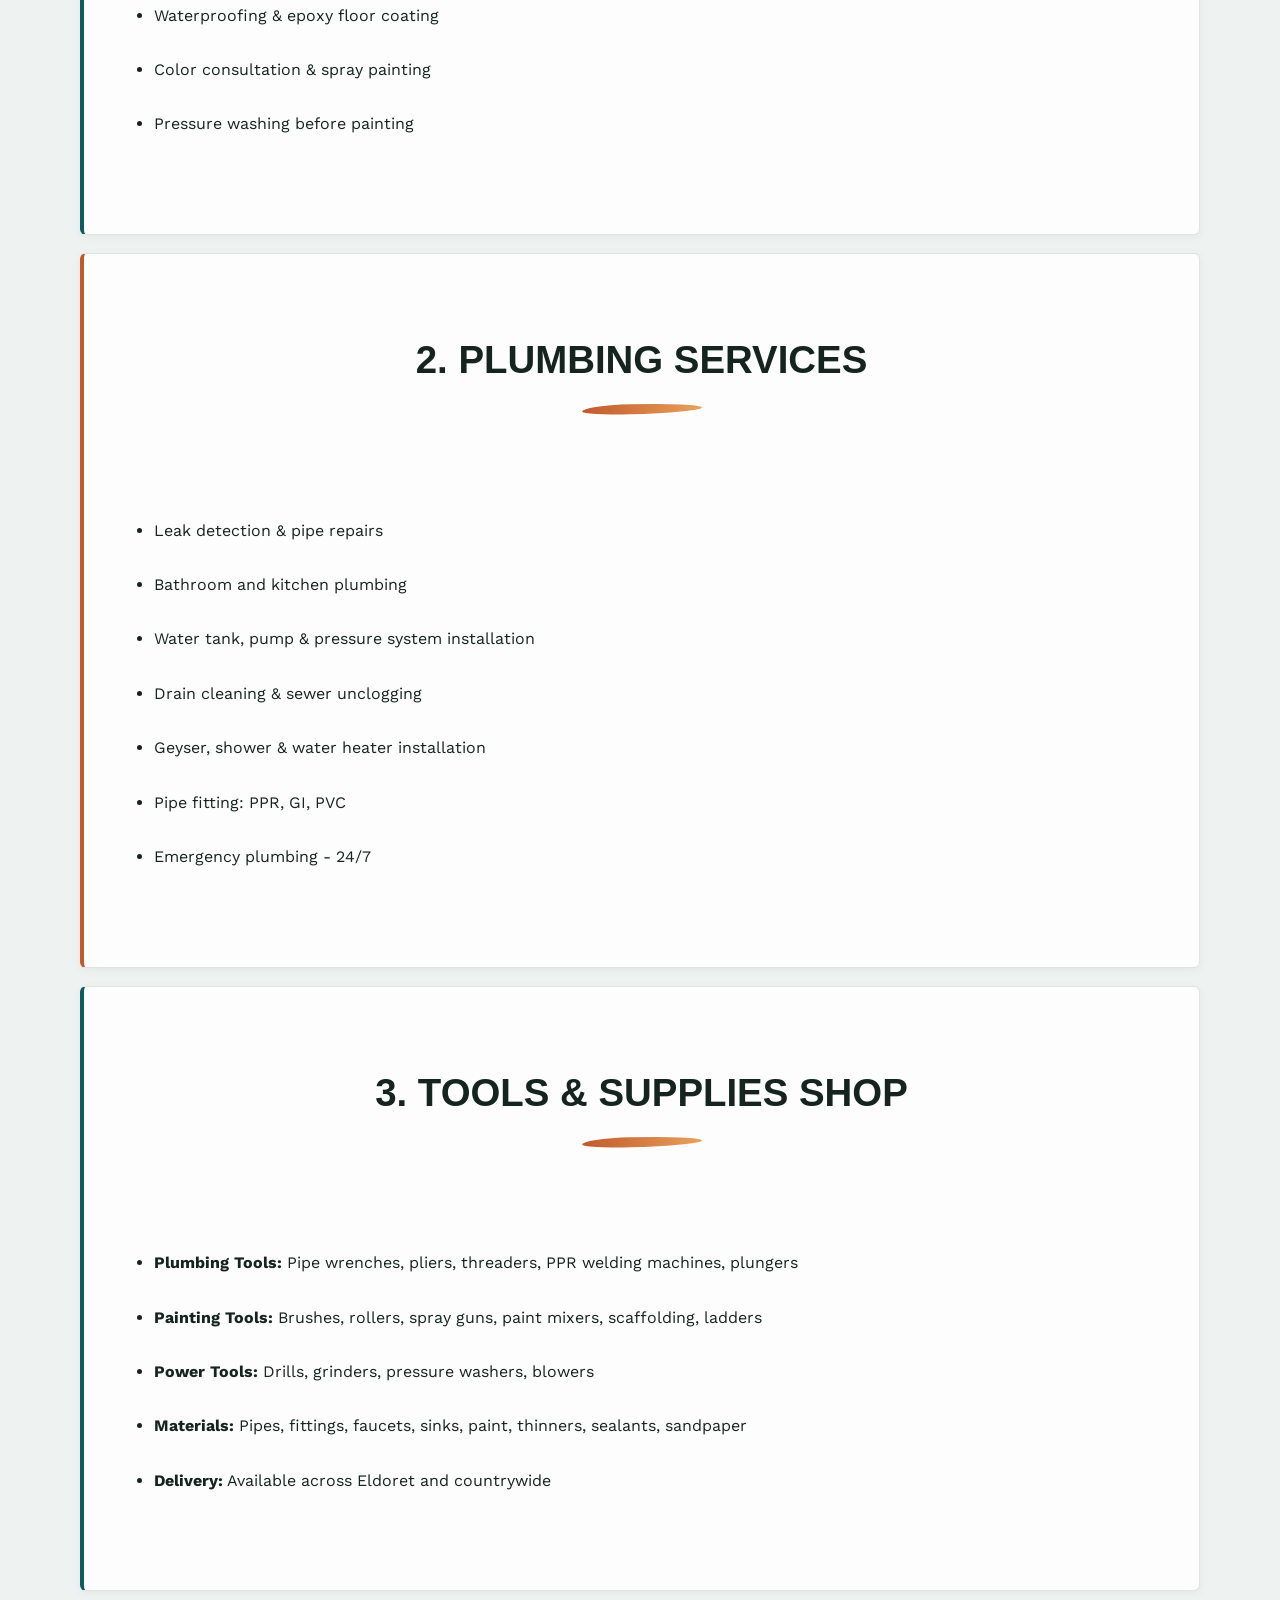
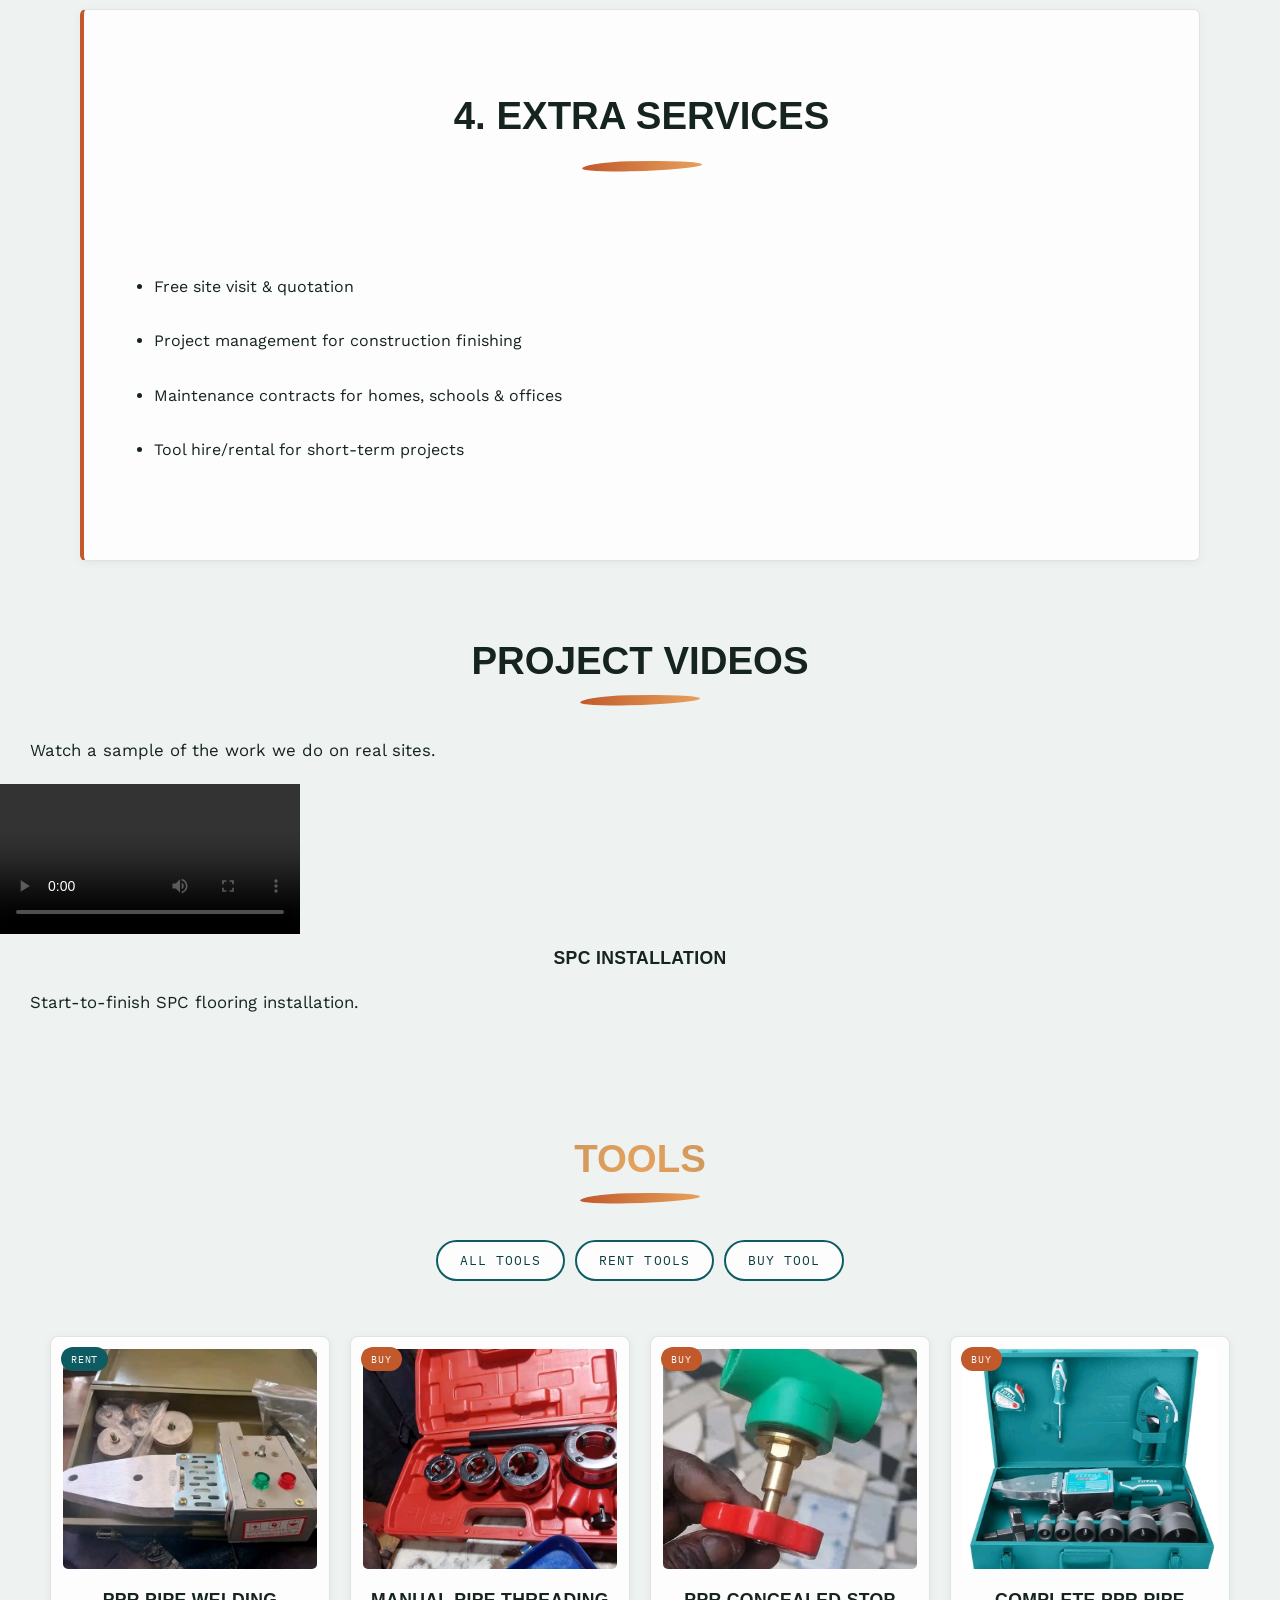
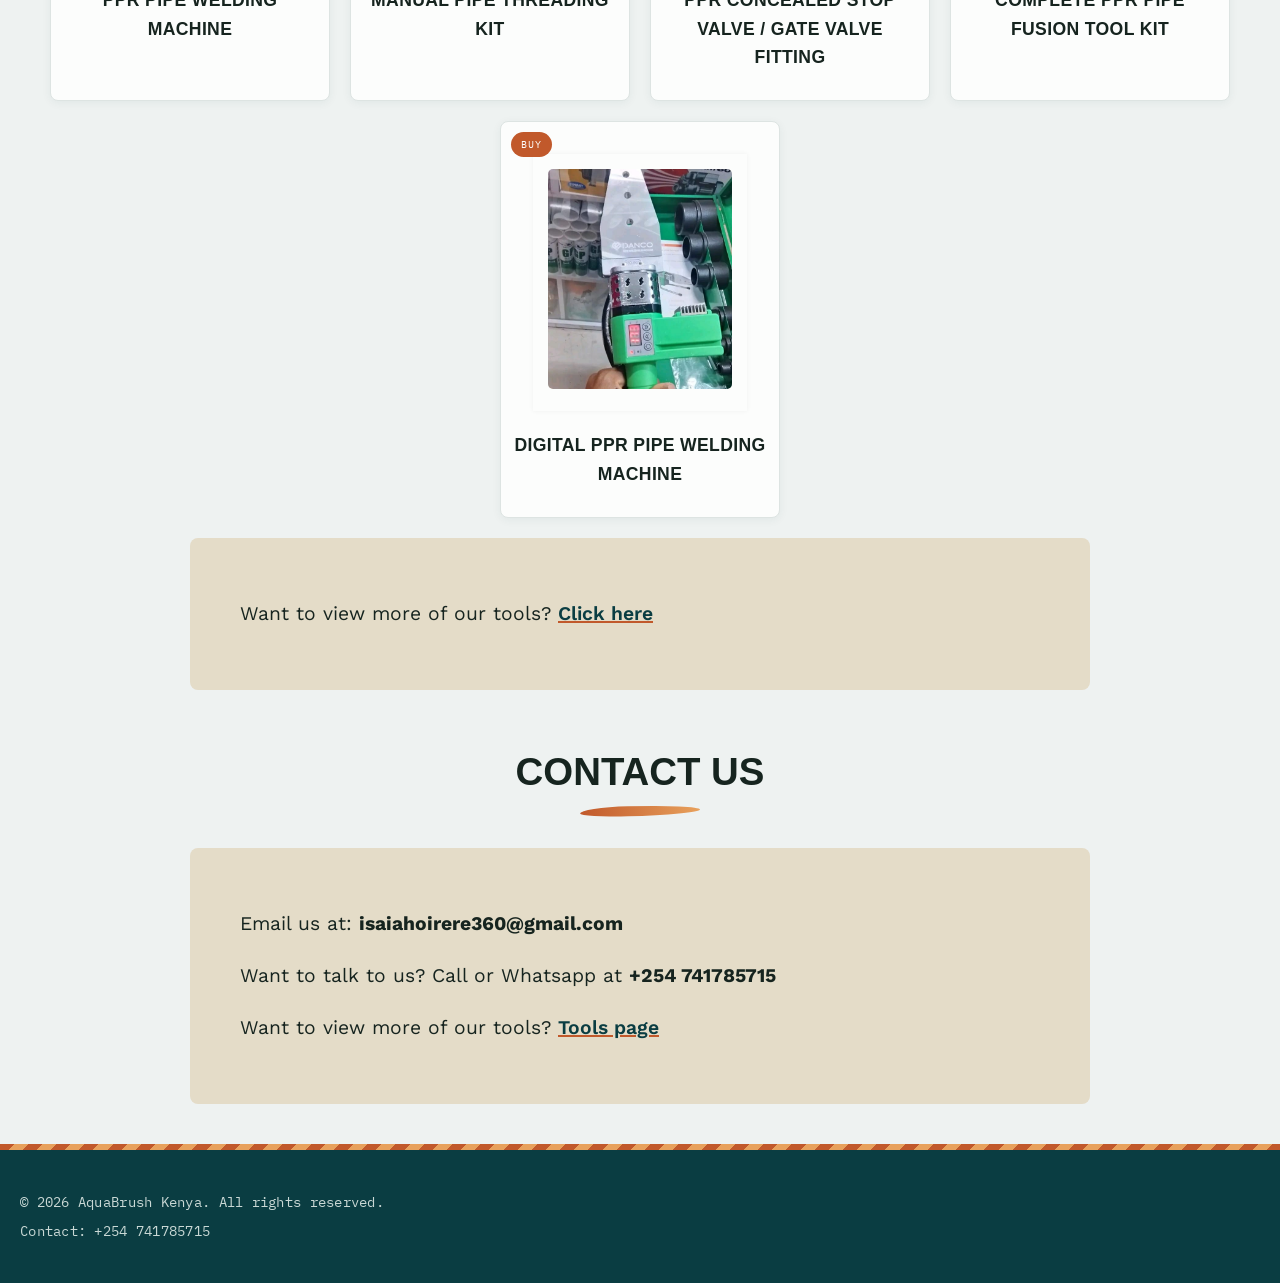
==== commit ed03bcda: "Fix HTML encoding issues and update stylesheet link" ====
--- a/index.html
+++ b/index.html
@@ -4,7 +4,7 @@
     <meta charset="UTF-8">
     <meta name="viewport" content="width=device-width, initial-scale=1.0">
     <title>Quality Painting & Plumbing</title>
-    <link rel="stylesheet" href="two2.css">
+    <link rel="stylesheet" href="two.css">
 </head>
 
 <body>
--- a/two.css
+++ b/two.css
@@ -0,0 +1,614 @@
+/* =========================================================
+   AquaBrush Kenya — plumbing & painting supply + service co.
+   Palette: teal (water) + copper (pigment) + dark ink on cool paper
+   ========================================================= */
+
+@import url('https://fonts.googleapis.com/css2?family=Archivo+Expanded:wght@600;800&family=Work+Sans:wght@400;500;600&family=IBM+Plex+Mono:wght@500;600&display=swap');
+
+:root {
+    --ink: #16241F;
+    --paper: #EEF2F1;
+    --teal: #0E5C63;
+    --teal-deep: #0A3D42;
+    --copper: #C1592B;
+    --copper-light: #E8A15C;
+    --putty: #E4DCC8;
+    --grey: #5B6D69;
+    --white: #FCFDFC;
+
+    --font-display: 'Archivo Expanded', 'Arial Narrow', sans-serif;
+    --font-body: 'Work Sans', -apple-system, sans-serif;
+    --font-mono: 'IBM Plex Mono', 'Courier New', monospace;
+}
+
+* {
+    box-sizing: border-box;
+}
+
+html {
+    scroll-behavior: smooth;
+}
+
+html, body {
+    margin: 0;
+    padding: 0;
+    background-color: var(--paper);
+    color: var(--ink);
+    font-family: var(--font-body);
+}
+
+::selection {
+    background-color: var(--copper);
+    color: var(--white);
+}
+
+a:focus-visible,
+button:focus-visible {
+    outline: 3px solid var(--copper);
+    outline-offset: 2px;
+}
+
+/* ---------- Nav ---------- */
+.colorb {
+    color: white;
+}
+nav {
+    text-align: center;
+    color: var(--white);
+    background-color: var(--teal-deep);
+    position: fixed;
+    display: flex;
+    align-items: center;
+    justify-content: space-between;
+    top: 0;
+    width: 100%;
+    height: 78px;
+    z-index: 1000;
+    margin-left: 0px;
+    padding: 0 40px;
+    border-bottom: 3px solid var(--copper);
+}
+
+nav b {
+    font-family: var(--font-display);
+    font-weight: 800;
+    font-size: 1.6rem;
+    letter-spacing: 0.02em;
+}
+
+nav b p {
+    margin: 0;
+    padding: 0;
+}
+
+.nav__links {
+    display: flex;
+    justify-content: center;
+    align-items: center;
+    gap: 32px;
+    margin-top: 0;
+}
+
+.nav__link {
+    color: var(--white);
+    text-decoration: none;
+    margin: 0;
+    font-family: var(--font-mono);
+    font-size: 0.8rem;
+    text-transform: uppercase;
+    letter-spacing: 0.12em;
+    padding-bottom: 6px;
+    border-bottom: 2px solid transparent;
+    transition: color 0.25s ease, border-color 0.25s ease;
+}
+
+.nav__link:hover,
+.nav__link.active {
+    color: var(--copper-light);
+    border-bottom-color: var(--copper-light);
+}
+
+/* ---------- Type ---------- */
+
+p {
+    text-align: left;
+    color: var(--ink);
+    font-size: 1.05em;
+    line-height: 1.65;
+    margin: 20px 30px;
+}
+
+h1 {
+    font-family: var(--font-display);
+    font-weight: 800;
+    text-transform: uppercase;
+    text-align: left;
+    color: var(--ink);
+    font-size: 3.2em;
+    line-height: 1.05;
+    margin: 0px;
+    letter-spacing: -0.01em;
+}
+
+h2 {
+    font-family: var(--font-display);
+    font-weight: 800;
+    text-transform: uppercase;
+    text-align: center;
+    color: var(--ink);
+    font-size: 2.4em;
+    margin-top: 20px;
+    position: relative;
+    padding-bottom: 22px;
+}
+
+/* brush-stroke swipe under section headings — signature element */
+h2::after {
+    content: '';
+    position: absolute;
+    bottom: 0;
+    left: 50%;
+    transform: translateX(-50%) rotate(-1.5deg);
+    width: 120px;
+    height: 10px;
+    background: linear-gradient(90deg, var(--copper), var(--copper-light));
+    border-radius: 40% 60% 60% 40% / 60% 50% 50% 40%;
+}
+
+h3 {
+    font-family: var(--font-display);
+    font-weight: 600;
+    text-align: center;
+    color: var(--ink);
+    font-size: 1.1em;
+    margin-top: 10px;
+    text-transform: uppercase;
+    letter-spacing: 0.02em;
+}
+
+.Radial-text-gradient {
+    background: radial-gradient(circle, var(--copper-light), var(--teal));
+    -webkit-background-clip: text;
+    background-clip: text;
+    -webkit-text-fill-color: transparent;
+}
+
+/* ---------- Hero ---------- */
+
+header {
+    margin-top: 100px;
+}
+
+.hero {
+    margin-left: 0;
+    margin-top: 0;
+    padding: 190px 60px 90px;
+    text-align: left;
+    position: relative;
+    background-color: var(--teal-deep);
+    color: var(--white);
+    overflow: hidden;
+}
+
+.hero__inner {
+    display: flex;
+    align-items: center;
+    justify-content: space-between;
+    gap: 50px;
+    position: relative;
+    z-index: 1;
+}
+
+.hero__content {
+    flex: 1 1 480px;
+    min-width: 0;
+}
+
+.hero__media {
+    flex: 1 1 380px;
+    max-width: 460px;
+}
+
+.hero__media img {
+    width: 100%;
+    height: 380px;
+    border-radius: 8px;
+    border: 3px solid var(--copper);
+    object-fit: cover;
+    box-shadow: 0 12px 30px rgba(0, 0, 0, 0.3);
+}
+
+@media (max-width: 900px) {
+    .hero__inner {
+        flex-direction: column;
+        align-items: stretch;
+    }
+
+    .hero__media {
+        max-width: 100%;
+        order: -1;
+    }
+
+    .hero__media img {
+        height: 240px;
+    }
+}
+
+/* repeating pipe-thread stripe pattern — signature element */
+.hero::before {
+    content: '';
+    position: absolute;
+    inset: 0;
+    background-image: repeating-linear-gradient(
+        135deg,
+        rgba(232, 161, 92, 0.08) 0px,
+        rgba(232, 161, 92, 0.08) 2px,
+        transparent 2px,
+        transparent 18px
+    );
+    pointer-events: none;
+}
+
+.hero h1,
+.hero > div > h1 {
+    color: var(--white);
+}
+
+.hero p {
+    color: #C9D8D5;
+    margin-left: 0;
+    max-width: 640px;
+    position: relative;
+}
+
+.hero > div {
+    position: relative;
+    z-index: 1;
+}
+
+.intro {
+    background-color: var(--putty);
+}
+
+.top-contact-btn {
+    border: none;
+    border-radius: 4px;
+    justify-content: left;
+    margin: 5px 10px 5px 0;
+    padding: 14px 26px;
+    font-family: var(--font-mono);
+    font-size: 0.85em;
+    text-transform: uppercase;
+    letter-spacing: 0.08em;
+    font-weight: 600;
+    color: var(--white);
+    background-color: var(--copper);
+    cursor: pointer;
+    position: relative;
+    z-index: 1;
+    transition: transform 0.2s ease, background-color 0.2s ease;
+}
+
+.top-contact-btn:hover {
+    background-color: var(--copper-light);
+    transform: translateY(-2px);
+}
+
+.top-contact-btn:nth-of-type(2) {
+    background-color: transparent;
+    border: 2px solid var(--copper-light);
+    color: var(--copper-light);
+}
+
+.top-contact-btn:nth-of-type(2):hover {
+    background-color: var(--copper-light);
+    color: var(--teal-deep);
+}
+
+.top-contact-btn:nth-of-type(3) {
+    background-color: transparent;
+    border: 2px solid #ffffff55;
+    color: var(--white);
+}
+
+.top-contact-btn:nth-of-type(3):hover {
+    border-color: var(--white);
+    background-color: rgba(255, 255, 255, 0.08);
+}
+
+/* ---------- Services ---------- */
+
+#services {
+    padding: 70px 40px 40px;
+    max-width: 1200px;
+    margin: 0 auto;
+}
+
+#services > p {
+    text-align: center;
+    color: var(--grey);
+    max-width: 620px;
+    margin: 0 auto 40px;
+}
+
+#services article {
+    background-color: var(--white);
+    border: 1px solid #DDE4E2;
+    border-left: 4px solid var(--teal);
+    border-radius: 6px;
+    margin: 18px 0;
+    box-shadow: 0 2px 10px rgba(10, 61, 66, 0.05);
+}
+
+#services article:nth-of-type(even) {
+    border-left-color: var(--copper);
+}
+
+#services article > div {
+    padding: 26px 30px;
+    white-space: pre-line;
+    font-family: var(--font-body);
+    color: var(--ink);
+    line-height: 1.7;
+    font-size: 1em;
+}
+
+/* ---------- Tools section ---------- */
+
+.body {
+    margin-left: 0px;
+    margin-right: 0px;
+    padding: 80px 20px 40px;
+    background-color: var(--paper);
+}
+
+.filter_btns,
+.filter-btns {
+    text-align: center;
+    display: flex;
+    justify-content: center;
+    margin-bottom: 30px;
+    flex-wrap: wrap;
+}
+
+.filter-btn {
+    position: relative;
+    display: inline-block;
+    background-color: var(--white);
+    border: 2px solid var(--teal);
+    border-radius: 999px;
+    color: var(--teal-deep);
+    font-family: var(--font-mono);
+    font-size: 0.8em;
+    text-transform: uppercase;
+    letter-spacing: 0.08em;
+    padding: 10px 22px;
+    margin: 5px;
+    cursor: pointer;
+    transition: background-color 0.2s ease, color 0.2s ease;
+}
+
+.filter-btn:hover,
+.filter-btn.active {
+    background-color: var(--teal);
+    color: var(--white);
+}
+
+.area {
+    justify-content: center;
+    display: flex;
+    flex-wrap: wrap;
+    gap: 20px;
+    background-color: transparent;
+    padding: 20px;
+    font-size: 1em;
+    color: var(--grey);
+    line-height: 1.6;
+}
+
+.container {
+    position: relative;
+    width: 280px;
+    margin: 0;
+    padding: 12px;
+    background-color: var(--white);
+    border: 1px solid #DDE4E2;
+    border-radius: 8px;
+    box-shadow: 0 2px 10px rgba(10, 61, 66, 0.06);
+    overflow: hidden;
+    transition: transform 0.2s ease, box-shadow 0.2s ease;
+}
+
+.container:hover {
+    transform: translateY(-4px);
+    box-shadow: 0 10px 24px rgba(10, 61, 66, 0.14);
+}
+
+.container::before {
+    content: '';
+    position: absolute;
+    inset: 0;
+    background-color: rgba(14, 92, 99, 0.7);
+    opacity: 0;
+    transition: opacity 0.3s ease;
+    z-index: 1;
+    border-radius: 8px;
+}
+
+.container:hover::before {
+    opacity: 1;
+}
+
+.contact-btn {
+    position: absolute;
+    top: 50%;
+    left: 50%;
+    transform: translate(-50%, -50%);
+    z-index: 2;
+    opacity: 0;
+    transition: opacity 0.3s ease;
+    pointer-events: none;
+
+    padding: 10px 22px;
+    background-color: var(--copper);
+    color: var(--white);
+    border: none;
+    border-radius: 999px;
+    cursor: pointer;
+    font-family: var(--font-mono);
+    font-size: 0.8em;
+    text-transform: uppercase;
+    letter-spacing: 0.06em;
+}
+
+.container:hover .contact-btn {
+    opacity: 1;
+    pointer-events: auto;
+}
+
+img {
+    width: 100%;
+    height: 220px;
+    border-radius: 5px;
+    object-fit: cover;
+}
+
+.content {
+    margin-top: 0px;
+    margin: 20px;
+    background-color: var(--white);
+    padding: 15px;
+    box-shadow: 0 0 5px rgba(0, 0, 0, 0.05);
+    font-size: 1em;
+    color: var(--ink);
+    line-height: 1.5;
+    text-align: left;
+}
+
+/* article data-category price-tag style label, driven purely by CSS */
+.container[data-category="rent"]::after,
+.container[data-category="buy"]::after {
+    content: attr(data-category);
+    position: absolute;
+    top: 10px;
+    left: 10px;
+    z-index: 2;
+    font-family: var(--font-mono);
+    font-size: 0.65em;
+    text-transform: uppercase;
+    letter-spacing: 0.08em;
+    color: var(--white);
+    background-color: var(--teal);
+    padding: 4px 10px;
+    border-radius: 999px;
+}
+
+.container[data-category="buy"]::after {
+    background-color: var(--copper);
+}
+
+/* ---------- Contact & footer ---------- */
+
+.contact_section {
+    margin-top: 20px;
+    align-items: center;
+    padding: 0 20px;
+}
+
+.contact_us {
+    background-color: var(--putty);
+    padding: 40px 20px;
+    text-align: center;
+    font-size: 1.15em;
+    border-radius: 8px;
+    max-width: 900px;
+    margin: 0 auto;
+}
+
+.contact_us a {
+    color: var(--teal-deep);
+    font-weight: 600;
+    text-decoration: underline;
+    text-decoration-color: var(--copper);
+    text-decoration-thickness: 2px;
+}
+
+#footer {
+    margin-top: 40px;
+    position: relative;
+}
+
+#footer::before {
+    content: '';
+    display: block;
+    height: 6px;
+    background-image: repeating-linear-gradient(
+        135deg,
+        var(--copper) 0px,
+        var(--copper) 10px,
+        var(--copper-light) 10px,
+        var(--copper-light) 20px
+    );
+}
+
+footer {
+    background-color: var(--teal-deep);
+    color: #C9D8D5;
+    text-align: center;
+    padding: 34px 20px;
+    font-family: var(--font-mono);
+    font-size: 0.85em;
+    letter-spacing: 0.02em;
+}
+
+footer p {
+    color: #C9D8D5;
+    margin: 6px auto;
+}
+
+/* ---------- Scroll reveal ---------- */
+
+.reveal {
+    opacity: 0;
+    transform: translateY(40px);
+    transition: opacity 0.8s ease-out, transform 0.8s ease-out;
+}
+
+.reveal.active {
+    opacity: 1;
+    transform: translateY(0);
+}
+
+/* ---------- Responsive ---------- */
+
+@media (max-width: 720px) {
+    nav {
+        padding: 0 16px;
+        height: 64px;
+    }
+
+    .nav__links {
+        gap: 14px;
+    }
+
+    .nav__link {
+        font-size: 0.65rem;
+    }
+
+    .hero {
+        padding: 110px 24px 60px;
+    }
+
+    h1 {
+        font-size: 2.1em;
+    }
+
+    h2 {
+        font-size: 1.7em;
+    }
+
+    .container {
+        width: 100%;
+        max-width: 320px;
+    }
+}
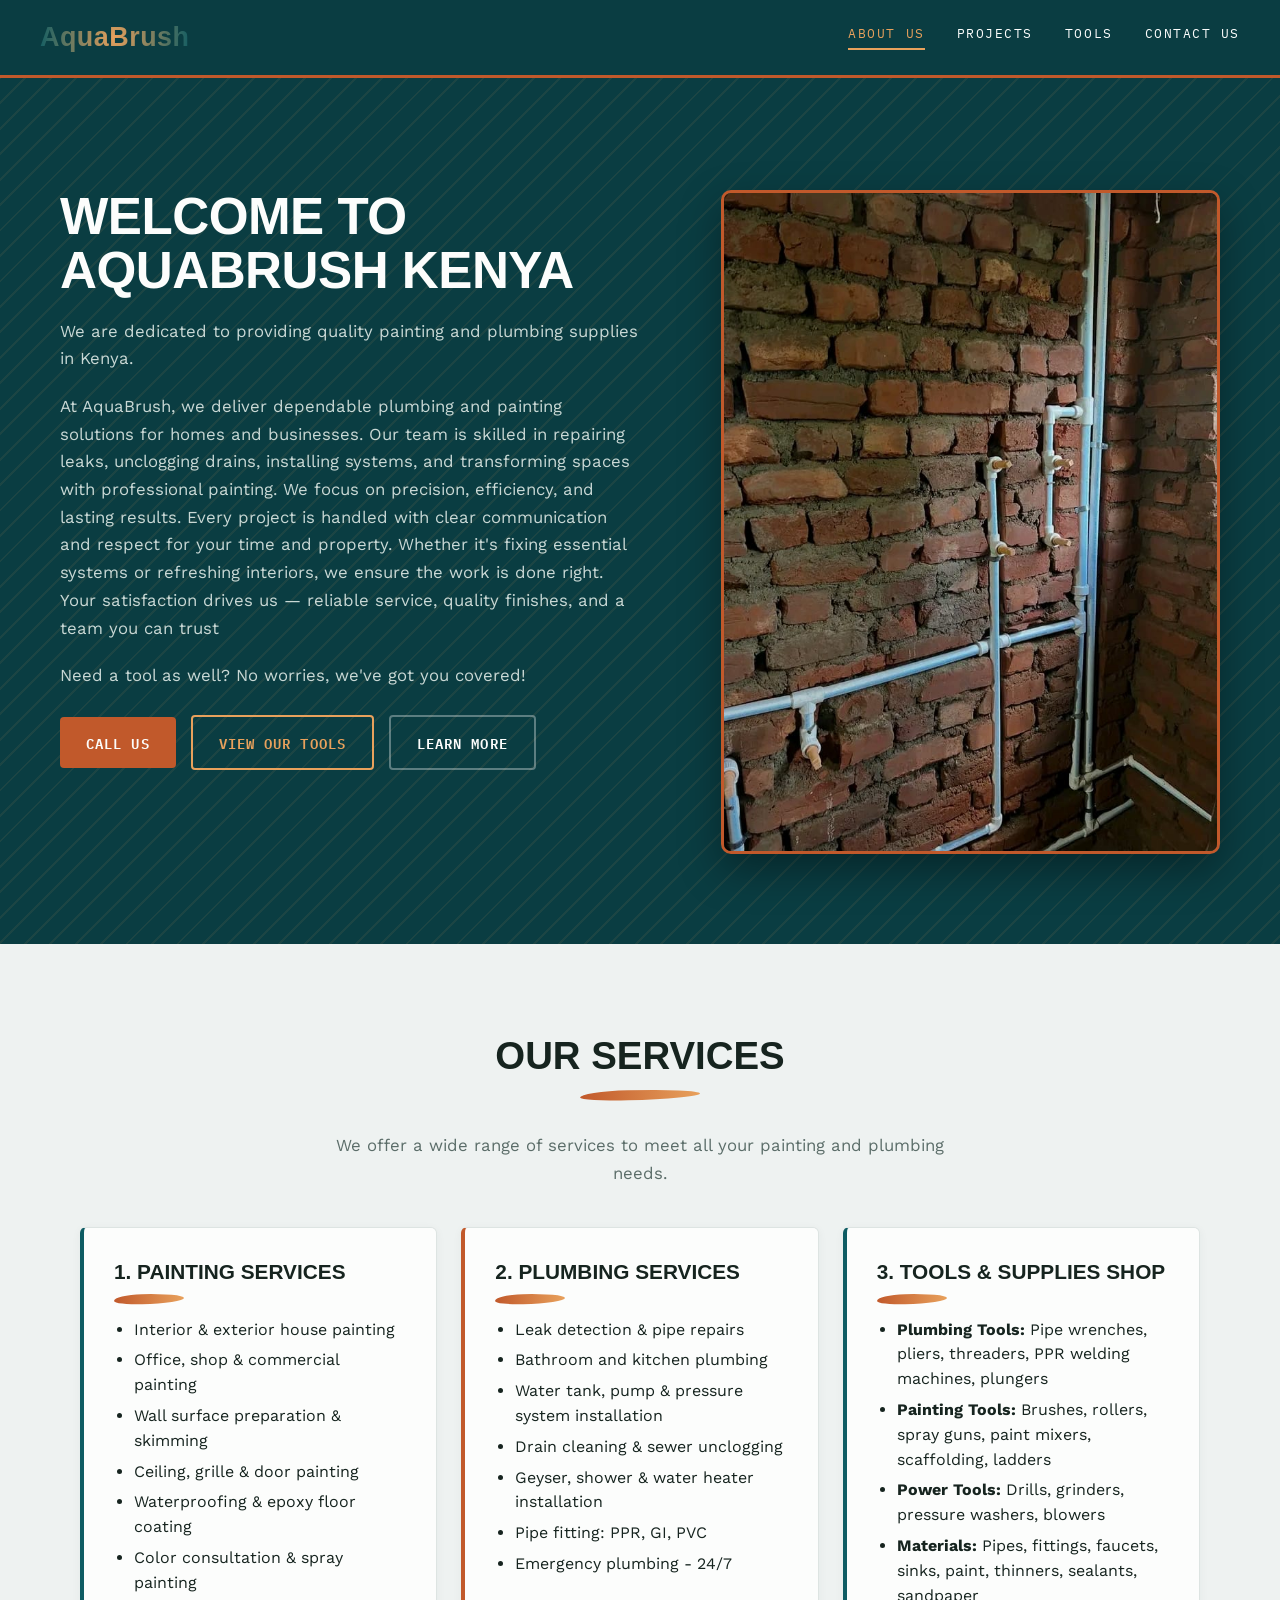
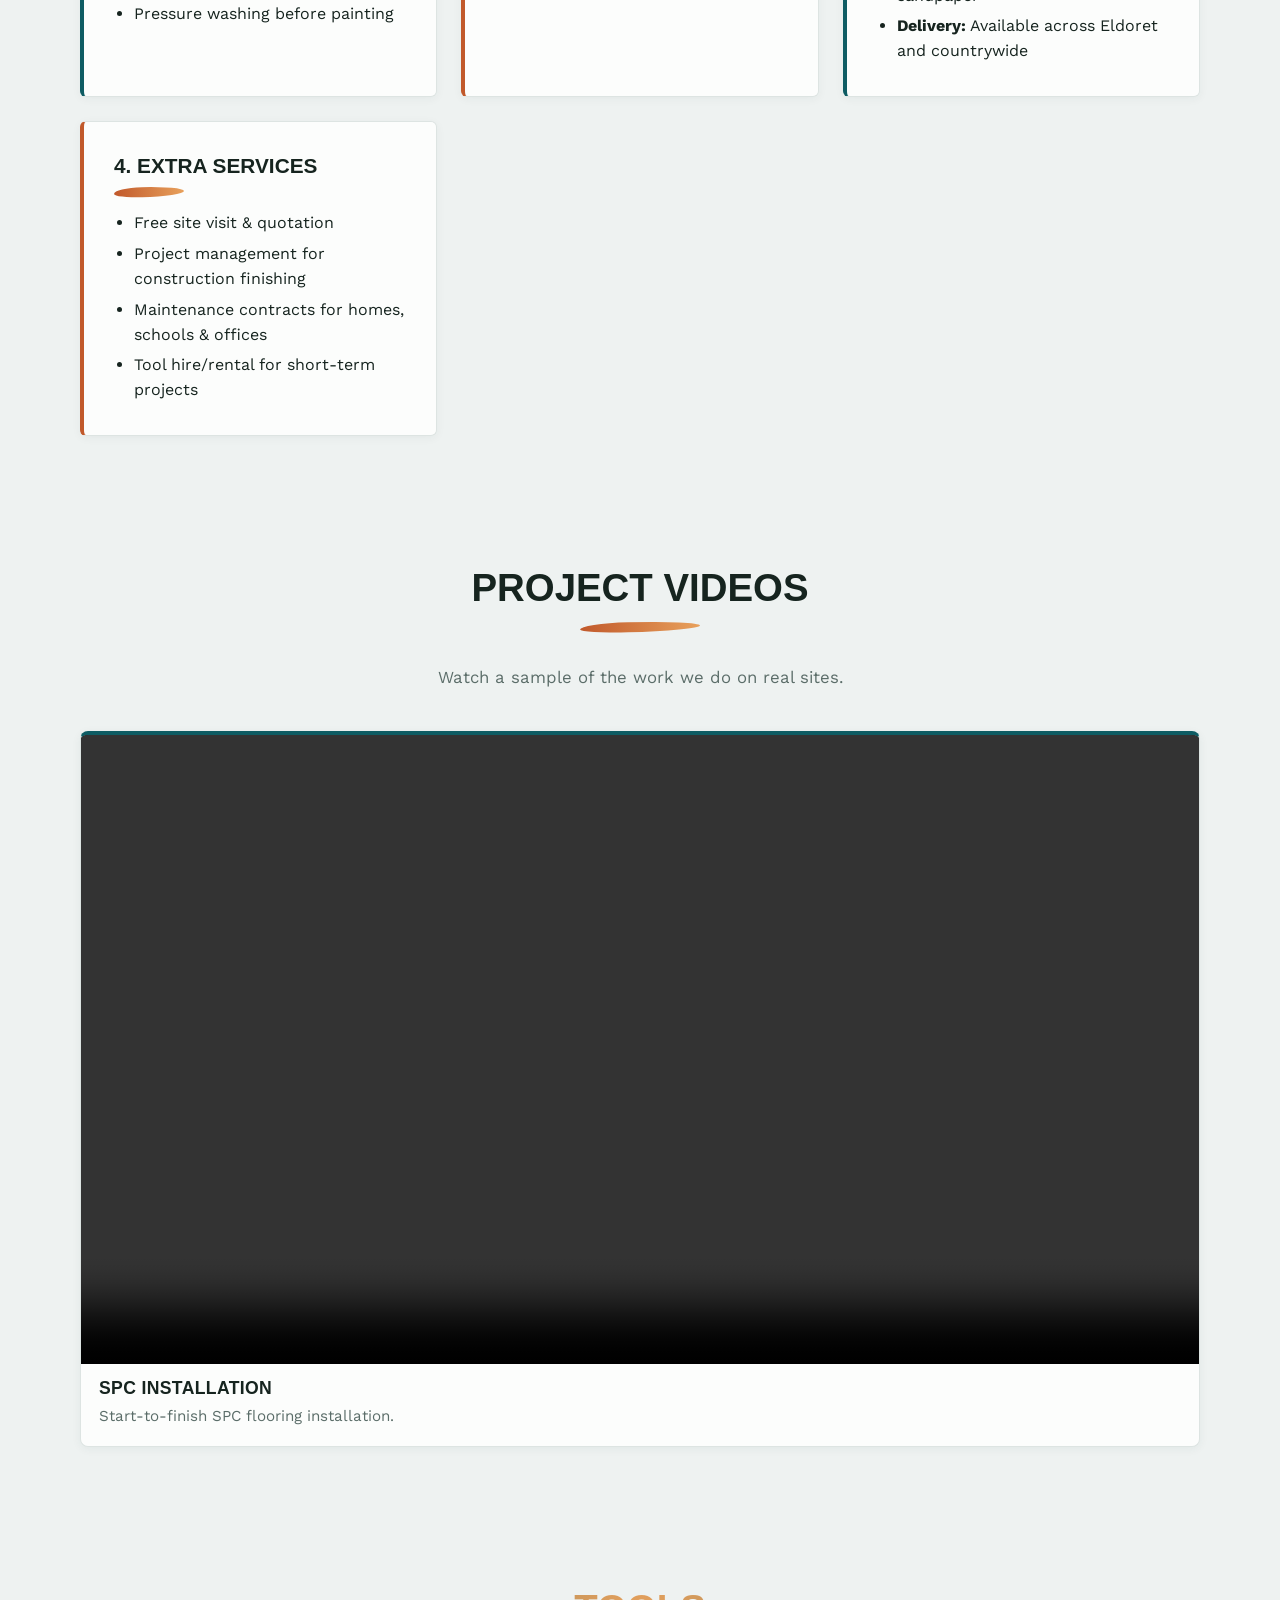
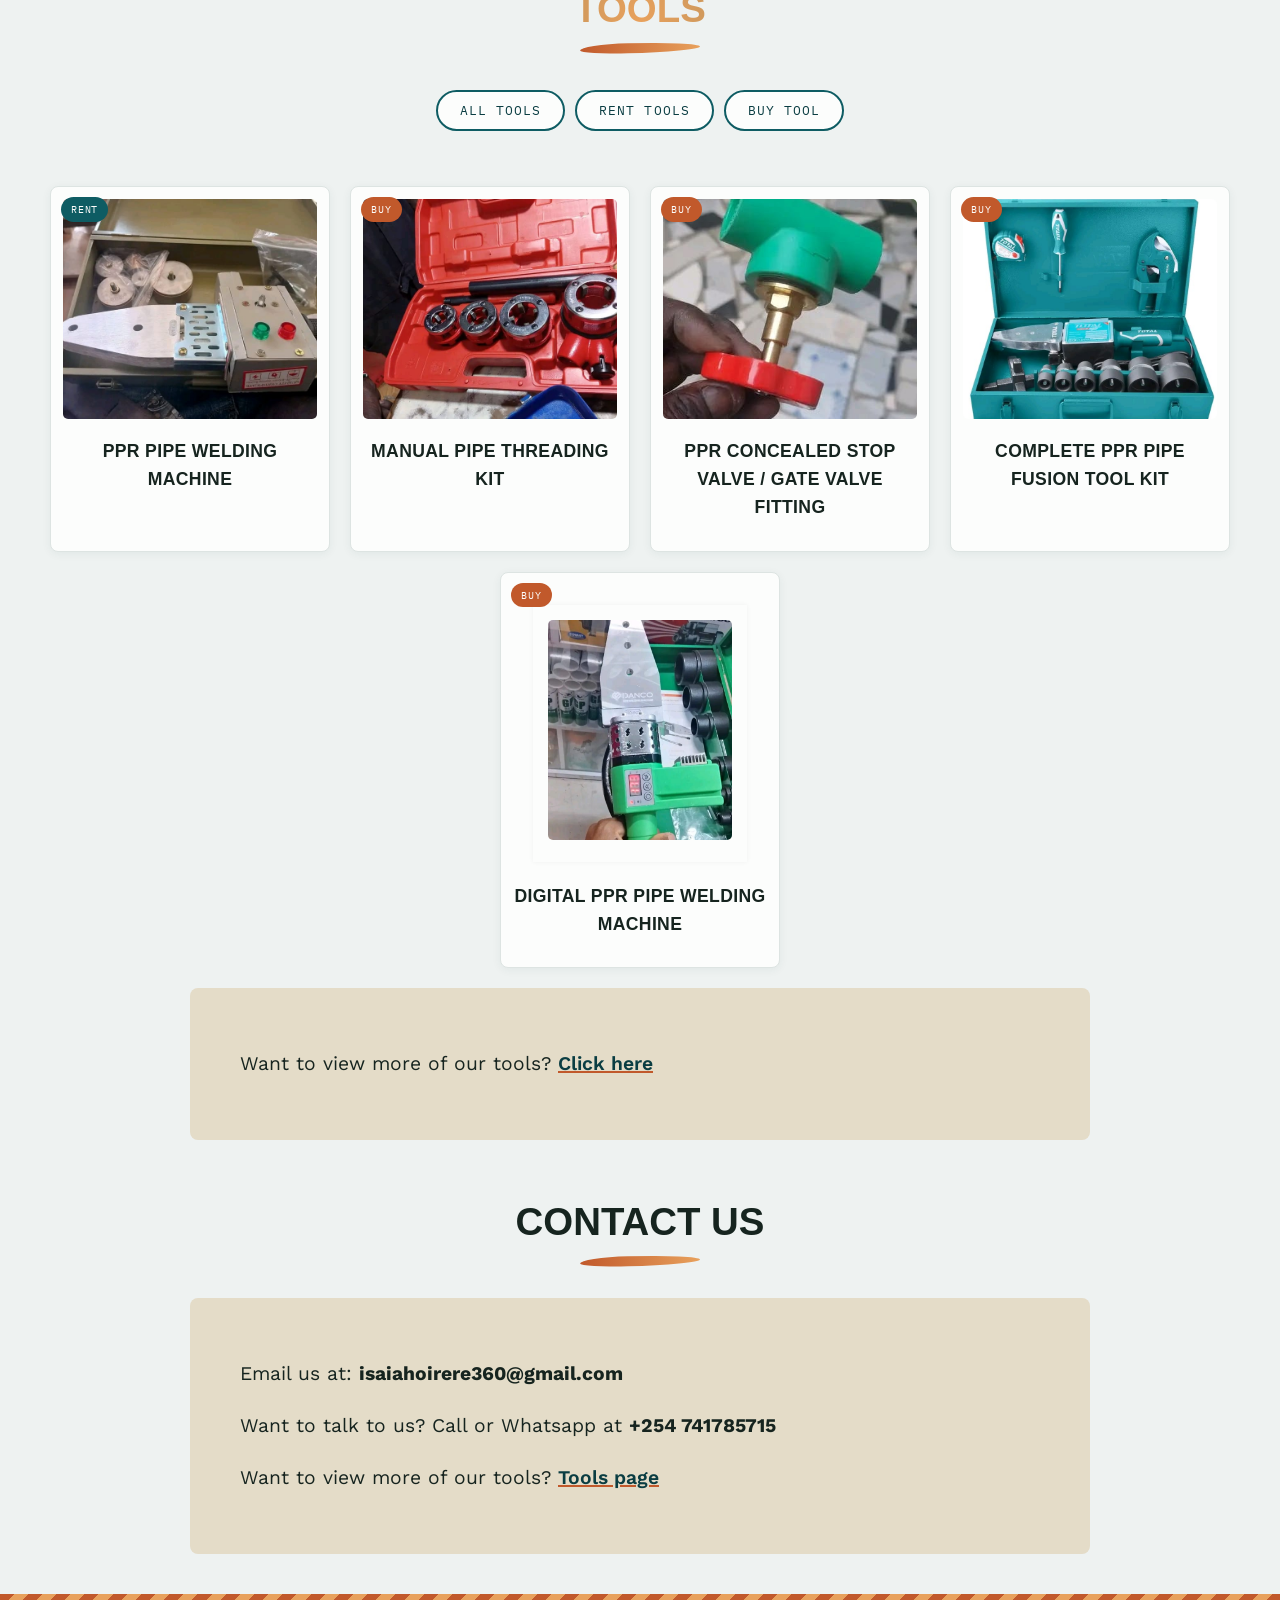
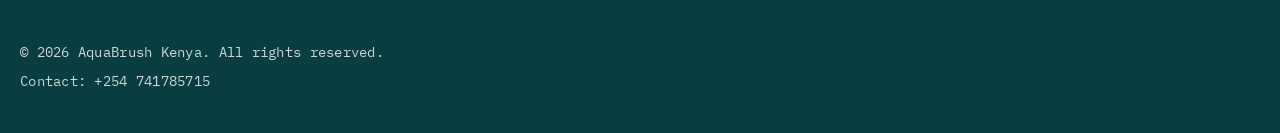
==== commit f45e3459: "Update index.html to use three.css" ====
--- a/index.html
+++ b/index.html
@@ -4,7 +4,7 @@
     <meta charset="UTF-8">
     <meta name="viewport" content="width=device-width, initial-scale=1.0">
     <title>Quality Painting & Plumbing</title>
-    <link rel="stylesheet" href="two.css">
+    <link rel="stylesheet" href="three.css">
 </head>
 
 <body>
--- a/three.css
+++ b/three.css
@@ -0,0 +1,1001 @@
+/* =========================================================
+   AquaBrush Kenya — plumbing & painting supply + service co.
+   Palette: teal (water) + copper (pigment) + dark ink on cool paper
+   ========================================================= */
+
+@import url('https://fonts.googleapis.com/css2?family=Archivo+Expanded:wght@600;800&family=Work+Sans:wght@400;500;600&family=IBM+Plex+Mono:wght@500;600&display=swap');
+
+:root {
+    --ink: #16241F;
+    --paper: #EEF2F1;
+    --teal: #0E5C63;
+    --teal-deep: #0A3D42;
+    --copper: #C1592B;
+    --copper-light: #E8A15C;
+    --putty: #E4DCC8;
+    --grey: #5B6D69;
+    --white: #FCFDFC;
+
+    --font-display: 'Archivo Expanded', 'Arial Narrow', sans-serif;
+    --font-body: 'Work Sans', -apple-system, sans-serif;
+    --font-mono: 'IBM Plex Mono', 'Courier New', monospace;
+}
+
+* {
+    box-sizing: border-box;
+}
+
+html {
+    scroll-behavior: smooth;
+}
+
+html, body {
+    margin: 0;
+    padding: 0;
+    background-color: var(--paper);
+    color: var(--ink);
+    font-family: var(--font-body);
+}
+
+::selection {
+    background-color: var(--copper);
+    color: var(--white);
+}
+
+a:focus-visible,
+button:focus-visible {
+    outline: 3px solid var(--copper);
+    outline-offset: 2px;
+}
+
+/* ---------- Nav ---------- */
+
+nav {
+    text-align: center;
+    color: var(--white);
+    background-color: var(--teal-deep);
+    position: fixed;
+    display: flex;
+    align-items: center;
+    justify-content: space-between;
+    top: 0;
+    width: 100%;
+    height: 78px;
+    z-index: 1000;
+    margin-left: 0px;
+    padding: 0 40px;
+    border-bottom: 3px solid var(--copper);
+}
+
+nav b {
+    font-family: var(--font-display);
+    font-weight: 800;
+    font-size: 1.6rem;
+    letter-spacing: 0.02em;
+}
+
+nav b p {
+    margin: 0;
+    padding: 0;
+}
+
+.nav__links {
+    display: flex;
+    justify-content: center;
+    align-items: center;
+    gap: 32px;
+    margin-top: 0;
+}
+
+.nav__link {
+    color: var(--white);
+    text-decoration: none;
+    margin: 0;
+    font-family: var(--font-mono);
+    font-size: 0.8rem;
+    text-transform: uppercase;
+    letter-spacing: 0.12em;
+    padding-bottom: 6px;
+    border-bottom: 2px solid transparent;
+    transition: color 0.25s ease, border-color 0.25s ease;
+}
+
+.nav__link:hover,
+.nav__link.active {
+    color: var(--copper-light);
+    border-bottom-color: var(--copper-light);
+}
+
+/* ---------- Type ---------- */
+
+p {
+    text-align: left;
+    color: var(--ink);
+    font-size: 1.05em;
+    line-height: 1.65;
+    margin: 20px 30px;
+}
+
+h1 {
+    font-family: var(--font-display);
+    font-weight: 800;
+    text-transform: uppercase;
+    text-align: left;
+    color: var(--ink);
+    font-size: 3.2em;
+    line-height: 1.05;
+    margin: 0px;
+    letter-spacing: -0.01em;
+}
+
+h2 {
+    font-family: var(--font-display);
+    font-weight: 800;
+    text-transform: uppercase;
+    text-align: center;
+    color: var(--ink);
+    font-size: 2.4em;
+    margin-top: 20px;
+    position: relative;
+    padding-bottom: 22px;
+}
+
+/* brush-stroke swipe under section headings — signature element */
+h2::after {
+    content: '';
+    position: absolute;
+    bottom: 0;
+    left: 50%;
+    transform: translateX(-50%) rotate(-1.5deg);
+    width: 120px;
+    height: 10px;
+    background: linear-gradient(90deg, var(--copper), var(--copper-light));
+    border-radius: 40% 60% 60% 40% / 60% 50% 50% 40%;
+}
+
+h3 {
+    font-family: var(--font-display);
+    font-weight: 600;
+    text-align: center;
+    color: var(--ink);
+    font-size: 1.1em;
+    margin-top: 10px;
+    text-transform: uppercase;
+    letter-spacing: 0.02em;
+}
+
+.Radial-text-gradient {
+    background: radial-gradient(circle, var(--copper-light), var(--teal));
+    -webkit-background-clip: text;
+    background-clip: text;
+    -webkit-text-fill-color: transparent;
+}
+
+/* ---------- Hero ---------- */
+
+header {
+    margin-top: 100px;
+}
+
+.hero {
+    margin-left: 0;
+    margin-top: 0;
+    padding: 190px 60px 90px;
+    text-align: left;
+    position: relative;
+    background-color: var(--teal-deep);
+    color: var(--white);
+    overflow: hidden;
+}
+
+/* repeating pipe-thread stripe pattern — signature element */
+.hero::before {
+    content: '';
+    position: absolute;
+    inset: 0;
+    background-image: repeating-linear-gradient(
+        135deg,
+        rgba(232, 161, 92, 0.08) 0px,
+        rgba(232, 161, 92, 0.08) 2px,
+        transparent 2px,
+        transparent 18px
+    );
+    pointer-events: none;
+}
+
+.hero h1,
+.hero > div > h1 {
+    color: var(--white);
+}
+
+.hero p {
+    color: #C9D8D5;
+    margin-left: 0;
+    max-width: 640px;
+    position: relative;
+}
+
+.hero > div {
+    position: relative;
+    z-index: 1;
+}
+
+.intro {
+    background-color: var(--putty);
+}
+
+.top-contact-btn {
+    border: none;
+    border-radius: 4px;
+    justify-content: left;
+    margin: 5px 10px 5px 0;
+    padding: 14px 26px;
+    font-family: var(--font-mono);
+    font-size: 0.85em;
+    text-transform: uppercase;
+    letter-spacing: 0.08em;
+    font-weight: 600;
+    color: var(--white);
+    background-color: var(--copper);
+    cursor: pointer;
+    position: relative;
+    z-index: 1;
+    transition: transform 0.2s ease, background-color 0.2s ease;
+}
+
+.top-contact-btn:hover {
+    background-color: var(--copper-light);
+    transform: translateY(-2px);
+}
+
+.top-contact-btn:nth-of-type(2) {
+    background-color: transparent;
+    border: 2px solid var(--copper-light);
+    color: var(--copper-light);
+}
+
+.top-contact-btn:nth-of-type(2):hover {
+    background-color: var(--copper-light);
+    color: var(--teal-deep);
+}
+
+.top-contact-btn:nth-of-type(3) {
+    background-color: transparent;
+    border: 2px solid #ffffff55;
+    color: var(--white);
+}
+
+.top-contact-btn:nth-of-type(3):hover {
+    border-color: var(--white);
+    background-color: rgba(255, 255, 255, 0.08);
+}
+
+/* ---------- Services ---------- */
+
+#services {
+    padding: 70px 40px 40px;
+    max-width: 1200px;
+    margin: 0 auto;
+}
+
+#services > p {
+    text-align: center;
+    color: var(--grey);
+    max-width: 620px;
+    margin: 0 auto 40px;
+}
+
+#services article {
+    background-color: var(--white);
+    border: 1px solid #DDE4E2;
+    border-left: 4px solid var(--teal);
+    border-radius: 6px;
+    margin: 18px 0;
+    box-shadow: 0 2px 10px rgba(10, 61, 66, 0.05);
+}
+
+#services article:nth-of-type(even) {
+    border-left-color: var(--copper);
+}
+
+#services article > div {
+    padding: 26px 30px;
+    white-space: pre-line;
+    font-family: var(--font-body);
+    color: var(--ink);
+    line-height: 1.7;
+    font-size: 1em;
+}
+
+/* ---------- Tools section ---------- */
+
+.body {
+    margin-left: 0px;
+    margin-right: 0px;
+    padding: 80px 20px 40px;
+    background-color: var(--paper);
+}
+
+.filter_btns,
+.filter-btns {
+    text-align: center;
+    display: flex;
+    justify-content: center;
+    margin-bottom: 30px;
+    flex-wrap: wrap;
+}
+
+.filter-btn {
+    position: relative;
+    display: inline-block;
+    background-color: var(--white);
+    border: 2px solid var(--teal);
+    border-radius: 999px;
+    color: var(--teal-deep);
+    font-family: var(--font-mono);
+    font-size: 0.8em;
+    text-transform: uppercase;
+    letter-spacing: 0.08em;
+    padding: 10px 22px;
+    margin: 5px;
+    cursor: pointer;
+    transition: background-color 0.2s ease, color 0.2s ease;
+}
+
+.filter-btn:hover,
+.filter-btn.active {
+    background-color: var(--teal);
+    color: var(--white);
+}
+
+.area {
+    justify-content: center;
+    display: flex;
+    flex-wrap: wrap;
+    gap: 20px;
+    background-color: transparent;
+    padding: 20px;
+    font-size: 1em;
+    color: var(--grey);
+    line-height: 1.6;
+}
+
+.container {
+    position: relative;
+    width: 280px;
+    margin: 0;
+    padding: 12px;
+    background-color: var(--white);
+    border: 1px solid #DDE4E2;
+    border-radius: 8px;
+    box-shadow: 0 2px 10px rgba(10, 61, 66, 0.06);
+    overflow: hidden;
+    transition: transform 0.2s ease, box-shadow 0.2s ease;
+}
+
+.container:hover {
+    transform: translateY(-4px);
+    box-shadow: 0 10px 24px rgba(10, 61, 66, 0.14);
+}
+
+.container::before {
+    content: '';
+    position: absolute;
+    inset: 0;
+    background-color: rgba(14, 92, 99, 0.7);
+    opacity: 0;
+    transition: opacity 0.3s ease;
+    z-index: 1;
+    border-radius: 8px;
+}
+
+.container:hover::before {
+    opacity: 1;
+}
+
+.contact-btn {
+    position: absolute;
+    top: 50%;
+    left: 50%;
+    transform: translate(-50%, -50%);
+    z-index: 2;
+    opacity: 0;
+    transition: opacity 0.3s ease;
+    pointer-events: none;
+
+    padding: 10px 22px;
+    background-color: var(--copper);
+    color: var(--white);
+    border: none;
+    border-radius: 999px;
+    cursor: pointer;
+    font-family: var(--font-mono);
+    font-size: 0.8em;
+    text-transform: uppercase;
+    letter-spacing: 0.06em;
+}
+
+.container:hover .contact-btn {
+    opacity: 1;
+    pointer-events: auto;
+}
+
+img {
+    width: 100%;
+    height: 220px;
+    border-radius: 5px;
+    object-fit: cover;
+}
+
+.content {
+    margin-top: 0px;
+    margin: 20px;
+    background-color: var(--white);
+    padding: 15px;
+    box-shadow: 0 0 5px rgba(0, 0, 0, 0.05);
+    font-size: 1em;
+    color: var(--ink);
+    line-height: 1.5;
+    text-align: left;
+}
+
+/* article data-category price-tag style label, driven purely by CSS */
+.container[data-category="rent"]::after,
+.container[data-category="buy"]::after {
+    content: attr(data-category);
+    position: absolute;
+    top: 10px;
+    left: 10px;
+    z-index: 2;
+    font-family: var(--font-mono);
+    font-size: 0.65em;
+    text-transform: uppercase;
+    letter-spacing: 0.08em;
+    color: var(--white);
+    background-color: var(--teal);
+    padding: 4px 10px;
+    border-radius: 999px;
+}
+
+.container[data-category="buy"]::after {
+    background-color: var(--copper);
+}
+
+/* ---------- Contact & footer ---------- */
+
+.contact_section {
+    margin-top: 20px;
+    align-items: center;
+    padding: 0 20px;
+}
+
+.contact_us {
+    background-color: var(--putty);
+    padding: 40px 20px;
+    text-align: center;
+    font-size: 1.15em;
+    border-radius: 8px;
+    max-width: 900px;
+    margin: 0 auto;
+}
+
+.contact_us a {
+    color: var(--teal-deep);
+    font-weight: 600;
+    text-decoration: underline;
+    text-decoration-color: var(--copper);
+    text-decoration-thickness: 2px;
+}
+
+#footer {
+    margin-top: 40px;
+    position: relative;
+}
+
+#footer::before {
+    content: '';
+    display: block;
+    height: 6px;
+    background-image: repeating-linear-gradient(
+        135deg,
+        var(--copper) 0px,
+        var(--copper) 10px,
+        var(--copper-light) 10px,
+        var(--copper-light) 20px
+    );
+}
+
+footer {
+    background-color: var(--teal-deep);
+    color: #C9D8D5;
+    text-align: center;
+    padding: 34px 20px;
+    font-family: var(--font-mono);
+    font-size: 0.85em;
+    letter-spacing: 0.02em;
+}
+
+footer p {
+    color: #C9D8D5;
+    margin: 6px auto;
+}
+
+/* ---------- Scroll reveal ---------- */
+
+.reveal {
+    opacity: 0;
+    transform: translateY(40px);
+    transition: opacity 0.8s ease-out, transform 0.8s ease-out;
+}
+
+.reveal.active {
+    opacity: 1;
+    transform: translateY(0);
+}
+
+/* =========================================================
+   Rental page components (page.html)
+   ========================================================= */
+
+/* ---------- Rental hero ---------- */
+
+.rental-hero {
+    padding: 190px 60px 70px;
+    background-color: var(--teal-deep);
+    color: var(--white);
+    position: relative;
+    overflow: hidden;
+    text-align: left;
+}
+
+.rental-hero::before {
+    content: '';
+    position: absolute;
+    inset: 0;
+    background-image: repeating-linear-gradient(
+        135deg,
+        rgba(232, 161, 92, 0.08) 0px,
+        rgba(232, 161, 92, 0.08) 2px,
+        transparent 2px,
+        transparent 18px
+    );
+    pointer-events: none;
+}
+
+.rental-hero__inner {
+    position: relative;
+    z-index: 1;
+    max-width: 900px;
+}
+
+.rental-hero .eyebrow {
+    font-family: var(--font-mono);
+    text-transform: uppercase;
+    letter-spacing: 0.12em;
+    font-size: 0.8em;
+    color: var(--copper-light);
+    margin: 0 0 14px;
+    padding: 0;
+}
+
+.rental-hero h1 {
+    color: var(--white);
+    font-size: 2.6em;
+    margin-bottom: 6px;
+}
+
+.rental-hero .counties {
+    font-family: var(--font-mono);
+    color: #C9D8D5;
+    font-size: 0.95em;
+    letter-spacing: 0.04em;
+    margin: 0 0 20px;
+}
+
+.rental-hero p.lede {
+    color: #E4ECEA;
+    font-size: 1.15em;
+    max-width: 620px;
+    margin: 0 0 10px;
+}
+
+/* ---------- Why rent from us ---------- */
+
+.why-rent {
+    padding: 70px 40px 40px;
+    max-width: 1100px;
+    margin: 0 auto;
+}
+
+.why-rent__grid {
+    display: flex;
+    flex-wrap: wrap;
+    gap: 20px;
+    justify-content: center;
+    padding: 0 20px;
+}
+
+.why-rent__card {
+    flex: 1 1 220px;
+    max-width: 260px;
+    background-color: var(--white);
+    border: 1px solid #DDE4E2;
+    border-top: 4px solid var(--teal);
+    border-radius: 6px;
+    padding: 24px 20px;
+    box-shadow: 0 2px 10px rgba(10, 61, 66, 0.05);
+}
+
+.why-rent__card:nth-child(even) {
+    border-top-color: var(--copper);
+}
+
+.why-rent__card .tag {
+    display: inline-block;
+    font-family: var(--font-mono);
+    font-size: 0.7em;
+    text-transform: uppercase;
+    letter-spacing: 0.08em;
+    color: var(--white);
+    background-color: var(--teal);
+    padding: 3px 9px;
+    border-radius: 999px;
+    margin-bottom: 12px;
+}
+
+.why-rent__card:nth-child(even) .tag {
+    background-color: var(--copper);
+}
+
+.why-rent__card h3 {
+    text-align: left;
+    font-size: 1.05em;
+    margin: 0 0 8px;
+}
+
+.why-rent__card p {
+    margin: 0;
+    font-size: 0.95em;
+    color: var(--grey);
+    line-height: 1.55;
+}
+
+/* ---------- Pricing table ---------- */
+
+.pricing {
+    padding: 30px 40px 60px;
+    max-width: 1100px;
+    margin: 0 auto;
+}
+
+.pricing p.pricing-note {
+    text-align: center;
+    color: var(--grey);
+    max-width: 560px;
+    margin: 0 auto 30px;
+}
+
+.pricing-table-wrap {
+    overflow-x: auto;
+    border-radius: 8px;
+    box-shadow: 0 2px 10px rgba(10, 61, 66, 0.06);
+    margin: 0 20px;
+}
+
+table.pricing-table {
+    width: 100%;
+    border-collapse: collapse;
+    background-color: var(--white);
+    font-size: 0.95em;
+    min-width: 640px;
+}
+
+table.pricing-table thead th {
+    background-color: var(--teal-deep);
+    color: var(--white);
+    font-family: var(--font-mono);
+    text-transform: uppercase;
+    letter-spacing: 0.06em;
+    font-size: 0.75em;
+    text-align: left;
+    padding: 14px 18px;
+}
+
+table.pricing-table tbody td {
+    padding: 14px 18px;
+    border-bottom: 1px solid #E4E9E7;
+    color: var(--ink);
+}
+
+table.pricing-table tbody tr:last-child td {
+    border-bottom: none;
+}
+
+table.pricing-table tbody tr:nth-child(even) {
+    background-color: var(--paper);
+}
+
+table.pricing-table td.equipment-name {
+    font-weight: 600;
+    color: var(--teal-deep);
+}
+
+table.pricing-table td.rate {
+    font-family: var(--font-mono);
+    white-space: nowrap;
+}
+
+.delivery-note {
+    text-align: center;
+    font-family: var(--font-mono);
+    font-size: 0.85em;
+    color: var(--grey);
+    margin: 20px 20px 0;
+}
+
+/* ---------- WhatsApp / contractor banners ---------- */
+
+.whatsapp-banner {
+    max-width: 900px;
+    margin: 40px auto;
+    background-color: var(--putty);
+    border-radius: 8px;
+    padding: 30px 34px;
+    text-align: center;
+}
+
+.whatsapp-banner h3 {
+    margin: 0 0 10px;
+    font-size: 1.15em;
+}
+
+.whatsapp-banner .whatsapp-example {
+    display: inline-block;
+    font-family: var(--font-mono);
+    font-size: 0.9em;
+    background-color: var(--white);
+    border: 1px dashed var(--teal);
+    border-radius: 6px;
+    padding: 10px 18px;
+    color: var(--teal-deep);
+    margin-top: 6px;
+}
+
+.contractor-banner {
+    max-width: 900px;
+    margin: 0 auto 70px;
+    background-color: var(--teal-deep);
+    color: var(--white);
+    border-radius: 8px;
+    padding: 30px 34px;
+    text-align: center;
+}
+
+.contractor-banner h3 {
+    color: var(--copper-light);
+    margin: 0 0 8px;
+    font-size: 1.1em;
+}
+
+.contractor-banner p {
+    color: #E4ECEA;
+    margin: 0;
+}
+
+.contractor-banner strong {
+    color: var(--white);
+}
+
+/* ---------- Responsive ---------- */
+
+@media (max-width: 720px) {
+    nav {
+        padding: 0 16px;
+        height: 64px;
+    }
+
+    .nav__links {
+        gap: 14px;
+    }
+
+    .nav__link {
+        font-size: 0.65rem;
+    }
+
+    .hero {
+        padding: 110px 24px 60px;
+    }
+
+    h1 {
+        font-size: 2.1em;
+    }
+
+    h2 {
+        font-size: 1.7em;
+    }
+
+    .container {
+        width: 100%;
+        max-width: 320px;
+    }
+
+    .rental-hero {
+        padding: 110px 24px 50px;
+    }
+
+    .rental-hero h1 {
+        font-size: 2em;
+    }
+
+    .why-rent,
+    .pricing {
+        padding-left: 16px;
+        padding-right: 16px;
+    }
+
+    .whatsapp-banner,
+    .contractor-banner {
+        margin-left: 16px;
+        margin-right: 16px;
+        padding: 22px 20px;
+    }
+}
+
+
+/* =========================================================
+   AquaBrush — index.html updates
+   Load AFTER your main stylesheet so these rules override it.
+   (Safe to paste at the bottom of your existing css instead.)
+   ========================================================= */
+
+/* ---------- 3. Taller hero picture ---------- */
+.hero__inner {
+    display: grid;
+    grid-template-columns: 1.1fr 0.9fr;
+    gap: 50px;
+    align-items: stretch;          /* image column matches text column height */
+}
+
+.hero__media {
+    position: relative;
+    z-index: 1;
+    display: flex;
+}
+
+.hero__media img {
+    width: 100%;
+    height: 100%;                  /* overrides the global img { height: 220px } */
+    min-height: 560px;             /* raise/lower this to taste */
+    max-height: 760px;
+    object-fit: cover;
+    border-radius: 10px;
+    border: 3px solid var(--copper);
+    box-shadow: 0 16px 40px rgba(0, 0, 0, 0.35);
+}
+
+/* ---------- 2. Services cards laid out in rows ---------- */
+.services-grid {
+    display: grid;
+    grid-template-columns: repeat(auto-fit, minmax(300px, 1fr));
+    gap: 24px;
+    align-items: stretch;
+}
+
+.services-grid .service_boxes {
+    margin: 0 !important;          /* grid gap handles spacing */
+    display: flex;
+}
+
+.services-grid .service_boxes > div {
+    white-space: normal !important;
+    width: 100%;
+}
+
+.services-grid .service_boxes h2 {
+    text-align: left;
+    font-size: 1.3em;
+    margin: 0 0 14px;
+    padding-bottom: 14px;
+}
+
+.services-grid .service_boxes h2::after {
+    left: 0;
+    transform: rotate(-1.5deg);
+    width: 70px;
+}
+
+.services-grid ul {
+    margin: 0;
+    padding-left: 20px;
+}
+
+.services-grid li {
+    margin-bottom: 6px;
+    line-height: 1.55;
+}
+
+/* ---------- 1. Project videos ---------- */
+.projects-videos {
+    padding: 70px 40px 40px;
+    max-width: 1200px;
+    margin: 0 auto;
+}
+
+.projects-videos > p {
+    text-align: center;
+    color: var(--grey);
+    max-width: 620px;
+    margin: 0 auto 40px;
+}
+
+.video-grid {
+    display: grid;
+    grid-template-columns: repeat(auto-fit, minmax(300px, 1fr));
+    gap: 24px;
+}
+
+.video-card {
+    background-color: var(--white);
+    border: 1px solid #DDE4E2;
+    border-top: 4px solid var(--teal);
+    border-radius: 8px;
+    overflow: hidden;
+    box-shadow: 0 2px 10px rgba(10, 61, 66, 0.06);
+    transition: transform 0.2s ease, box-shadow 0.2s ease;
+}
+
+.video-card:nth-child(even) {
+    border-top-color: var(--copper);
+}
+
+.video-card:hover {
+    transform: translateY(-4px);
+    box-shadow: 0 10px 24px rgba(10, 61, 66, 0.14);
+}
+
+.video-card video {
+    display: block;
+    width: 100%;
+    aspect-ratio: 16 / 9;
+    background: #000;
+    object-fit: cover;
+}
+
+.video-card__info {
+    padding: 14px 18px 18px;
+}
+
+.video-card__info h3 {
+    text-align: left;
+    margin: 0 0 6px;
+}
+
+.video-card__info p {
+    margin: 0;
+    font-size: 0.95em;
+    color: var(--grey);
+    line-height: 1.5;
+}
+
+/* ---------- Responsive ---------- */
+@media (max-width: 900px) {
+    .hero__inner {
+        grid-template-columns: 1fr;
+        gap: 30px;
+    }
+    .hero__media img {
+        min-height: 360px;
+        max-height: 480px;
+    }
+}
+
+@media (max-width: 720px) {
+    .projects-videos {
+        padding-left: 16px;
+        padding-right: 16px;
+    }
+    .services-grid,
+    .video-grid {
+        grid-template-columns: 1fr;
+    }
+}
